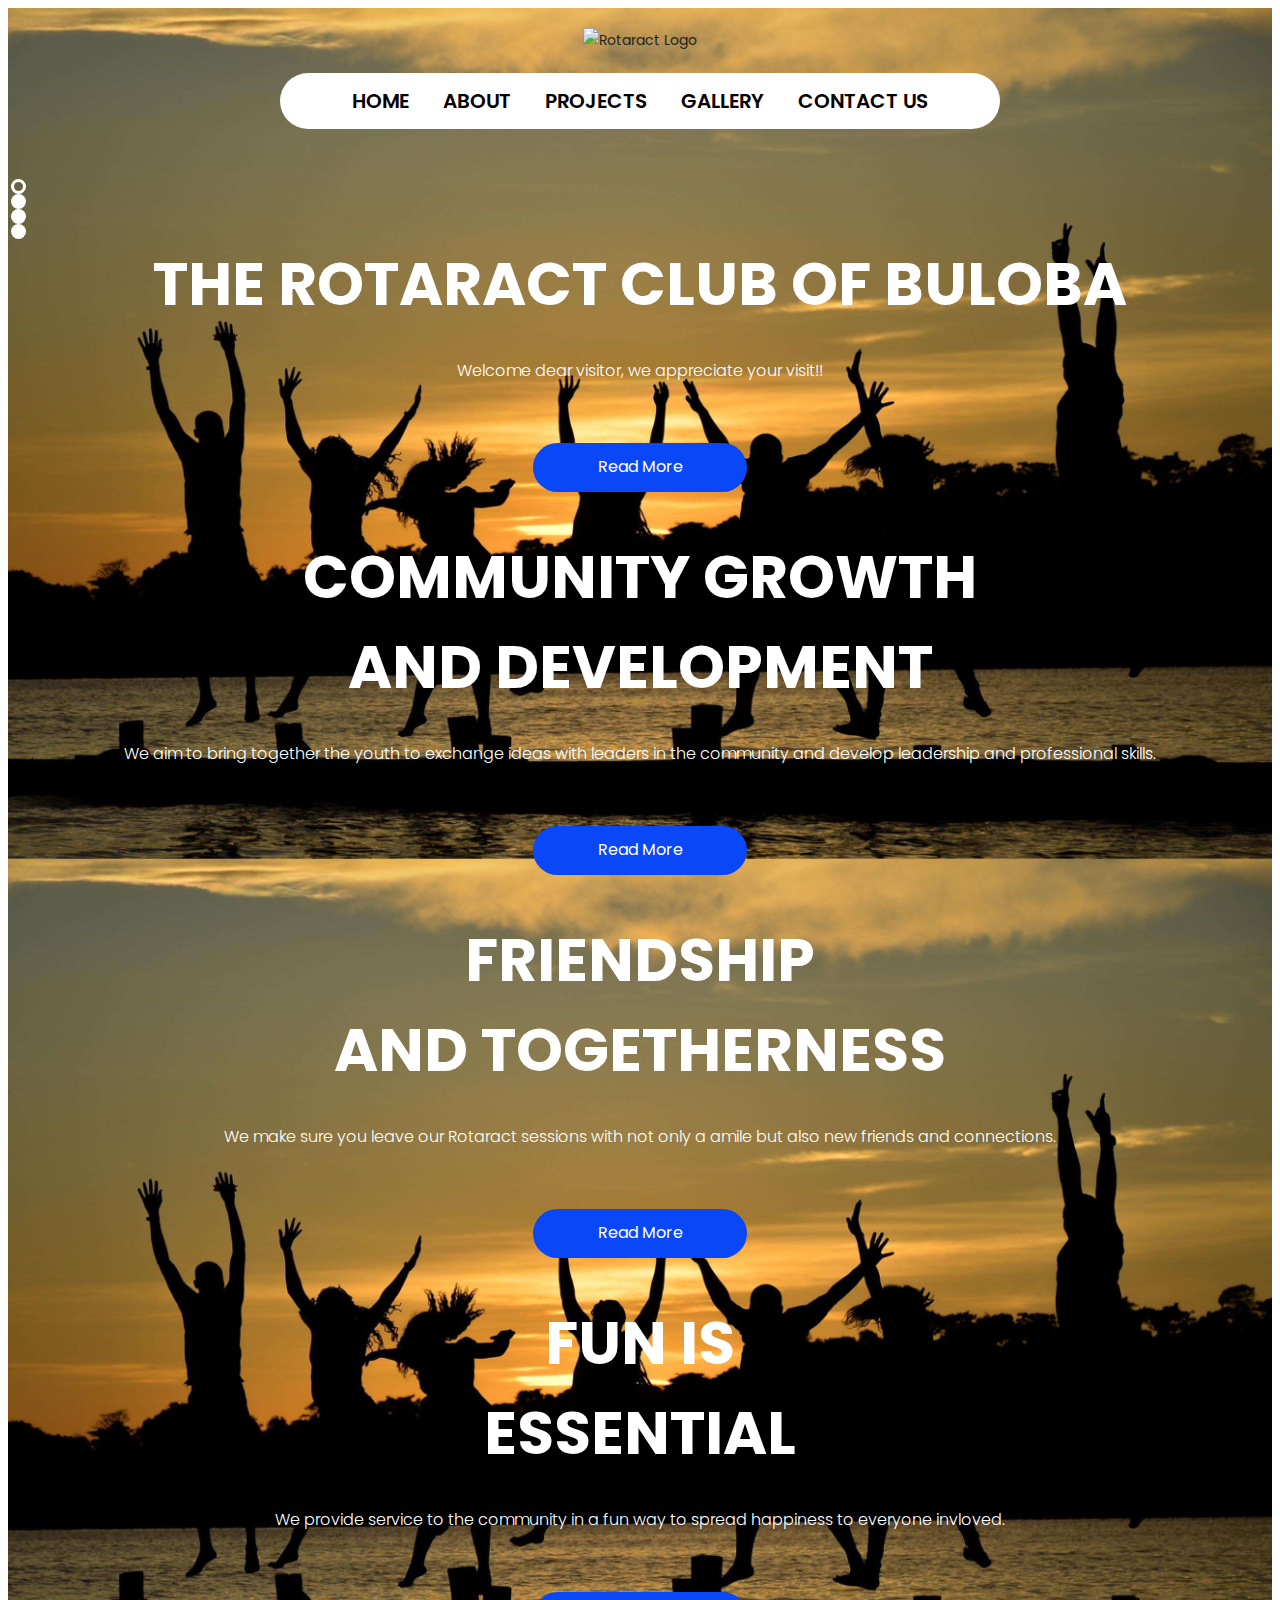
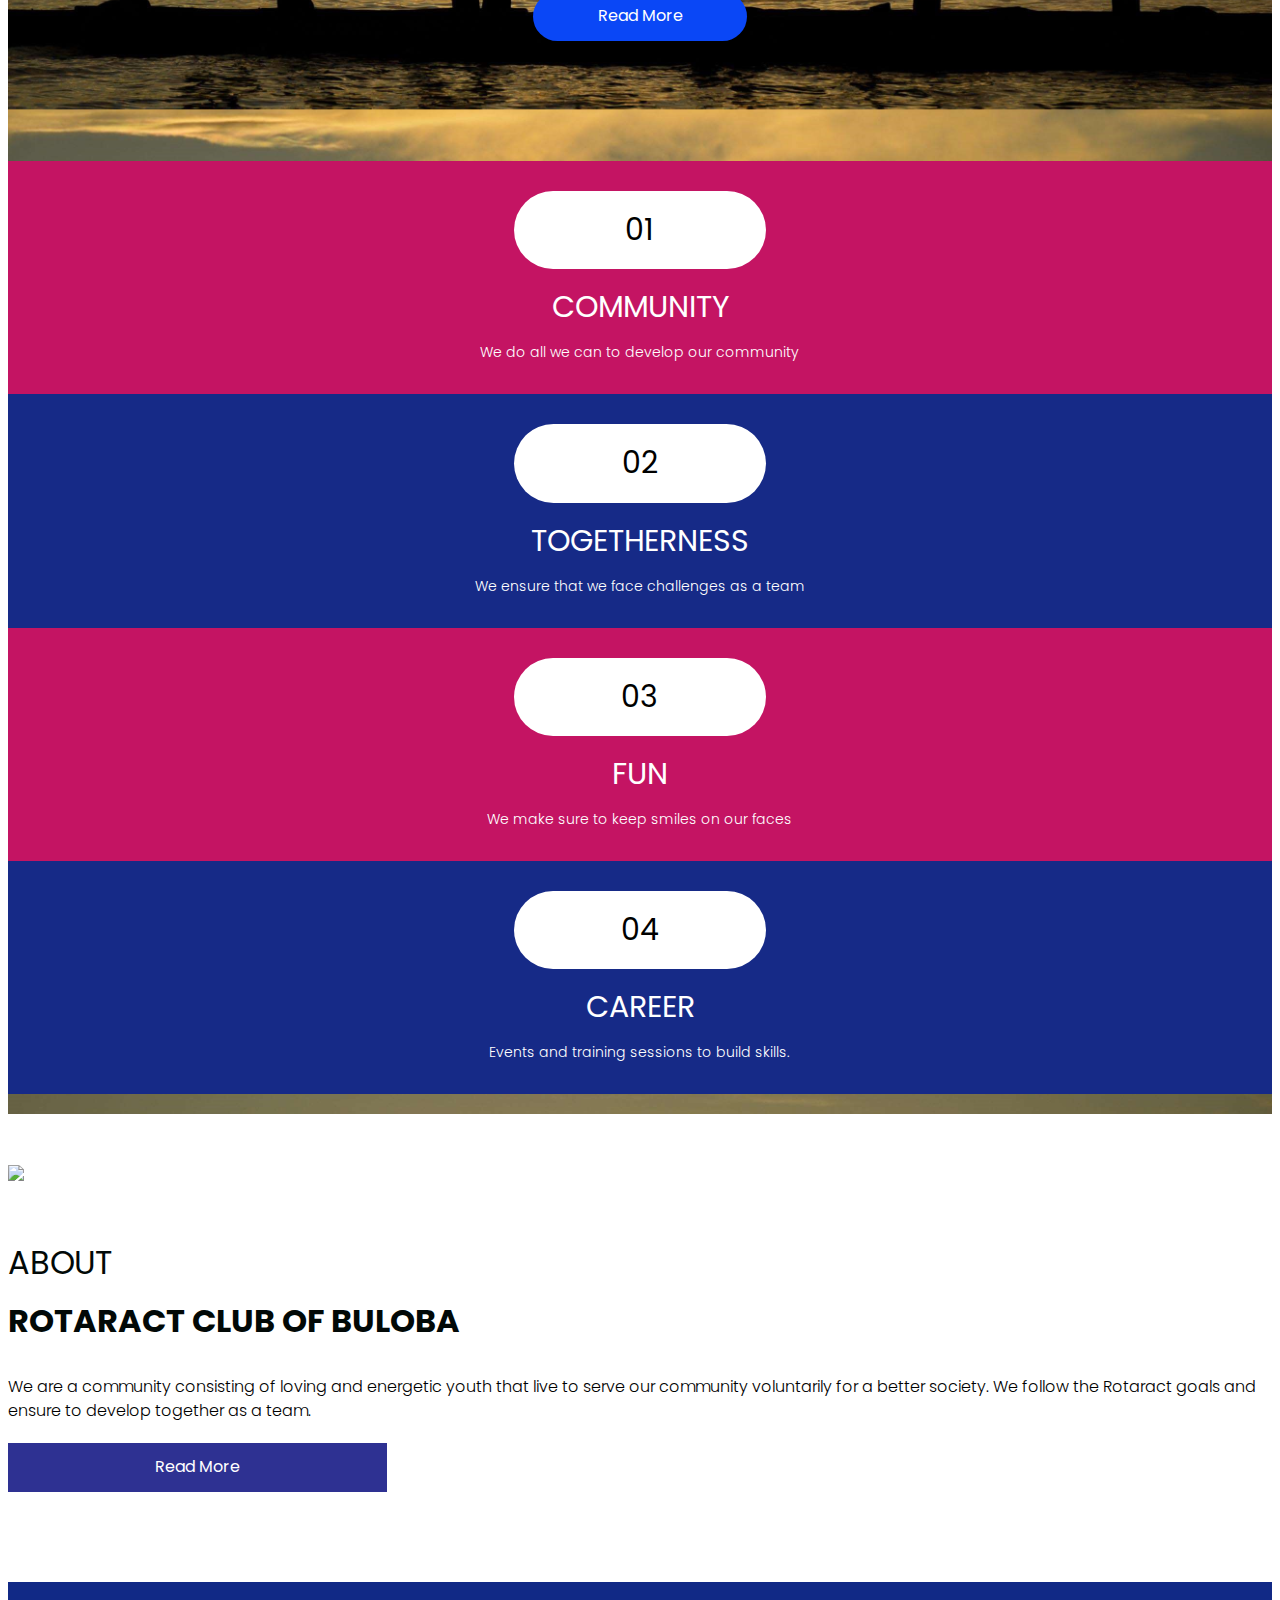
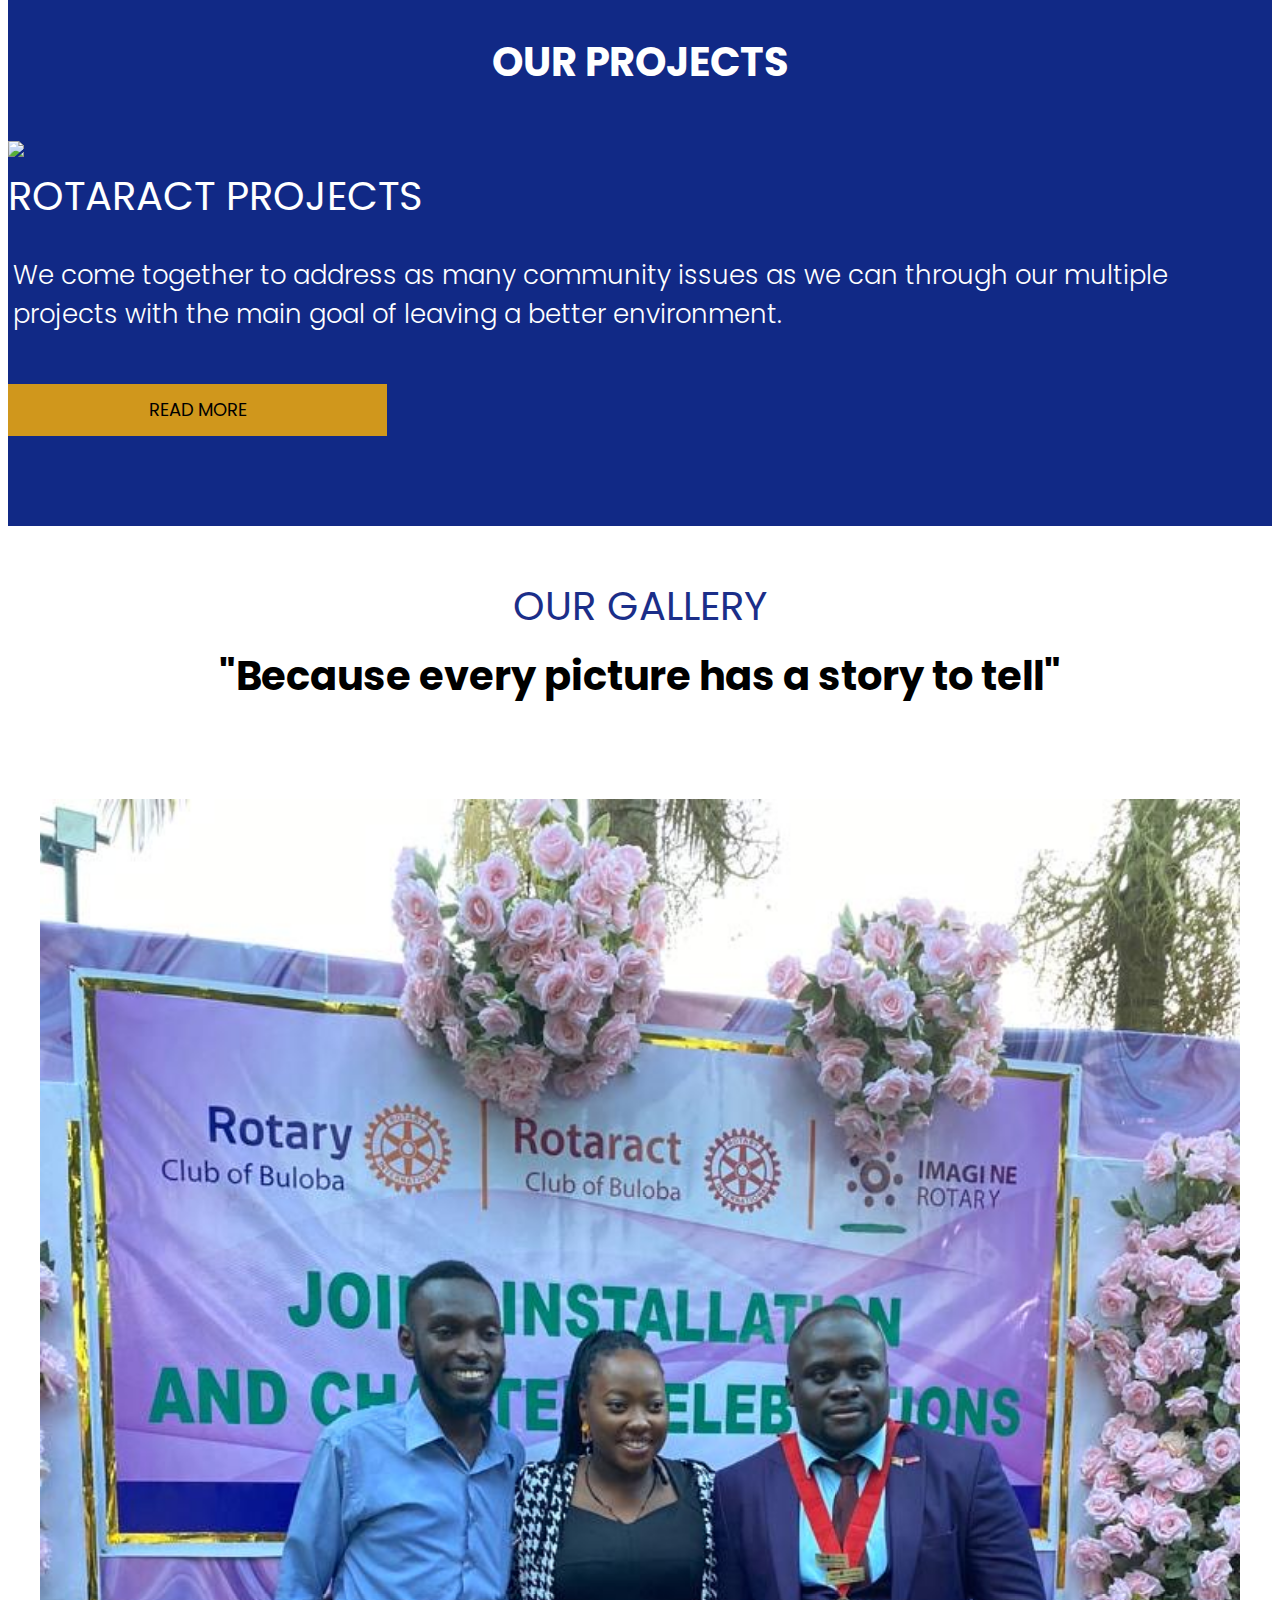
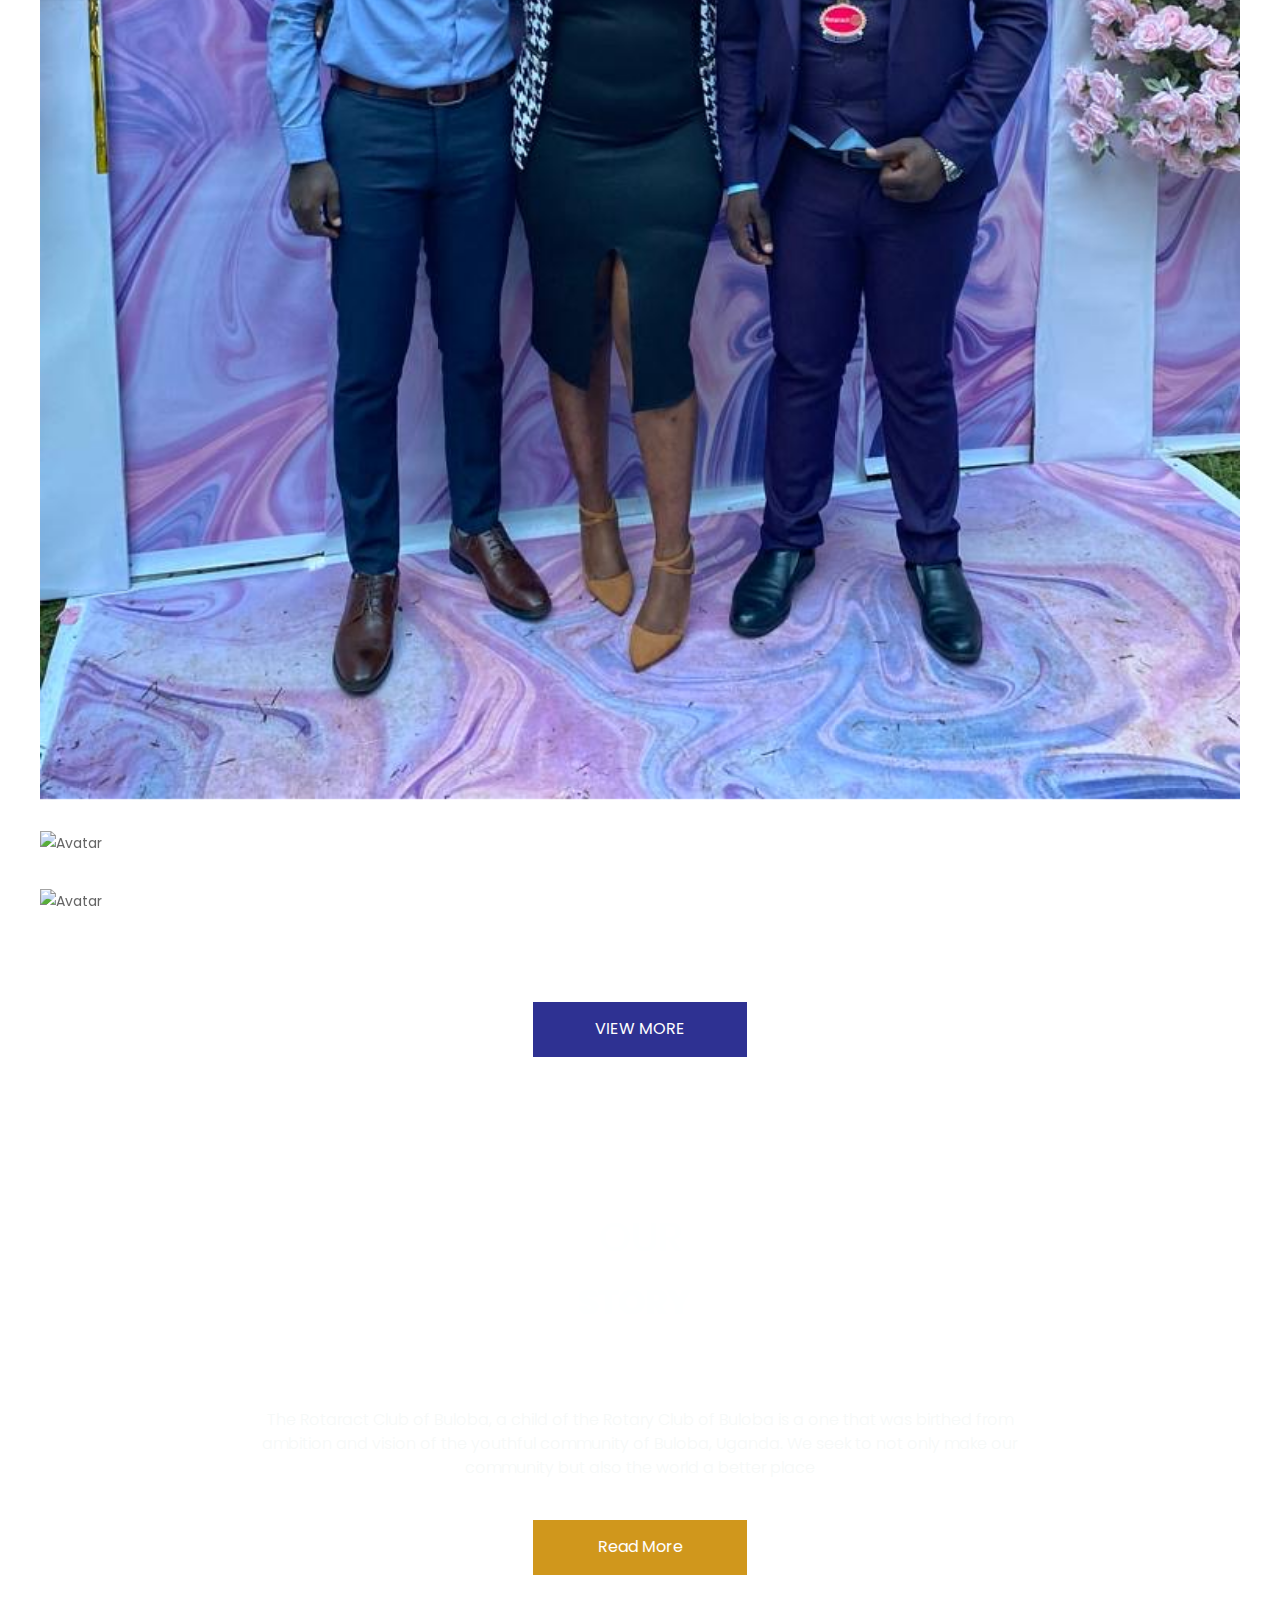
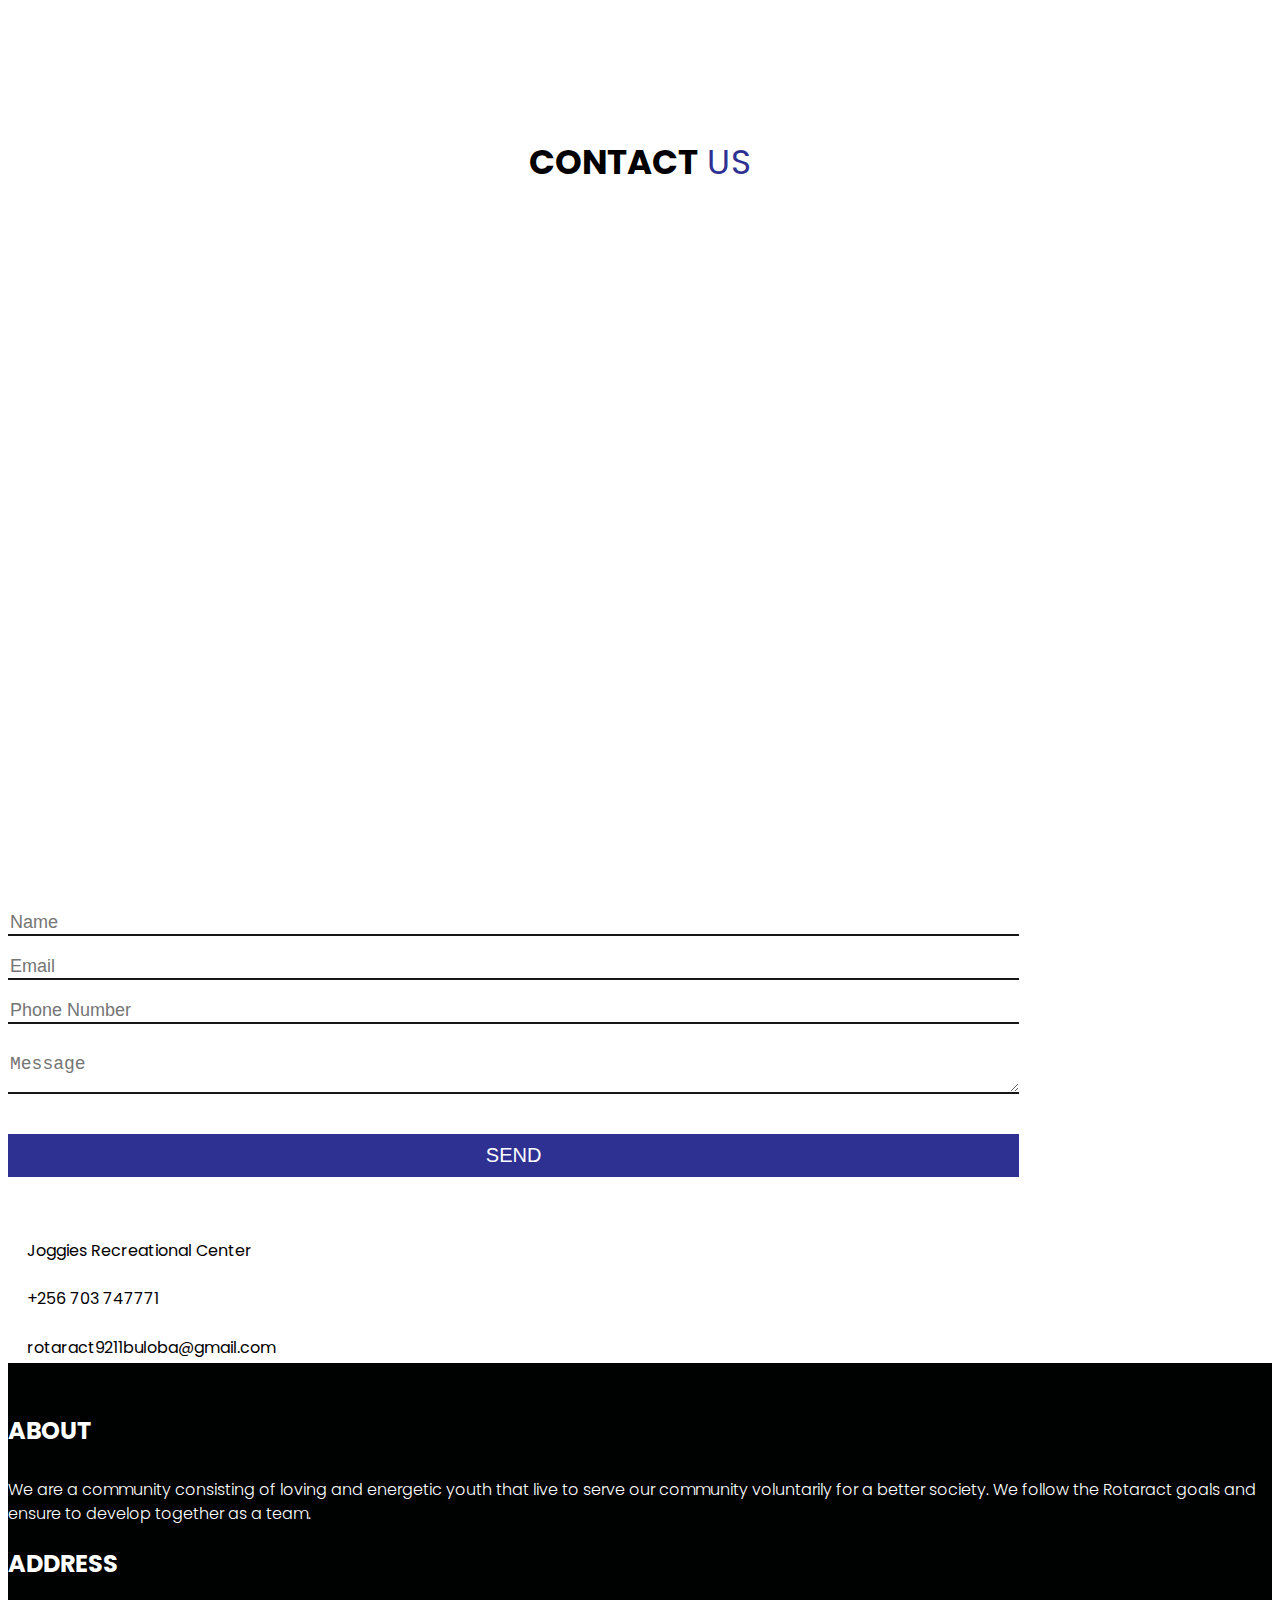
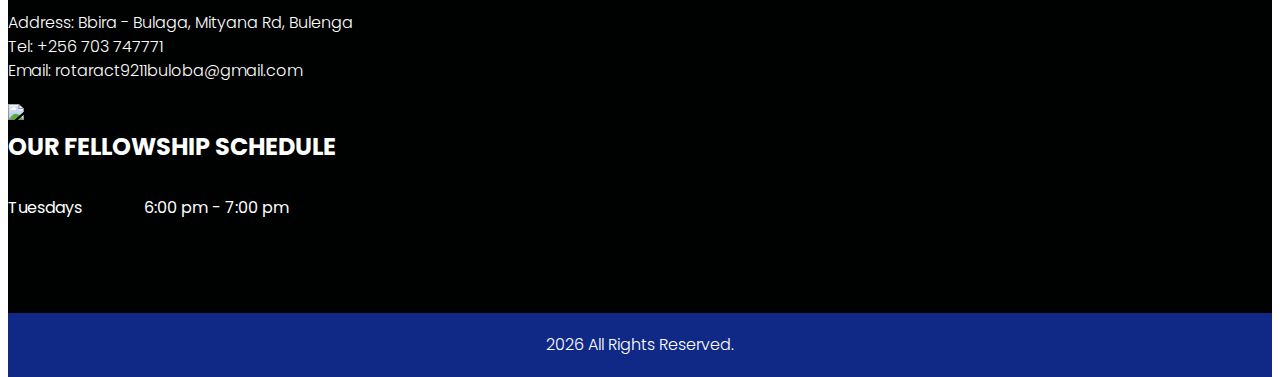
==== index.html @ fd331ba8 "Update index.html" ====
<!DOCTYPE html>
<html lang="en">

<head>
  <!-- basic -->
  <meta charset="utf-8">
  <meta http-equiv="X-UA-Compatible" content="IE=edge">
  <meta name="viewport" content="width=device-width, initial-scale=1">
  <!-- mobile metas -->
  <meta name="viewport" content="width=device-width, initial-scale=1">
  <meta name="viewport" content="initial-scale=1, maximum-scale=1">
  <!-- site metas -->
  <title> Rotaract Club of Buloba </title>
  <meta name="keywords" content="Rotaract, Rotaract Club, Rotaract Club of Buloba, RctBuloba, Rotary">
  <meta name="description"
    content="Rotaract Club of Buloba is a great way to develop your leadership skills, and to make a difference in the world.">
  <meta name="author" content="code-maestro">
  <!-- bootstrap css -->
  <link rel="stylesheet" type="text/css" href="css/bootstrap.min.css">
  <!-- style css -->
  <link rel="stylesheet" type="text/css" href="css/style.css">
  <!-- Responsive-->
  <link rel="stylesheet" href="css/responsive.css">
  <!-- favicon -->
  <link rel="icon" href="images/favicon.ico" type="image/x-icon" />
  <link rel="icon" type="image/png" sizes="16x16" href="images/favicon-16x16.png">
  <link rel="icon" type="image/png" sizes="32x32" href="images/favicon-32x32.png">
  <link rel="icon" type="image/png" sizes="192x192" href="iamges/android-chrome-192x192.png">
  <link rel="icon" type="image/png" sizes="512x512" href="iamges/android-chrome-512x512.png">

  <link rel="apple-touch-icon" href="images/apple-touch-icon.png">

  <!-- Scrollbar Custom CSS -->
  <link rel="stylesheet" href="css/jquery.mCustomScrollbar.min.css">
  <!-- Tweaks for older IEs-->
  <link rel="stylesheet" href="https://netdna.bootstrapcdn.com/font-awesome/4.0.3/css/font-awesome.css">
  <!-- owl stylesheets -->
  <link rel="stylesheet" href="css/owl.carousel.min.css">
  <link rel="stylesheet" href="css/owl.theme.default.min.css">
  <link rel="stylesheet" href="https://cdnjs.cloudflare.com/ajax/libs/fancybox/2.1.5/jquery.fancybox.min.css"
    media="screen">
</head>

<body>
  <!-- header section start -->
  <div class="header_section">
    <div class="mobile_menu">
      <nav class="navbar navbar-expand-lg navbar-light bg-light">
        <div class="logo_mobile">
          <a href="index.html">
            <img loading="lazy" src="https://ucarecdn.com/bc5cd442-bb57-47ff-8459-71dfe9b202cd/-/preview/690x690/"
              alt="Rotaract Logo">
          </a>
        </div>
        <button class="navbar-toggler" type="button" data-toggle="collapse" data-target="#navbarNav"
          aria-controls="navbarNav" aria-expanded="false" aria-label="Toggle navigation">
          <span class="navbar-toggler-icon"></span>
        </button>
        <div class="collapse navbar-collapse" id="navbarNav">
          <ul class="navbar-nav">
            <li class="nav-item">
              <a class="nav-link" href="index.html">Home</a>
            </li>
            <li class="nav-item">
              <a class="nav-link" href="about.html">About</a>
            </li>
            <li class="nav-item">
              <a class="nav-link " href="projects.html">Projects</a>
            </li>
            <li class="nav-item">
              <a class="nav-link" href="gallery.html">Gallery</a>
            </li>
            <li class="nav-item">
              <a class="nav-link " href="contact.html">Contact Us</a>
            </li>
          </ul>
        </div>
      </nav>
    </div>
    <div class="container">
      <div class="logo">
        <a href="index.html">
          <img loading="lazy" src="https://ucarecdn.com/bc5cd442-bb57-47ff-8459-71dfe9b202cd/-/preview/690x690/"
            alt="Rotaract Logo">
        </a>
      </div>
      <div class="menu_main">
        <ul>
          <li><a href="index.html">Home</a></li>
          <li><a href="about.html">About</a></li>
          <li><a href="projects.html">Projects</a></li>
          <li><a href="gallery.html">Gallery</a></li>
          <li><a href="contact.html">Contact us</a></li>
        </ul>
      </div>
    </div>
    <!-- header section end -->

    <!-- banner section start -->
    <div class="banner_section layout_padding">
      <div class="container">
        <div id="carouselExampleIndicators" class="carousel slide" data-ride="carousel">
          <ol class="carousel-indicators">
            <li data-target="#carouselExampleIndicators" data-slide-to="0" class="active"></li>
            <li data-target="#carouselExampleIndicators" data-slide-to="1"></li>
            <li data-target="#carouselExampleIndicators" data-slide-to="2"></li>
            <li data-target="#carouselExampleIndicators" data-slide-to="3"></li>
          </ol>
          <div class="carousel-inner">
            <div class="carousel-item active">
              <h1 class="your_text">The Rotaract Club of Buloba </h1>
              <p class="there_text">Welcome dear visitor, we appreciate your visit!!</p>
              <div class="start_bt">
                <div class="read_bt"><a href="about.html">Read More</a></div>
              </div>
            </div>
            <div class="carousel-item">
              <h1 class="your_text">Community Growth <br>and Development </h1>
              <p class="there_text">We aim to bring together the youth to exchange ideas with leaders in the community
                and develop leadership and professional skills.</p>
              <div class="start_bt">
                <div class="read_bt"><a href="about.html">Read More</a></div>
              </div>
            </div>
            <div class="carousel-item">
              <h1 class="your_text">Friendship <br>and Togetherness </h1>
              <p class="there_text">We make sure you leave our Rotaract sessions with not only a amile but also new
                friends and connections.</p>
              <div class="start_bt">
                <div class="read_bt"><a href="about.html">Read More</a></div>
              </div>
            </div>
            <div class="carousel-item">
              <h1 class="your_text">Fun is <br>essential</h1>
              <p class="there_text">We provide service to the community in a fun way to spread happiness to everyone
                invloved.</p>
              <div class="start_bt">
                <div class="read_bt"><a href="about.html">Read More</a></div>
              </div>
            </div clav>
          </div>
        </div>
      </div>
    </div>
    <div class="container-fluid">
      <div class="banner_section_2">
        <div class="row">

          <div class="col-lg-3 col-sm-6 padding_0">
            <div class="box_main">
              <div class="internet_icon">01</div>
              <h4 class="broadband_text">Community</h4>
              <p class="many_text">We do all we can to develop our community</p>
            </div>
          </div>

          <div class="col-lg-3 col-sm-6 padding_0">
            <div class="box_main active">
              <div class="internet_icon">02</div>
              <h4 class="broadband_text active">Togetherness</h4>
              <p class="many_text active">We ensure that we face challenges as a team</p>
            </div>
          </div>

          <div class="col-lg-3 col-sm-6 padding_0">
            <div class="box_main">
              <div class="internet_icon">03</div>
              <h4 class="broadband_text">Fun</h4>
              <p class="many_text">We make sure to keep smiles on our faces</p>
            </div>
          </div>

          <div class="col-lg-3 col-sm-6 padding_0">
            <div class="box_main active">
              <div class="internet_icon">04</div>
              <h4 class="broadband_text">Career</h4>
              <p class="many_text"> Events and training sessions to build skills. </p>
            </div>
          </div>

        </div>
      </div>
    </div>
    <!-- banner section end -->
  </div>


  <!-- about section start -->
  <div class="about_section layout_padding">
    <div class="container">
      <div class="row">
        <div class="col-md-6">
          <div class="image_1"><img loading="lazy" src="images/Rotaract-gong.JPG"></div>
        </div>
        <div class="col-md-6">
          <h1 class="welcome_text">ABOUT</h1>
          <h1 class="live_text">ROTARACT CLUB OF BULOBA</h1>
          <p class="lorem_text">
            We are a community consisting of loving and energetic youth that live to serve our
            community voluntarily for a better society.
            We follow the Rotaract goals and ensure to develop together as a team.
            <li></li>
          </p>
          <div class="online_bt_main">
            <div class="read_bt1"><a href="about.html">Read More</a></div>
          </div>
        </div>
      </div>
    </div>
  </div>
  <!-- about section end -->


  <!-- product section start -->
  <div class="product_section layout_padding">
    <div class="container">

      <div class="row">
        <div class="col-md-12">
          <h1 class="choose_text">OUR PROJECTS</h1>
        </div>

        <div class="row pp">

          <div class="col-md-6">
            <div class="image_2"><img loading="lazy" src="images/Projects.jpg"></div>
          </div>

          <div class="col-md-6">

            <h2 class="tariffs_text"> ROTARACT PROJECTS </h2>

            <p class="lorem_text1">
              We come together to address as many community issues as we can through our multiple projects with the
              main
              goal of leaving a better environment.
            </p>

            <div class="see_more">
              <a href="projects.html"> READ MORE</a>
            </div>

          </div>


        </div>

        <!-- <div class="row pp">
          <div class="col-md-6">
            <h2 class="tariffs_text"> PROJECT 2 TITLE </h2>
            <p class="lorem_text1">
              Lorem ipsum dolor sit amet consectetur adipisicing elit.
              Quod optio eius voluptatem pariatur aliquam, inventore provident officia cumque, cupiditate, et aliquid.
            </p>
            <div class="see_more"><a href="#"> READ MORE</a></div>
          </div>
          <div class="col-md-6">
            <div class="image_2"><img src="images/Projects.jpg"></div>
          </div>
        </div> -->

        <!-- <div class="row pp">
          <div class="col-md-6">
            <div class="image_2"><img src="images/Projects.jpg"></div>
          </div>
          <div class="col-md-6">

            <h2 class="tariffs_text"> PROJECT 3 TITLE </h2>

            <p class="lorem_text1">
              Lorem ipsum dolor sit amet consectetur adipisicing elit.
              Quod optio eius voluptatem pariatur aliquam, inventore provident officia cumque, cupiditate, et aliquid.
            </p>

            <div class="see_more"><a href="#"> READ MORE</a></div>

          </div>

        </div> -->
      </div>
    </div>
  </div>
  <!-- product section end -->


  <!-- gallery section start -->
  <div class="classes_section layout_padding">
    <div class="container">
      <h1 class="popular_text">Our Gallery</h1>
      <h6 class="classes_text">"Because every picture has a story to tell"</h6>
      <div class="projects_section2">

        <div class="container_main2">
          <div class="row">
            <div class="col-sm-4">
              <div class="container_main1">
                <img src="images/photo3.JPG" loading="lazy" alt="Avatar" class="image" style="width:100%">
                <div class="middle">
                  <a href="gallery.html">
                    <div class="text">
                      VIEW MORE
                    </div>
                  </a>
                </div>
              </div>
            </div>
            <div class="col-sm-4">
              <div class="container_main1">
                <img src="images/installation2.jpg" loading="lazy" alt="Avatar" class="image" style="width:100%">
                <div class="middle">
                  <a href="gallery.html">
                    <div class="text">
                      VIEW MORE
                    </div>
                  </a>
                </div>
              </div>
            </div>
            <div class="col-sm-4">
              <div class="container_main1">
                <img src="images/photo5.JPG" loading="lazy" alt="Avatar" class="image" style="width:100%">
                <div class="middle">
                  <a href="gallery.html">
                    <div class="text">
                      VIEW MORE
                    </div>
                  </a>
                </div>
              </div>
            </div>
          </div>
        </div>
        <div class="readmore_bt">
          <div class="read_bt2"><a href="gallery.html"> VIEW MORE </a></div>
        </div>
      </div>
    </div>
  </div>
  <!-- gallery section end -->


  <!-- success section start -->
  <div class="success_section layout_padding">
    <div class="container">
      <h1 class="our_text">OUR</h1>
      <h1 class="Success_text"> Story</h1>
      <p class="lorem_long_text">The Rotaract Club of Buloba, a child of the Rotary Club of Buloba is a one that was
        birthed from ambition and vision of the youthful community of Buloba, Uganda. We seek to not only make our
        community but also the world a better place</p>
      <div class="readmore_bt">
        <div class="read_bt3"><a href="about.html">Read More</a></div>
      </div>
    </div>
  </div>
  <!-- success section end -->



  <!-- contact section start -->
  <div class="contact_section layout_padding">
    <div class="container-fluid">
      <div class="contact_text"><b>CONTACT</b> <span class="contact_us_text">US</span></div>
      <div class="contact_section2">
        <div class="row">
          <div class="col-md-6 padding_left_0">
            <div class="map-responsive">
              <iframe
                src="https://www.google.com/maps/embed/v1/place?q=place_id:ChIJdW1MMF-kfRcRj1L9omKO8LA&key=AIzaSyDzNuBqDuKAQCC-iU_5rY0wd1E5LaBCLZA"
                width="600" height="600" frameborder="0" style="border:0; width: 100%;" allowfullscreen></iframe>
            </div>
          </div>
          <div class="col-md-6">
            <h1 class="feedback_msg" id="success-msg"> </h1>
            <!-- <h1 class="feedback_msg" id="err-msg"> </h1> -->
            <div class="mail_section">
              <!-- Sending Email Form -->
              <!-- <div> -->
              <form enctype="multipart/form-data" id="sendEmailIForm" name="sendEmailIForm">
                <input type="text" id="user_name" class="mail_text" placeholder="Name" name="Name" required>
                <input type="email" id="user_email" class="mail_text" placeholder="Email" name="Email" required>
                <input type="number" id="user_phone_no" class="mail_text" placeholder="Phone Number" name="Phone Number"
                  required>
                <textarea class="massage_text" placeholder="Message" rows="5" id="user_comment" name="Message"
                  required></textarea>
                <button class="send_bt" id="ss" type="button" onclick="sendingEmail('sendEmailIForm')"> send </button>
              </form>
              <!-- </div> -->
              <div class="Locations_text"><img src="images/map-icon.png" loading="lazy"><span class="map_icon"> Joggies
                  Recreational
                  Center </span></div>
              <div class="Locations_text"><img src="images/call-icon.png" loading="lazy"><span class="map_icon"> +256
                  703 747771
                </span>
              </div>
              <div class="Locations_text"><img src="images/mail-icon.png" loading="lazy"><span class="map_icon">
                  rotaract9211buloba@gmail.com </span>
              </div>
            </div>
          </div>
        </div>
      </div>
    </div>
  </div>
  <!-- contact section end -->


  <!-- footer section start -->
  <div class="footer_section layout_padding">
    <div class="container">
      <div class="row">
        <div class="col-lg-4 col-sm-6">
          <h1 class="customer_text">About</h1>
          <p class="footer_lorem_text">We are a community consisting of loving and energetic youth that live to
            serve
            our community voluntarily for a better society. We follow the Rotaract goals and ensure to develop
            together
            as a team.
          </p>
        </div>
        <div class="col-lg-4 col-sm-6">
          <h1 class="customer_text">Address</h1>
          <p class="footer_lorem_text1">Address: Bbira - Bulaga, Mityana Rd, Bulenga</p>
          <p class="footer_lorem_text2">Tel: +256 703 747771</p>
          <p class="footer_lorem_text2">Email: rotaract9211buloba@gmail.com</p>
          <div class="social_icon">
            <ul>
              <li><a href="https://www.facebook.com/rotaract.buloba?mibextid=ZbWKwL" target="_blank"><img
                    src="images/fb-icon.png"></a></li>
              <li><a href="https://twitter.com/RctBuloba" target="_blank"><img loading="lazy"
                    src="images/twitter-icon.png"></a>
              </li>
              <li><a href="https://www.instagram.com/rotaractbuloba/" target="_blank"><img loading="lazy"
                    src="images/instagram-resized.jpg"></a></li>
            </ul>
          </div>
        </div>
        <div class="col-lg-4 col-sm-6">
          <h1 class="customer_text">Our Fellowship Schedule</h1>
          <div class="time_main">
            <div class="footer_lorem_text">Tuesdays <span class="monday_text1">6:00 pm - 7:00 pm</span></div>
          </div>
        </div>
      </div>
    </div>
  </div>
  <!--  footer section end -->

  <!-- copyright section start -->
  <div class="copyright_section">
    <div class="container">
      <p class="copyright_text">
        <span id="currentYear">

        </span>
        All Rights Reserved.
    </div>
  </div>
  <!-- copyright section end -->
  <!-- Javascript files-->

  <script>
    const date = new Date();
    console.log(date)

    document.getElementById("currentYear").innerText = date.getFullYear();

  </script>

  <script src="js/jquery.min.js"></script>
  <script src="js/popper.min.js"></script>
  <script src="js/bootstrap.bundle.min.js"></script>
  <script src="js/jquery-3.0.0.min.js"></script>
  <script src="js/plugin.js"></script>
  <!-- sidebar -->
  <script src="js/jquery.mCustomScrollbar.concat.min.js"></script>
  <script src="js/custom.js"></script>
  <script src="js/send_mail.js"></script>
  <!-- javascript -->
  <script src="js/owl.carousel.js"></script>
  <script src="https:cdnjs.cloudflare.com/ajax/libs/fancybox/2.1.5/jquery.fancybox.min.js"></script>
</body>

</html>
---- css/style.css ----
/*--------------------------------------------------------------------- File Name: style.css ---------------------------------------------------------------------*/

/*--------------------------------------------------------------------- import Fonts ---------------------------------------------------------------------*/

@import url('https://fonts.googleapis.com/css?family=Poppins:100,100i,200,200i,300,300i,400,400i,500,500i,600,600i,700,700i,800,800i,900,900i');
/*****---------------------------------------- 1) font-family: 'Rajdhani', sans-serif;
 2) font-family: 'Poppins', sans-serif;
 ----------------------------------------*****/


/*--------------------------------------------------------------------- import Files ---------------------------------------------------------------------*/

@import url(animate.min.css);
@import url(normalize.css);
@import url(icomoon.css);
@import url(css/font-awesome.min.css);
@import url(meanmenu.css);
@import url(owl.carousel.min.css);
@import url(swiper.min.css);
@import url(slick.css);
@import url(jquery.fancybox.min.css);
@import url(jquery-ui.css);
@import url(nice-select.css);

/*--------------------------------------------------------------------- skeleton ---------------------------------------------------------------------*/

* {
     box-sizing: border-box !important;
     transition: ease all 0.5s;
}

html {
     scroll-behavior: smooth;
}

body {
     color: #666666;
     font-size: 14px;
     font-family: "Poppins";
     line-height: 1.80857;
     font-weight: normal;
     overflow-x: hidden;
}

a {
     color: #1f1f1f;
     text-decoration: none !important;
     outline: none !important;
     -webkit-transition: all .3s ease-in-out;
     -moz-transition: all .3s ease-in-out;
     -ms-transition: all .3s ease-in-out;
     -o-transition: all .3s ease-in-out;
     transition: all .3s ease-in-out;
}

h1,
h2,
h3,
h4,
h5,
h6 {
     letter-spacing: 0;
     font-weight: normal;
     position: relative;
     padding: 0 0 10px 0;
     font-weight: normal;
     line-height: normal;
     color: #111111;
     margin: 0
}

h1 {
     font-size: 24px
}

h2 {
     font-size: 22px
}

h3 {
     font-size: 18px
}

h4 {
     font-size: 16px
}

h5 {
     font-size: 14px
}

h6 {
     font-size: 13px
}

*,
*::after,
*::before {
     -webkit-box-sizing: border-box;
     -moz-box-sizing: border-box;
     box-sizing: border-box;
}

h1 a,
h2 a,
h3 a,
h4 a,
h5 a,
h6 a {
     color: #212121;
     text-decoration: none!important;
     opacity: 1
}

button:focus {
     outline: none;
}

ul,
li,
ol {
     margin: 0px;
     padding: 0px;
     list-style: none;
}

p {
     margin: 20px;
     font-weight: 300;
     font-size: 15px;
     line-height: 24px;
}

a {
     color: #222222;
     text-decoration: none;
     outline: none !important;
}

a,
.btn {
     text-decoration: none !important;
     outline: none !important;
     -webkit-transition: all .3s ease-in-out;
     -moz-transition: all .3s ease-in-out;
     -ms-transition: all .3s ease-in-out;
     -o-transition: all .3s ease-in-out;
     transition: all .3s ease-in-out;
}

img {
     max-width: 100%;
     height: auto;
}

 :focus {
     outline: 0;
}

.paddind_bottom_0 {
     padding-bottom: 0 !important;
}

.btn-custom {
     margin-top: 20px;
     background-color: transparent !important;
     border: 2px solid #ddd;
     padding: 12px 40px;
     font-size: 16px;
}

.lead {
     font-size: 18px;
     line-height: 30px;
     color: #767676;
     margin: 0;
     padding: 0;
}

.form-control:focus {
     border-color: #ffffff !important;
     box-shadow: 0 0 0 .2rem rgba(255, 255, 255, .25);
}

.navbar-form input {
     border: none !important;
}

.badge {
     font-weight: 500;
}

blockquote {
     margin: 20px 0 20px;
     padding: 30px;
}

button {
     border: 0;
     margin: 0;
     padding: 0;
     cursor: pointer;
}

.full {
     float: left;
     width: 100%;
}

.layout_padding {
     padding-top: 50px;
     padding-bottom: 0px;
}

.padding_0{
     padding: 0px;
}

.header_section {
    width: 100%;
    float: left;
    background-image: url(../images/RotaractBanner.jpg);
    height: auto;
    background-size: 100%;
    padding: 20px 0px;
}
.bg-light {
    background-color: transparent !important;
}
.logo {
    width: 100%;
    float: left;
    text-align: center;
    padding-bottom: 20px;
}
.logo_mobile{
    width: 100%;
    float: left;
    text-align: center;
    padding-bottom: 20px;
}
.mobile_menu{
    width: 100%;
    float: left;
    display: none;
}
.navbar-light .navbar-nav .nav-link {
    color: #000;
    font-size: 18px;
    text-transform: uppercase;
    color: #fff;
}
.navbar-nav { align-items: center; }
.btn:not(:disabled):not(.disabled) {
    cursor: pointer;
    border-radius: 20px;
    border: 2px solid #fff;
    color: #fff;
}

.navbar-expand-lg .navbar-nav .nav-link {
    padding-right: 20px;
    padding-left: 20px;
}

.nav-item {
    position: relative;
}


.menu_main ul {
    margin: 0px;
    padding: 0px;
    list-style: none;
    display: inline-flex;
    justify-content: center;
}


.menu_main li {
    float: left;
    padding-left: 17px;
    padding-right: 17px;
    font-size: 20px;
    padding-top: 10px;
    text-transform: uppercase;
    font-weight: 600;
    padding-bottom: 10px;
    color: #050101;
}

.menu_main li a{
    color: #050101;
}
.menu_main li a:hover{
    color: #c41463;
}


.mb-lg-0, .my-lg-0 {
    margin-bottom: 0!important;
    width: 20%;
    float: left;
}

.menu_main{
    display: flex;
    -ms-flex-direction: column;
    flex-direction: column;
    padding-left: 0;
    margin-bottom: 0;
    list-style: none;
    width: 57%;
    text-align: center;
    margin: 0 auto;
    background-color: #fff;
    border-radius: 30px;
}

.banner_section{
    width: 100%;
    float: left;
}

.your_text {
    width: 100%;
    float: left;
    font-size: 60px;
    color: #ffffff;
    font-weight: bold;
    text-transform: uppercase;
    text-align: center;
}

.there_text {
    width: 100%;
    float: left;
    font-size: 16px;
    color: #ffffff;
    margin-left: 0px;
    text-align: center;
}

.images_1{
    width: 100%;
    float: left;
}

.start_bt{
    width: 17%;
    margin: 0 auto;
    text-align: center;
}

.read_bt {
    width: 100%;
    float: left;
    margin: 40px 0px;
}
.read_bt a {
    width: 100%;
    float: left;
    font-size: 16px;
    color: #ffffff;
    background-color: #0a47f6;
    text-align: center;
    padding: 10px 0px;
    border-radius: 30px;
}
.read_bt a:hover{
    background-color: #ffffff;
    color: #000;
}
.carousel-indicators li {
    position: relative;
    -ms-flex: 0 1 auto;
    flex: 0 1 auto;
    width: 15px;
    height: 15px;
    margin-right: 3px;
    margin-left: 3px;
    text-indent: -999px;
    background-color: #ffffff;
    border-radius: 20px;
}
.carousel-indicators {
    bottom: -30px;
}
.carousel-indicators .active {
    background-color: transparent;
    border: 3px solid #fff;
}

.banner_section_2{
    width: 100%;
    float: left;
    padding-top: 80px;
}
.box_main {
    width: 100%;
    float: left;
    background-color: #c41463;
    height: auto;
    padding: 30px;
}
.box_main.active {
    background-color: #162a87;
}

.box_main:hover {
    background-color: #162a87;
}
.internet_icon {
    width: 21%;
    margin: 0 auto;
    text-align: center;
    background-color: #ffffff;
    color: #000;
    font-size: 30px;
    color: #000;
    border-radius: 100px;
    padding: 12px 0px;
}


.broadband_text {
    width: 100%;
    float: left;
    font-size: 30px;
    color: #ffffff;
    text-align: center;
    padding-top: 15px;
    text-transform: uppercase;
}
.box_main h4.active{ color: #ffffff ; }
.box_main:hover h4{ color: #ffffff ; }
.box_main:hover .many_text{
     color: #ffffff ;
}
.box_main .many_text.active{
     color: #ffffff ;
}

.many_text {
    width: 71%;
    margin: 0 auto;
    font-size: 14px;
    color: #ffffff;
    text-align: center;
}
.about_section{
    width: 100%;
    float: left; 
    background-image: url(../images/about-bg.png);
    height: auto;
    background-repeat: no-repeat;
    background-size: cover; 
    padding-bottom: 90px;  
}

.image_2{
    width: 100%;
    float: left;
}
.live_text {
    width: 100%;
    float: left;
    font-size: 32px;
    color: #020907;
    font-weight: bold;

}
.welcome_text {
    width: 100%;
    float: left;
    font-size: 32px;
    color: #020907;
    padding-top: 30px;
}
.lorem_text{
    width: 100%;
    float: left;
    font-size: 16px;
    color: #000;
   margin-left: 0px;
}

.read_bt1 {
    width: 30%;
    float: left;
    margin-top: 0px;
}
.read_bt1 a {
    width: 100%;
    float: left;
    font-size: 16px;
    color: #ffffff;
    background-color: #2e3192;
    text-align: center;
    padding: 10px 0px;
    border-radius: 0px;
}
.read_bt1 a:hover{
    color: #ffffff;
    background-color: #c41463;
}
.product_section {
    width: 100%;
    float: left;
    background-color: #112986;
    height: auto;
    background-repeat: no-repeat;
    background-size: cover;
    padding-bottom: 90px;
}
.tariffs_text {
    width: 100%;
    float: left;
    font-size: 40px;
    color: #fff;
}
.choose_text{
    padding-bottom: 3rem;
    width: 100%;
    float: left;
    font-size: 40px;
    color: #ffffff;
    font-weight: bold;
    text-transform: uppercase;
    display: flex;
    justify-content: center;
}
.lorem_text1 {
    width: 100%;
    float: left;
    font-size: 26px;
    color: #ffffff;
    margin-left: 5px;
    line-height: 1.5;
}
.right_icon{
    padding-left: 20px;
}

.see_more{
    width: 30%;
    float: left;
    margin-top: 30px;
}
.see_more a{
    width: 100%;
    float: left;
    font-size: 18px;
    color: #000;
    background-color: #d0971c;
    padding: 10px 0px;
    text-align: center;
}
.see_more a:hover{
    color: #000;
    background-color: #ffffff;
}
.classes_section{
    width: 100%;
    float: left;
    background-image: url(../images/gallery-bg.png);
    height: auto;
    padding-bottom: 60px; 
}
.popular_text{
    width: 100%;
    float: left;
    font-size: 40px;
    color: #1b2e89;
    text-align: center;
    text-transform: uppercase;
}

.classes_text{
    width: 100%;
    float: left;
    font-size: 40px;
    color: #000;
    text-align: center;
    font-weight: bold;
}

.projects_section2{
    width: 100%;
    float: left;
    padding-top: 35px;
}

.container_main1 {
    /* position: relative; */
    width: 100%;
    padding: 1rem 0;
}

.image {
  opacity: 1;
  display: block;
  width: 100%;
  height: auto;
  transition: .5s ease;
  backface-visibility: hidden;
}

.middle {
    transition: .5s ease;
    opacity: 0;
    position: absolute;
    top: 50%;
    left: 50%;
    transform: translate(-50%, -50%);
    -ms-transform: translate(-50%, -50%);
    text-align: center;
    z-index: 99999;
}

.container_main1:hover .image {
  opacity: 0.3;
}

.container_main1:hover .middle {
  opacity: 1;
}

.text {
    color: #fff;
    font-size: 16px;
    padding: 10px 20px;
    border: 2px solid #fff;
}


.container_main2 {
    width: 100%;
    float: left;
}

.container_main2 .row {
    padding: 2rem;
}

.container_main1::after {
    content: "";
    position: absolute;
    top: 0;
    width: 92%;
    height: 100%;
    background-color: rgb(27,46,137,.7);
    z-index: 11;
    display: none;
}
.container_main1:hover::after{
    display: block;
}

.readmore_bt{
    width: 17%;
    margin: 0 auto;
    text-align: center;
}

.read_bt2 {
    width: 100%;
    float: left;
    margin: 40px 0px;
}
.read_bt2 a {
    width: 100%;
    float: left;
    font-size: 16px;
    color: #ffffff;
    background-color: #2e3192;
    text-align: center;
    padding: 13px 0px;
}
.read_bt2 a:hover{
    background-color: #000;
    color: #ffffff;
}
.success_section {
    width: 100%;
    float: left;
    background-image: url(../images/story.jpg);
    height: auto;
    padding-bottom: 67px;
    background-size: 100%;
    background-repeat: no-repeat;
}
.our_text {
    width: 100%;
    float: left;
    font-size: 40px;
    color: #feffff;
    text-align: center;
    text-transform: uppercase;
}
.Success_text {
    width: 99%;
    float: left;
    font-size: 34px;
    color: #feffff;
    text-align: center;
    text-transform: uppercase;
    font-weight: bold;
    padding-bottom: 80px;
}
.lorem_long_text {
    width: 60%;
    font-size: 16px;
    color: #f6f9f8;
    text-align: center;
    margin: 0 auto;
}
.read_bt3 {
    width: 100%;
    float: left;
    margin: 40px 0px;
}
.read_bt3 a {
    width: 100%;
    float: left;
    font-size: 16px;
    color: #ffffff;
    background-color: #d0971c;
    text-align: center;
    padding: 13px 0px;
}
.read_bt3 a:hover{
    background-color: #ffffff;
    color: #000;
}
.contact_section{
    width: 100%;
    float: left;
}
.contact_text{
    width: 100%;
    float: left;
    font-size: 34px;
    color: #000;
    text-align: center;
    text-transform: uppercase;
}
.contact_us_text{
    color: #2e3192;
}
.contact_section2{
    width: 100%;
    float: left;
    padding-top: 80px;
}

.mail_section {
    width: 80%;
    float: left;
}
.mail_text {
    width: 100%;
    float: left;
    font-size: 18px;
    color: #666666;
    background-color: transparent !important;
    border-bottom: 2px solid #171717 !important;
    padding-right: 20px;
    border: 0px;
    padding-top: 20px;
}
.massage_text {
    width: 100%;
    float: left;
    font-size: 18px;
    color: #666666;
    background-color: transparent !important;
    border-bottom: 2px solid #171717 !important;
    padding-right: 20px;
    border: 0px;
    height: 70px;
    padding-top: 30px;
}
.send_bt {
    /* width: 25%; */
    /* float: left; */
    margin-top: 40px;
    margin-bottom: 40px;
    width: 100%;
    float: left;
    font-size: 20px;
    color: #ffffff;
    text-align: center;
    background-color: #2e3192;
    padding: 10px 0px;
    text-transform: uppercase;
}

.send_bt:hover{
    color: #ffffff;
    background-color: #000;
}
.Locations_text {
    width: 100%;
    float: left;
    font-size: 16px;
    color: #020000;
    padding-top: 20px;
}
.map_icon{
    padding-left: 15px;
}

.padding_left_0{
    padding-left: 0px; 
}

.footer_section {
    width: 100%;
    float: left;
    background-color: #000202;
    height: auto;
    padding-bottom: 90px;
}
.fooer_logo {
    width: 100%;
    float: left;
    padding-bottom: 40px;
}
.customer_text {
    width: 100%;
    float: left;
    font-size: 24px;
    color: #ffffff;
    text-transform: uppercase;
    font-weight: bold;
}

.feedback_msg {
    width: 100%;
    float: left;
    font-size: 24px;
    color: #85346e;
    text-transform: uppercase;
    font-weight: bold;
}

.footer_lorem_text{
    width: 100%;
    float: left;
    font-size: 16px;
    color: #fefefe;
    margin-left: 0px;
}
.footer_lorem_text1 {
    width: 100%;
    float: left;
    font-size: 16px;
    color: #fefefe;
    margin-left: 0px;
    margin-bottom: 0;

}
.footer_lorem_text2 {
    width: 100%;
    float: left;
    font-size: 16px;
    color: #fefefe;
    margin-left: 0px;
    margin-bottom: 0;
    margin-top: 0;
}
.social_icon{
    width: 100%;
    float: left;
}
.social_icon ul{
    margin: 0px;
    padding: 0px;
    display: inline-flex;
}
.social_icon li {
    float: left;
    padding-right: 25px;
    padding-top: 20px;
}
.time_main {
    padding-top: 20px;
    width: 100%;
    float: left;
}

.margin_top0{
    margin-top: 90px;
}
.monday_text{
    padding-left: 58px;
}
.monday_text1{
    padding-left: 58px;
}
.monday_text2{
    padding-left: 50px;
}
.monday_text3{
    padding-left: 75px;
}
.monday_text4{
    padding-left: 55px;
}
.monday_text5{
    padding-left: 66px;
}

.margin_0{
    margin: 90px 0px;
}

.copyright_section {
    width: 100%;
    float: left;
    background-color: #112986;
    height: auto;
}

.copyright_text {
    width: 100%;
    float: left;
    color: #fff;
    text-align: center;
    font-size: 16px;
    margin-left: 0px;
}
.copyright_text a{
    color: #ffffff;
}
.copyright_text a:hover{
    color: #ef5051;
}


.pp {
    padding: 2.25rem 0;
}

.gallery-hover {
    background: rgba(0, 0, 0, 0.5) none repeat scroll 0 0;
    bottom: 0;
    height: 100%;
    left: 0;
    opacity: 0;
    position: absolute;
    right: 0;
    top: 0;
    transform: scaleY(0);
    transition: all 0.5s ease 0s;
    visibility: hidden;
    width: 100%;
}

.gallery-item:hover .gallery-hover {
    opacity: 1;
    transform: scaleY(1);
    visibility: visible;
}

.gallery-icon {
    bottom: 0;
    height: 40px;
    left: 0;
    margin: auto;
    position: absolute;
    right: 0;
    text-align: center;
    top: 0;
}

.gallery-icon span.s-img,
.gallery-icon a:hover span.p-img {
    display: none;
}
---- css/responsive.css ----
/*--------------------------------------------------------------------- File Name: responsive.css ---------------------------------------------------------------------*/

/*------------------------------------------------------------------- 991px x 768px ---------------------------------------------------------------------*/

@media only screen and (min-width: 768px) and (max-width: 991px) {
  .header-search {
    padding: 15px 0px;
  }
}

/*------------------------------------------------------------------- 767px x 599px ---------------------------------------------------------------------*/

@media only screen and (min-width: 599px) and (max-width: 767px) {
  .logo {
    text-align: center;
  }
  .cart-content-right {
    padding-bottom: 5px;
  }
  .mg {
    margin: 0px 0px;
  }
  .menu-area-main {
    height: 256px;
    overflow-y: auto;
  }
  .megamenu > .row [class*="col-"] {
    padding: 0px;
  }
  .menu-area-main .megamenu .men-cat {
    padding: 0px 15px;
  }
  .menu-area-main .megamenu .women-cat {
    padding: 0px 15px;
  }
  .menu-area-main .megamenu .el-cat {
    padding: 0px 15px;
  }
  .mean-container .mean-nav ul li a.mean-expand {
    height: 19px;
  }
  .category-box.women-box {
    display: none;
  }
  .cart-box {
    display: inline-block;
    margin: 0px 30px;
  }
  .wish-box {
    float: none;
    margin: 0px 30px;
    display: inline-block;
  }
  .menu-add {
    display: none;
  }
  .category-box {
    display: none;
  }
  .mean-container .mean-nav ul li ol {
    padding: 0px;
  }
  .mean-container .mean-nav ul li a {
    padding: 10px 20px;
    width: 94.8%;
  }
  .mean-container .mean-nav ul li li a {
    width: 92%;
    padding: 1em 4%;
  }
  .mean-container .mean-nav ul li li li a {
    width: 100%;
  }
  .header-search {
    padding: 15px 0px;
  }
  #collapseFilter.d-md-block {
    padding: 30px 0px;
  }
  .gallery-item {
    width: 100%;
  }
  .pt-90 {
    padding-top: 50px;
  }
}

/*------------------------------------------------------------------- 599px x 280px ---------------------------------------------------------------------*/

@media only screen and (min-width: 280px) and (max-width: 599px) {
  .cart-content-right {
    padding-bottom: 5px;
  }
  .megamenu > .row [class*="col-"] {
    padding: 0px;
  }
  .menu-area-main .megamenu .men-cat {
    padding: 0px 15px;
  }
  .menu-area-main .megamenu .women-cat {
    padding: 0px 15px;
  }
  .menu-area-main .megamenu .el-cat {
    padding: 0px 15px;
  }
  .mean-container .mean-nav ul li a {
    padding: 1em 4%;
    width: 92%;
  }
  .mean-container .mean-nav ul li li a {
    width: 90%;
    padding: 1em 5%;
  }
  .mean-container .sub-full.megamenu-categories ol li a {
    padding: 5px 0px;
    text-transform: capitalize;
    width: 100%;
  }
  .megamenu .sub-full.megamenu-categories .women-box .banner-up-text a {
    width: auto;
    border: none;
    float: none;
  }
  .menu-area-main {
    height: 45px;
    overflow-y: auto;
  }
  .mean-container .mean-nav ul li a.mean-expand {
    top: 0;
  }
}

@media (min-width: 992px) and (max-width: 1199px) {
  .titlepage h2::after {
    width: 58%;
  }
  .about-box .titlepage h2::after {
    width: 52%;
    right: -221px;
  }
  .Nursery-img .text-box h3 {
    padding: 111px 50px;
  }
  .contact .titlepage h2::after {
    left: -650px;
    width: 30%;
  }

  .menu_main {
    width: 68%;
  }
  .internet_icon {
    width: 80px;
  }
  .many_text {
    width: 92%;
  }
  .welcome_text {
    padding-top: 0px;
  }
  .lorem_text {
    font-size: 14px;
  }
  .lorem_text1 {
    margin-bottom: 0px;
  }
  .Success_text {
    width: 100%;
    padding-bottom: 10px;
  }
  .success_section {
    padding-bottom: 0px;
  }
  .send_bt {
    width: 140px;
  }
  .readmore_bt {
    width: 140px;
  }
  .see_more {
    width: 140px;
  }
  .read_bt1 {
    width: 140px;
  }
  .start_bt {
    width: 140px;
  }
}

@media (min-width: 768px) and (max-width: 991px) {
  .main-menu ul > li a {
    padding: 7px 6px;
  }
  .main-menu ul > li a {
    font-size: 14px;
  }

  .banner-main .carousel-caption h1 {
    font-size: 36px;
    padding-top: 0px;
  }
  .banner-main .carousel-caption p {
    margin-bottom: 7px;
    display: none;
  }
  .main {
    width: 15%;
  }
  .info_icon {
    min-width: 10%;
  }
  #main_slider a.carousel-control-prev {
    display: none;
  }
  .btn_main {
    margin-top: 58px;
    width: 65%;
  }
  #main_slider a.carousel-control-next {
    display: none;
  }
  .sporrt_text {
    margin-top: 0px;
    font-size: 24px;
  }
  .email_btn {
    padding: 41px;
  }
  .btn-primary {
    max-width: 144px;
  }
  .titlepage h2::after {
    width: 79%;
  }
  .about-box .titlepage h2::after {
    width: 73%;
    right: -88px;
  }
  .contact .titlepage h2::after {
    left: -403px;
    width: 41%;
  }
  .paddimg-right {
    padding-right: 15px;
  }
  .paddimg-left {
    padding-left: 15px;
  }

  .navbar-toggler {
    background-color: #ffffff;
  }
  .logo {
    display: none;
  }
  .menu_main {
    display: none;
  }
  .logo_mobile {
    width: 20%;
    padding: 0px;
  }
  .mobile_menu {
    display: initial;
  }
  .your_text {
    font-size: 24px;
  }
  .Shows_text {
    font-size: 30px;
  }
  .readmore_bt {
    width: 140px;
  }
  .see_more {
    margin-bottom: 30px;
    width: 140px;
  }
  .internet_icon {
    width: 80px;
  }
  .lorem_text1 {
    font-size: 16px;
    margin-bottom: 0;
  }
  .choose_text {
    font-size: 30px;
  }
  .tariffs_text {
    font-size: 30px;
  }
  .read_bt1 {
    width: 140px;
  }
  .live_text {
    font-size: 22px;
  }
  .welcome_text {
    font-size: 22px;
    padding-top: 0px;
  }
  .lorem_text {
    font-size: 14px;
  }
  .many_text {
    width: 100%;
  }
  .box_main {
    margin-bottom: 0px;
  }
  .start_bt {
    width: 135px;
  }
  .read_bt {
    width: 135px;
  }
  .success_section {
    background-size: cover;
  }
  .Success_text {
    width: 100%;
    font-size: 32px;
  }
  .our_text {
    font-size: 32px;
  }
  .lorem_long_text {
    width: 100%;
  }
  .mail_section {
    width: 100%;
    margin-top: 25px;
  }
  .send_bt {
    width: 140px;
  }
  .contact_section2 {
    padding-bottom: 80px;
  }
  .social_icon {
    padding-bottom: 30px;
  }
}

@media (min-width: 576px) and (max-width: 767px) {
  .last {
    display: none;
  }
  .banner-main .carousel-caption {
    top: 0%;
  }
  .titlepage h2 {
    font-size: 42px;
    display: block;
  }
  #main_slider a.carousel-control-prev {
    position: absolute;
    left: 25%;
    top: 64%;
    display: none;
  }
  .btn_main {
    margin-top: 58px;
    width: 80%;
  }
  #main_slider a.carousel-control-next {
    position: absolute;
    left: 50px;
    top: 64%;
    display: none;
  }
  .btn-primary {
    margin-top: 0px;
    margin-left: -7px;
  }

  .banner-main .carousel-caption h1 {
    font-size: 50px;
  }
  .titlepage h2::after {
    width: 88%;
  }

  .about-box .titlepage h2::after {
    width: 45%;
    right: -281px;
  }
  .sporrt_text {
    margin-top: 0px;
  }
  .Nursery-img .text-box h3 {
    font-size: 36px;
    padding: 126px 40px;
  }
  .main {
    width: 20%;
  }

  .contact .titlepage h2::after {
    left: -234px;
    width: 55%;
  }

  .navbar-toggler {
    background-color: #ffffff;
  }
  .logo {
    display: none;
  }
  .menu_main {
    display: none;
  }
  .logo_mobile {
    width: 35%;
    padding: 0px;
  }
  .mobile_menu {
    display: initial;
  }
  .your_text {
    font-size: 24px;
  }
  .Shows_text {
    font-size: 30px;
  }
  .classes_text {
    font-size: 23px;
  }
  .popular_text {
    font-size: 23px;
  }
  .readmore_bt {
    width: 140px;
  }
  .see_more {
    margin-bottom: 30px;
    width: 140px;
  }
  .internet_icon {
    width: 80px;
  }
  .lorem_text1 {
    font-size: 16px;
    margin-bottom: 0;
  }
  .choose_text {
    font-size: 30px;
  }
  .tariffs_text {
    font-size: 30px;
  }
  .read_bt1 {
    width: 140px;
  }
  .live_text {
    font-size: 22px;
  }
  .welcome_text {
    font-size: 22px;
  }
  .many_text {
    width: 100%;
  }
  .box_main {
    margin-bottom: 0px;
  }
  .start_bt {
    width: 135px;
  }
  .read_bt {
    width: 135px;
  }
  .success_section {
    background-size: cover;
  }
  .Success_text {
    width: 100%;
    font-size: 32px;
  }
  .our_text {
    font-size: 32px;
  }
  .lorem_long_text {
    width: 100%;
  }
  .mail_section {
    width: 100%;
  }
  .send_bt {
    width: 140px;
  }
  .contact_section2 {
    padding-bottom: 80px;
  }
  .social_icon {
    padding-bottom: 30px;
  }
  .banner_section {
    padding-top: 30px;
  }
  .carousel-indicators {
    bottom: -30px;
    display: none;
  }
  .banner_section_2 {
    padding-top: 0px;
  }
  .pt-90 {
    padding-top: 50px;
  }
  .gallery-item {
    width: 100%;
  }
}

@media (max-width: 575px) {
  .last {
    display: none;
  }
  .carousel-caption {
    display: none;
  }
  .header {
    padding-top: 0px;
  }
  .btn-primary {
    max-width: 126px;
    margin-right: 2px;
    font-size: 14px;
  }
  .banner-main .carousel-caption h1 {
    font-size: 30px;
    line-height: 38px;
  }
  .titlepage h2 {
    font-size: 27px;
  }
  .sporrt_text {
    font-size: 23px;
    margin-top: 0px;
  }
  .main {
    width: 100%;
  }
  .btn_main {
    margin-top: 30px;
    padding-bottom: 30px;
    width: 55%;
  }

  #main_slider a.carousel-control-prev {
    position: absolute;
    left: 175px;
    top: 90%;
    display: none;
  }

  #main_slider a.carousel-control-next {
    position: absolute;
    left: 236px;
    top: 90%;
    display: none;
  }

  .titlepage h2::after {
    width: 93%;
  }
  .about-box .titlepage h2::after {
    width: 238px;
    right: -50px;
  }
  .Gallery .titlepage h2 {
    font-size: 47px;
  }
  .Gallery .titlepage h2::after {
    width: 89%;
  }

  .paddimg-right {
    padding-right: 15px;
  }
  .paddimg-left {
    padding-left: 15px;
  }
  .Nursery-img .text-box h3 {
    font-size: 23px;
    padding: 30px 14px;
  }

  .contact .titlepage h2::after {
    left: -8px;
    width: 281px;
  }
  .footer .headinga span {
    font-size: 16px;
  }
  .menu-bottom {
    margin-bottom: 45px;
  }
  ul.link li {
    padding: 8px 12px;
    padding-bottom: 0px;
  }

  .navbar-toggler {
    background-color: #ffffff;
  }
  .logo {
    display: none;
  }
  .menu_main {
    display: none;
  }
  .logo_mobile {
    width: 40%;
    padding: 0px;
  }
  .mobile_menu {
    display: initial;
  }
  .your_text {
    font-size: 24px;
  }
  .Shows_text {
    font-size: 30px;
  }
  .classes_text {
    font-size: 23px;
  }
  .popular_text {
    font-size: 23px;
  }
  .readmore_bt {
    width: 140px;
  }
  .see_more {
    margin-bottom: 30px;
    width: 140px;
  }
  .internet_icon {
    width: 80px;
  }
  .lorem_text1 {
    font-size: 16px;
    margin-bottom: 0;
  }
  .choose_text {
    font-size: 30px;
  }
  .tariffs_text {
    font-size: 30px;
  }
  .read_bt1 {
    width: 140px;
  }
  .live_text {
    font-size: 22px;
  }
  .welcome_text {
    font-size: 22px;
  }
  .many_text {
    width: 100%;
  }
  .box_main {
    margin-bottom: 0px;
  }
  .start_bt {
    width: 135px;
    display: none;
  }
  .read_bt {
    width: 135px;
  }
  .success_section {
    background-size: cover;
  }
  .Success_text {
    width: 100%;
    font-size: 32px;
  }
  .our_text {
    font-size: 32px;
  }
  .lorem_long_text {
    width: 100%;
  }
  .mail_section {
    width: 100%;
  }
  .send_bt {
    width: 140px;
  }
  .contact_section2 {
    padding-bottom: 80px;
  }
  .social_icon {
    padding-bottom: 30px;
  }
  .banner_section {
    padding-top: 30px;
  }
  .carousel-indicators {
    bottom: -30px;
    display: none;
  }
  .banner_section_2 {
    padding-top: 0px;
  }
}
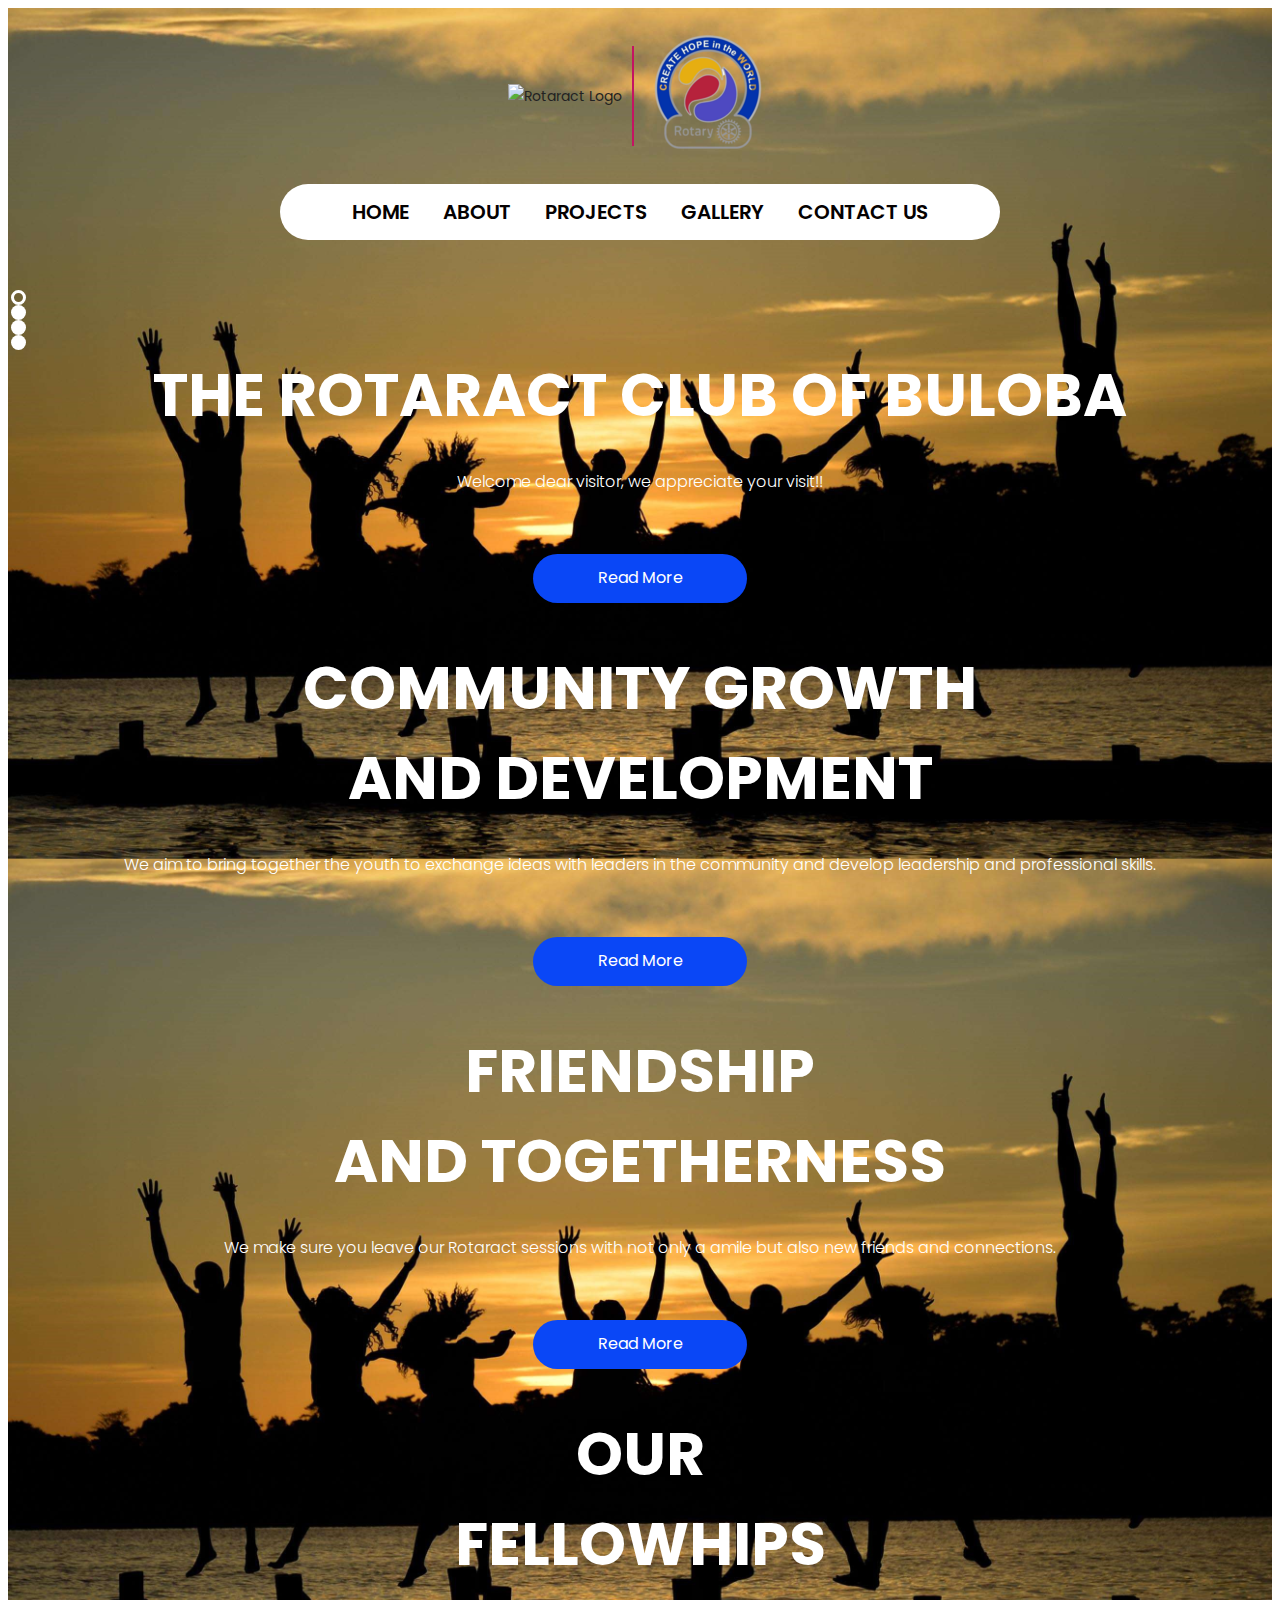
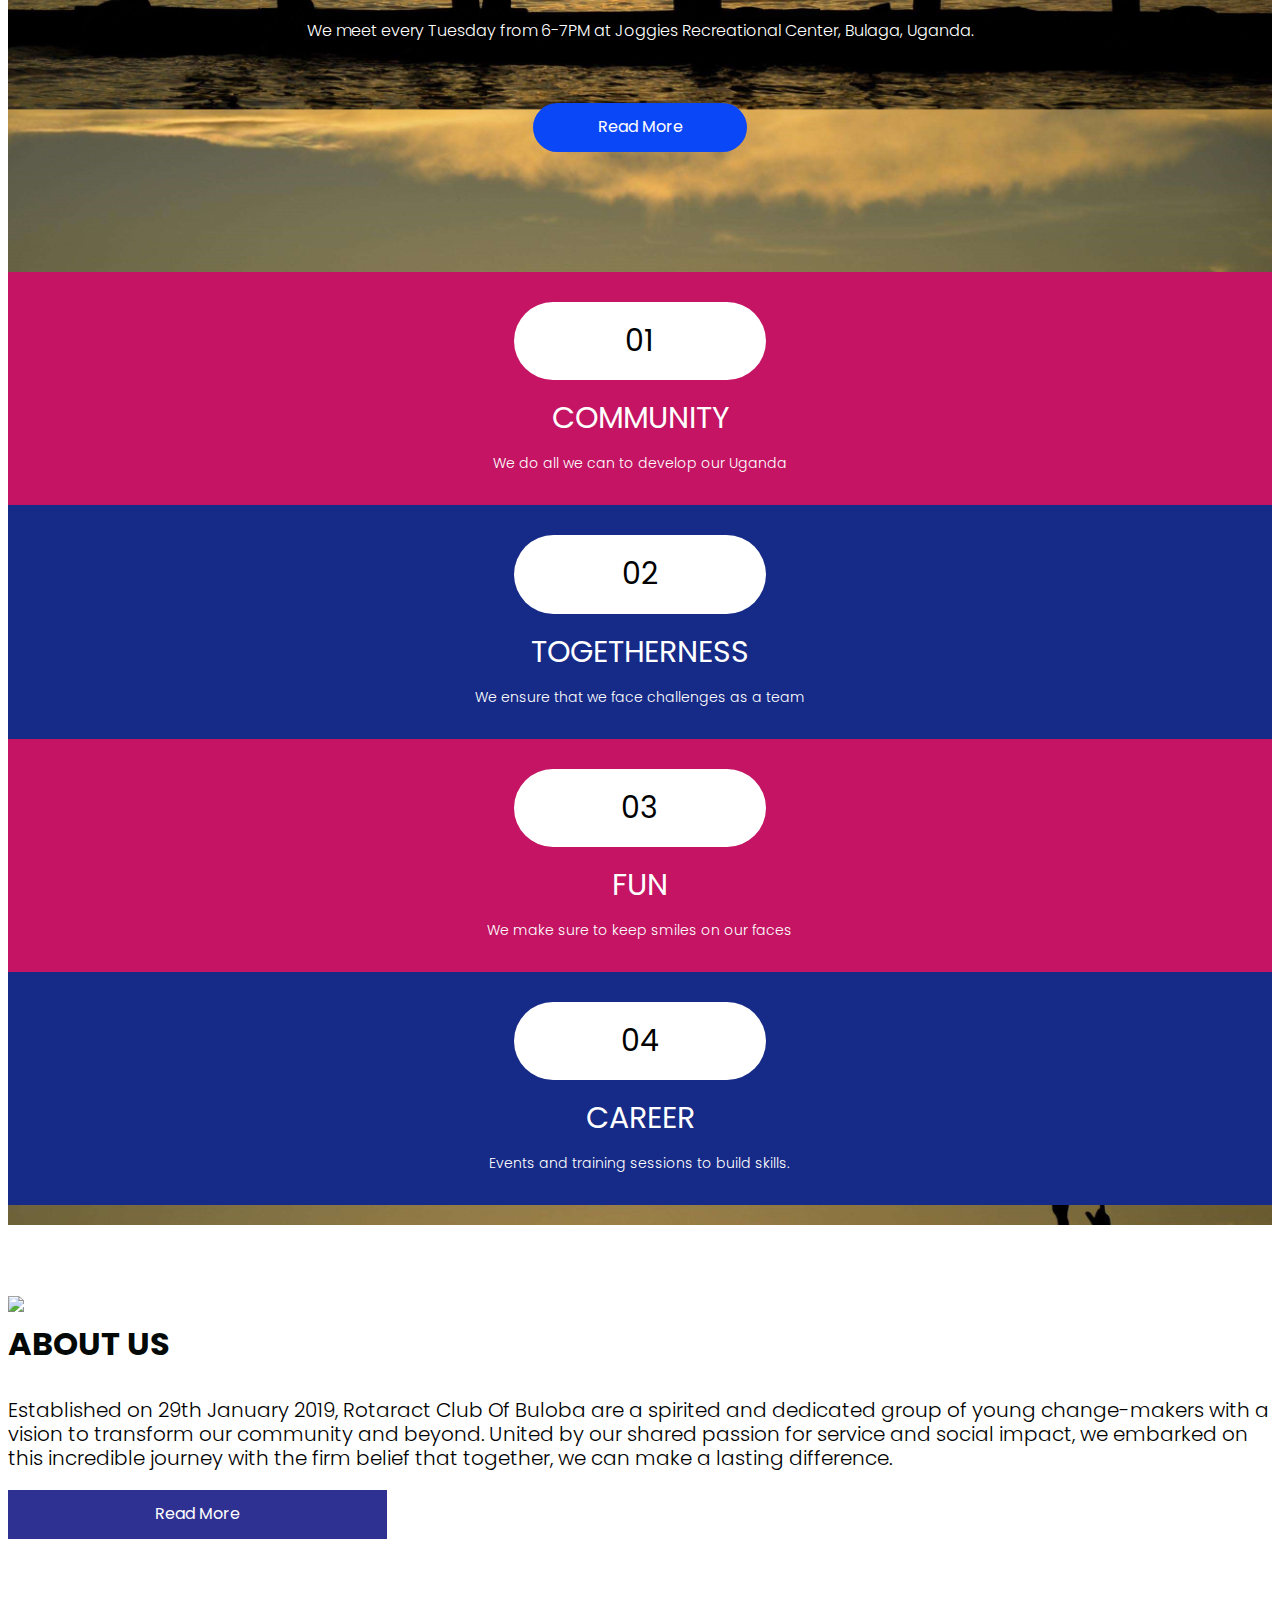
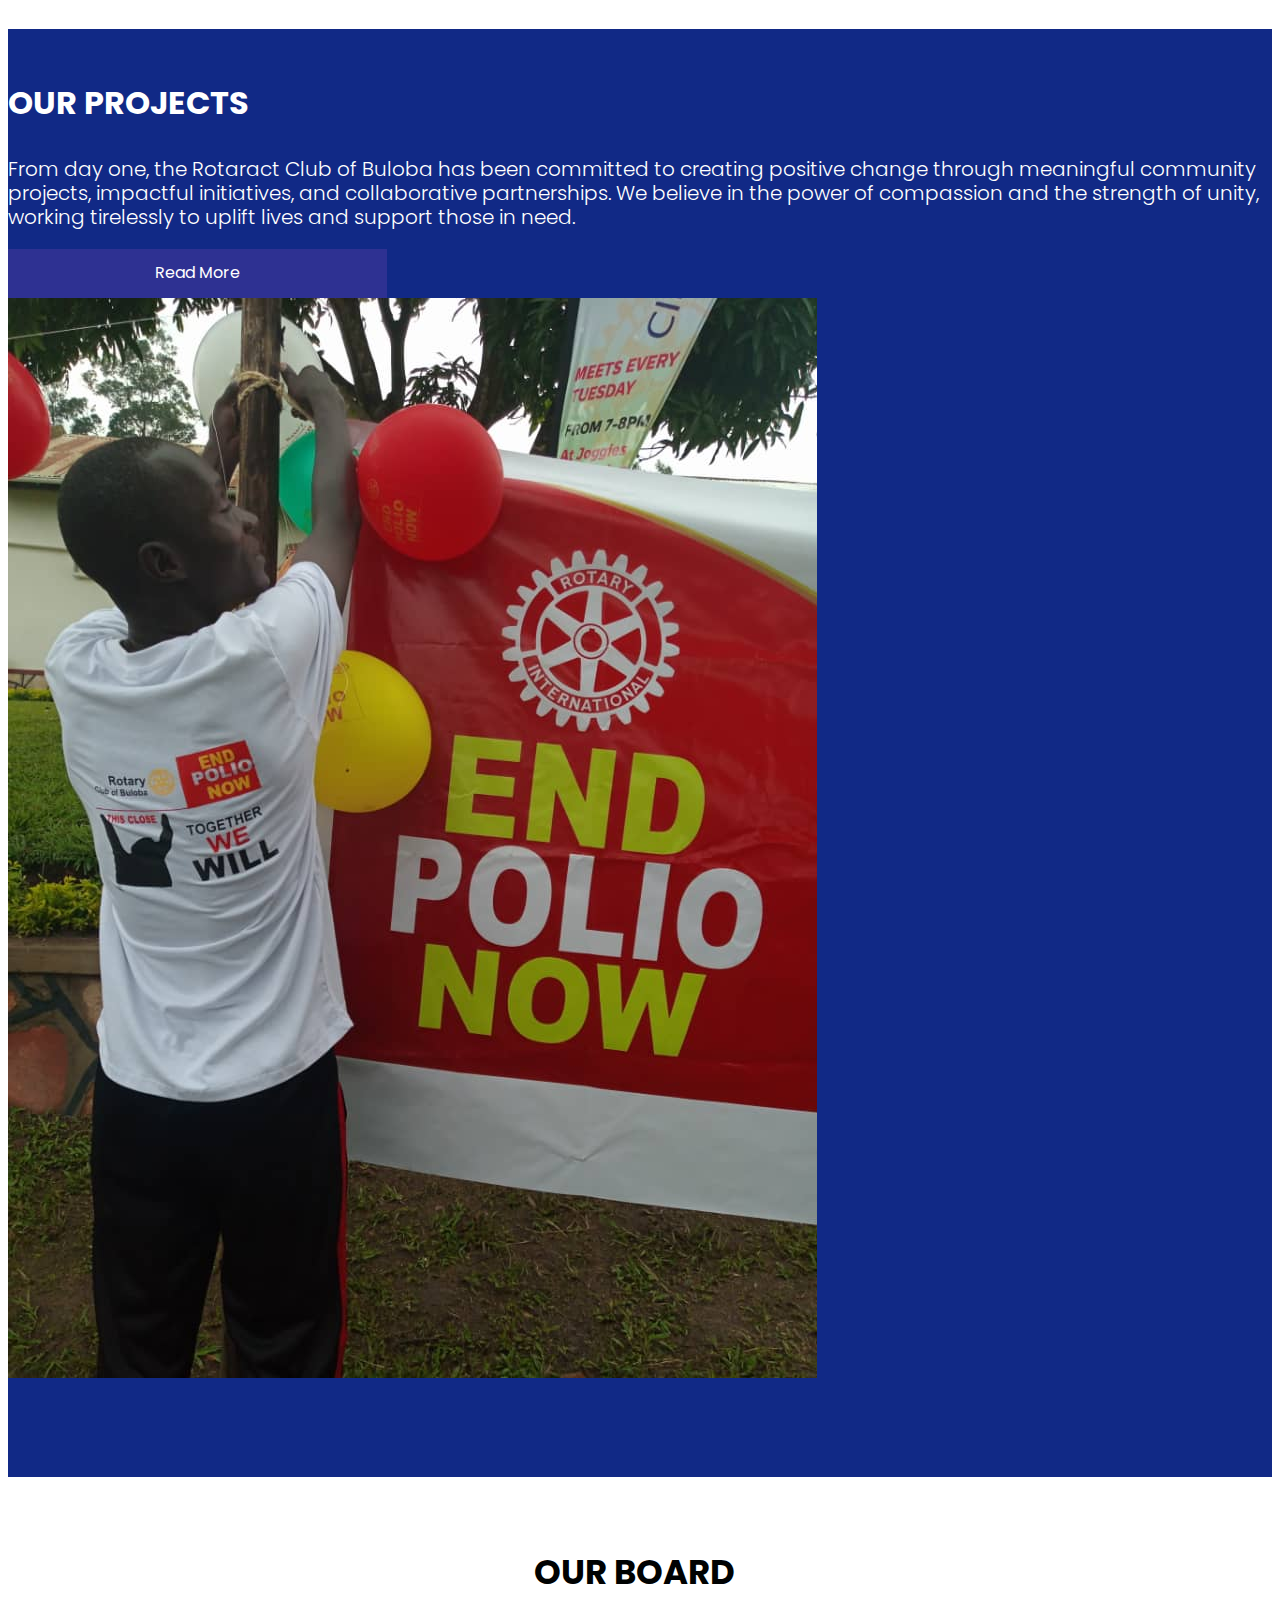
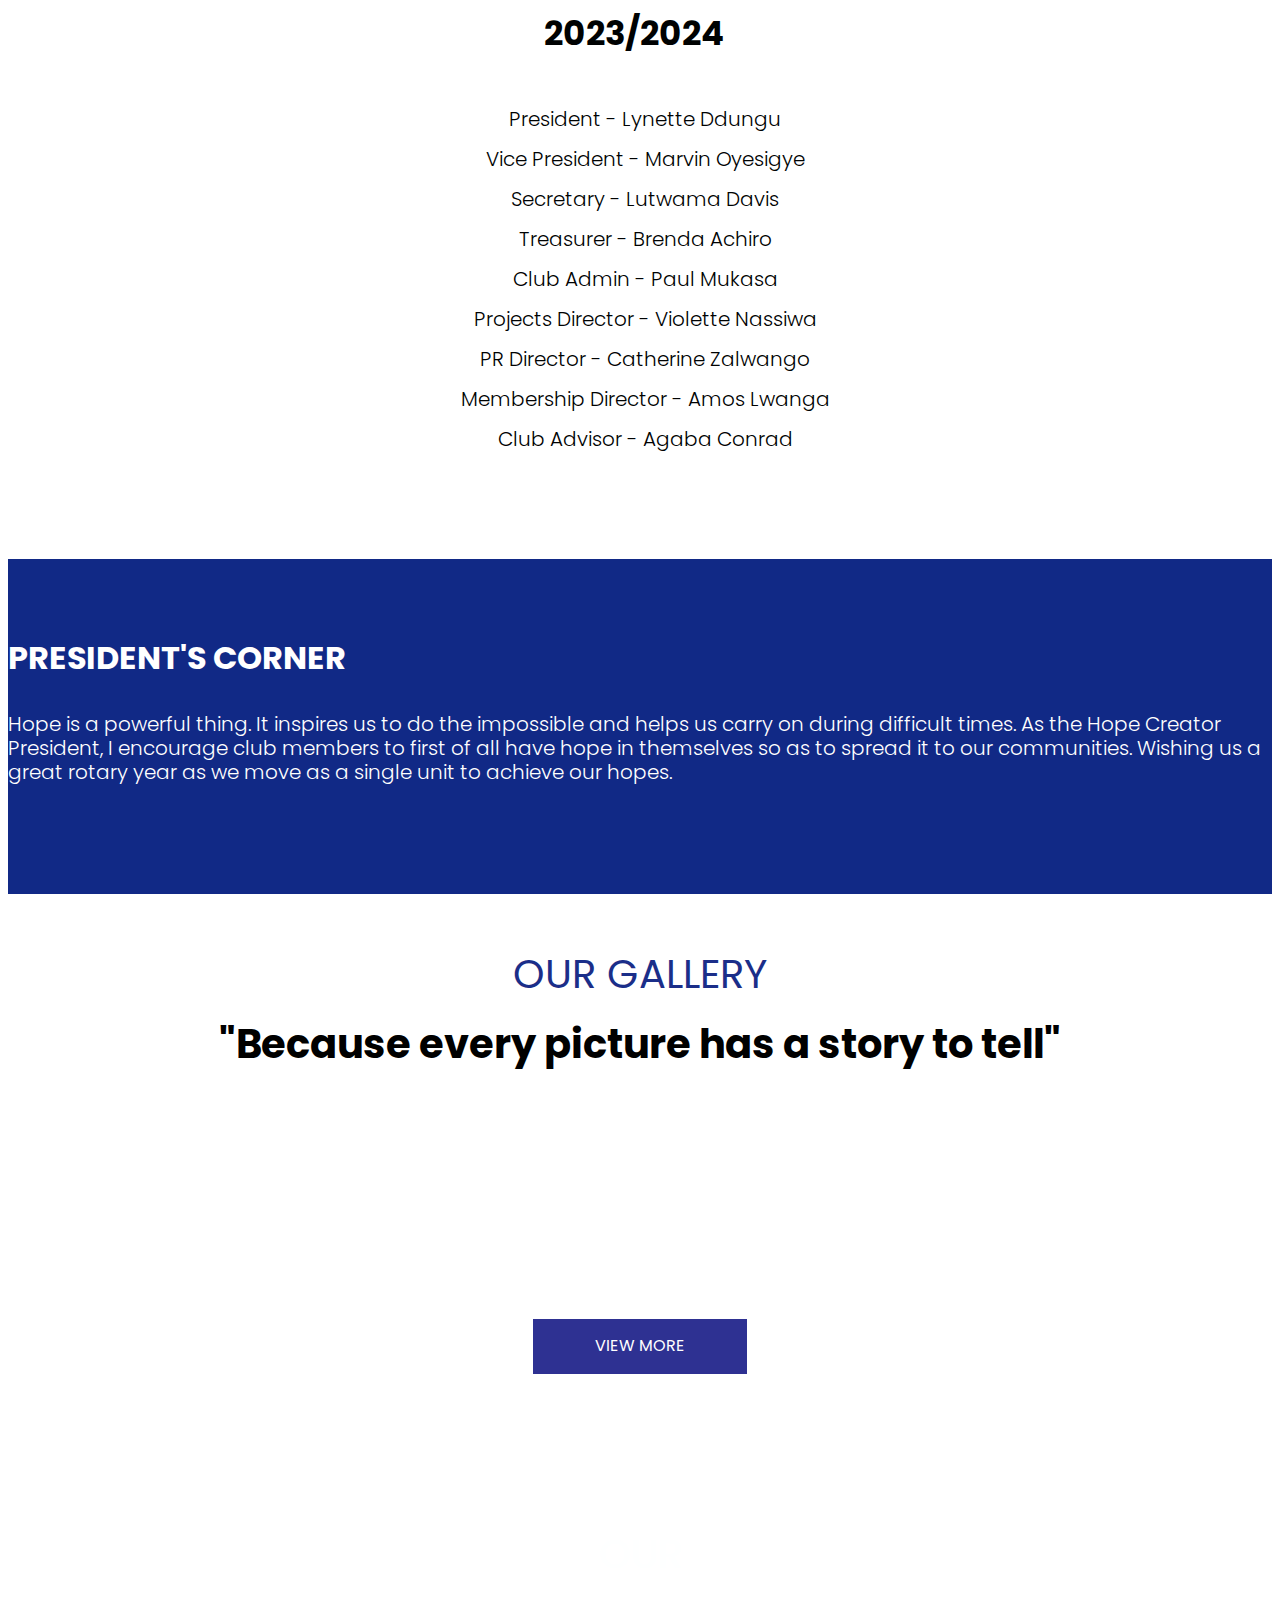
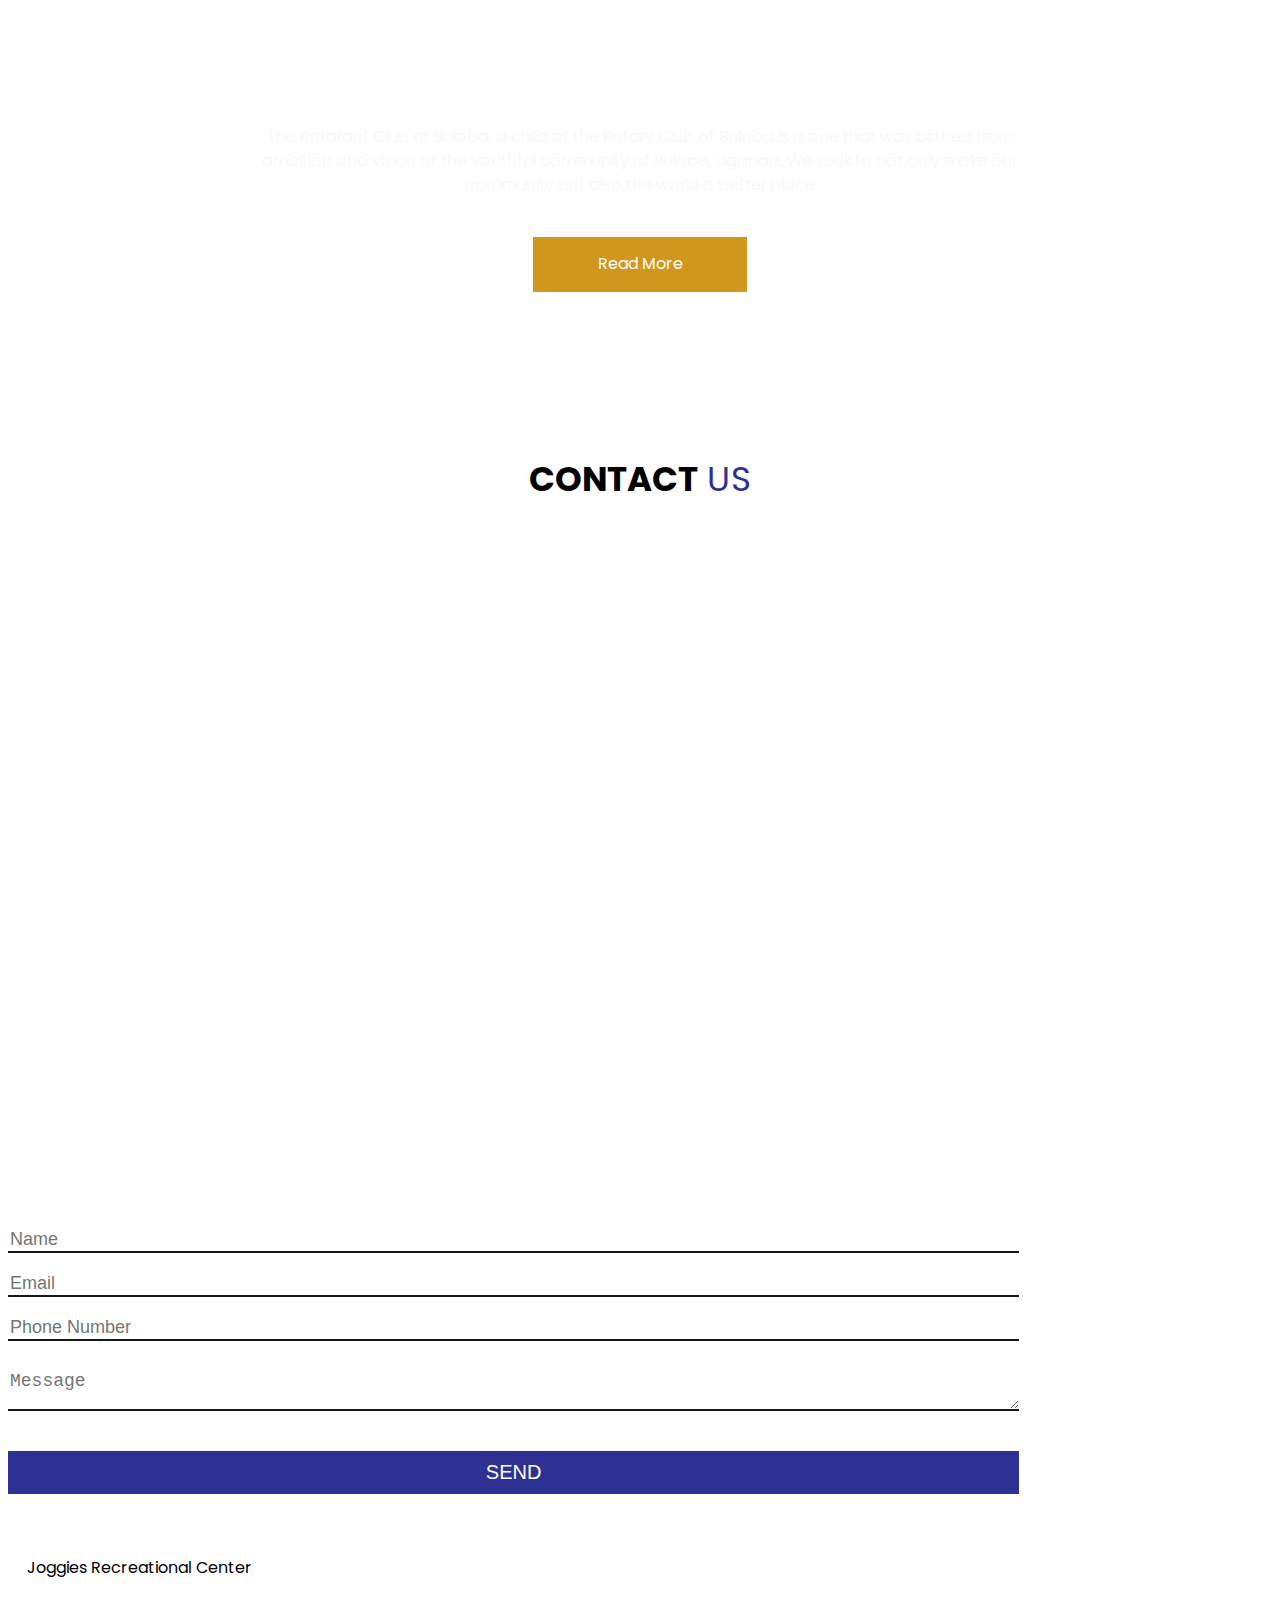
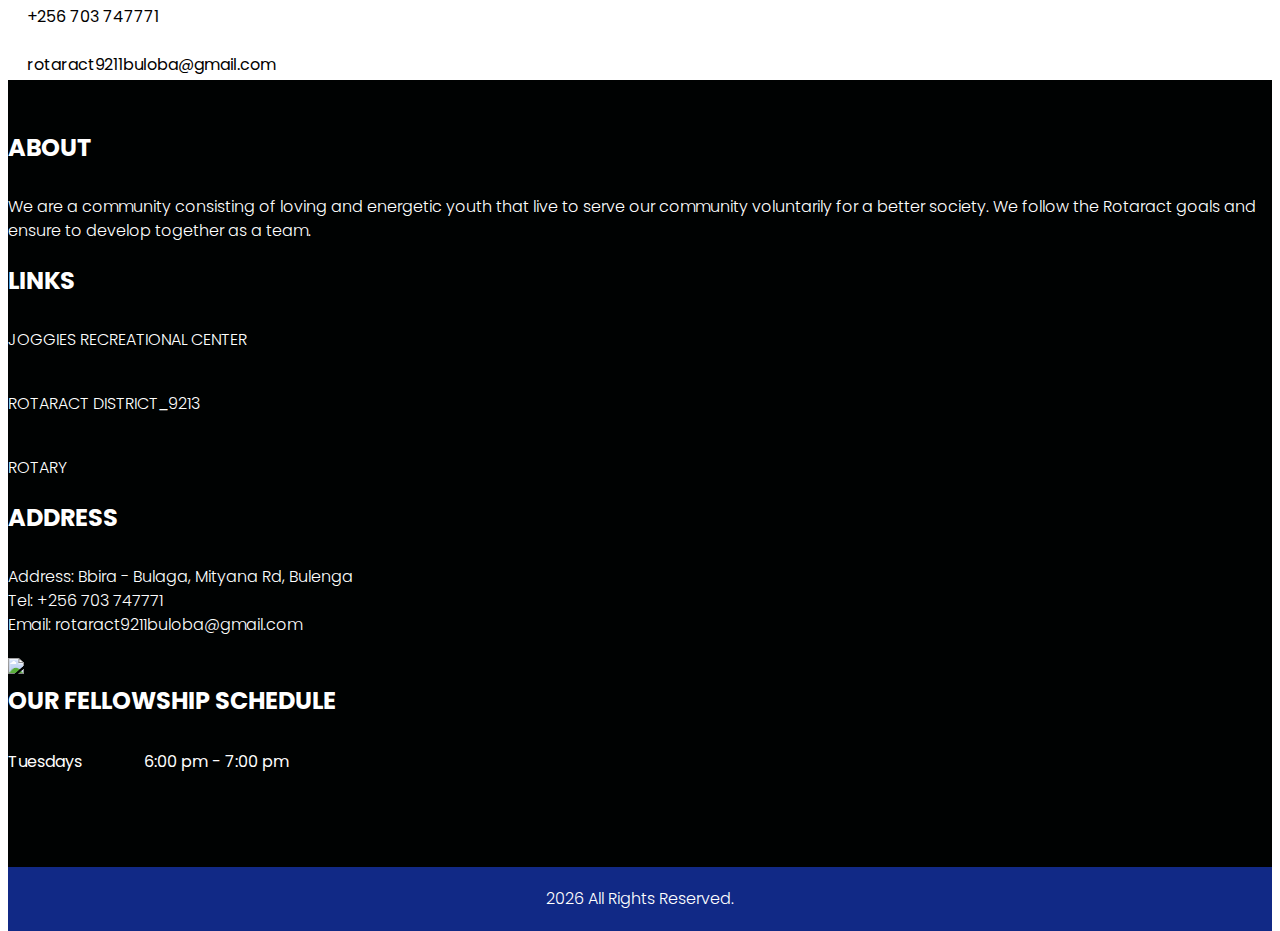
==== commit 036dfc14: "my changes" ====
--- a/index.html
+++ b/index.html
@@ -51,6 +51,12 @@
             <img loading="lazy" src="https://ucarecdn.com/bc5cd442-bb57-47ff-8459-71dfe9b202cd/-/preview/690x690/"
               alt="Rotaract Logo">
           </a>
+          <a href="index.html">
+            <div class="vertical-line-mobile"></div>
+          </a>
+          <a href="index.html">
+            <img loading="lazy" src="images/rotary_hope_removebg_icon.ico" alt="Rotaract Logo">
+          </a>
         </div>
         <button class="navbar-toggler" type="button" data-toggle="collapse" data-target="#navbarNav"
           aria-controls="navbarNav" aria-expanded="false" aria-label="Toggle navigation">
@@ -83,6 +89,12 @@
           <img loading="lazy" src="https://ucarecdn.com/bc5cd442-bb57-47ff-8459-71dfe9b202cd/-/preview/690x690/"
             alt="Rotaract Logo">
         </a>
+        <a href="index.html">
+          <div class="vertical-line"></div>
+        </a>
+        <a href="index.html">
+          <img loading="lazy" src="images/rotary_hope_removebg_icon.ico" alt="Rotaract Logo">
+        </a>
       </div>
       <div class="menu_main">
         <ul>
@@ -131,9 +143,8 @@
               </div>
             </div>
             <div class="carousel-item">
-              <h1 class="your_text">Fun is <br>essential</h1>
-              <p class="there_text">We provide service to the community in a fun way to spread happiness to everyone
-                invloved.</p>
+              <h1 class="your_text">Our <br>Fellowhips</h1>
+              <p class="there_text">We meet every Tuesday from 6-7PM at Joggies Recreational Center, Bulaga, Uganda.</p>
               <div class="start_bt">
                 <div class="read_bt"><a href="about.html">Read More</a></div>
               </div>
@@ -150,7 +161,7 @@
             <div class="box_main">
               <div class="internet_icon">01</div>
               <h4 class="broadband_text">Community</h4>
-              <p class="many_text">We do all we can to develop our community</p>
+              <p class="many_text">We do all we can to develop our Uganda</p>
             </div>
           </div>
 
@@ -161,7 +172,6 @@
               <p class="many_text active">We ensure that we face challenges as a team</p>
             </div>
           </div>
-
           <div class="col-lg-3 col-sm-6 padding_0">
             <div class="box_main">
               <div class="internet_icon">03</div>
@@ -169,7 +179,6 @@
               <p class="many_text">We make sure to keep smiles on our faces</p>
             </div>
           </div>
-
           <div class="col-lg-3 col-sm-6 padding_0">
             <div class="box_main active">
               <div class="internet_icon">04</div>
@@ -177,13 +186,11 @@
               <p class="many_text"> Events and training sessions to build skills. </p>
             </div>
           </div>
-
         </div>
       </div>
     </div>
     <!-- banner section end -->
   </div>
-
 
   <!-- about section start -->
   <div class="about_section layout_padding">
@@ -193,12 +200,12 @@
           <div class="image_1"><img loading="lazy" src="images/Rotaract-gong.JPG"></div>
         </div>
         <div class="col-md-6">
-          <h1 class="welcome_text">ABOUT</h1>
-          <h1 class="live_text">ROTARACT CLUB OF BULOBA</h1>
+          <h1 class="live_text">ABOUT US</h1>
           <p class="lorem_text">
-            We are a community consisting of loving and energetic youth that live to serve our
-            community voluntarily for a better society.
-            We follow the Rotaract goals and ensure to develop together as a team.
+            Established on 29th January 2019, Rotaract Club Of Buloba are a spirited and dedicated group of young
+            change-makers with a vision
+            to transform our community and beyond. United by our shared passion for service and social impact, we
+            embarked on this incredible journey with the firm belief that together, we can make a lasting difference.
             <li></li>
           </p>
           <div class="online_bt_main">
@@ -211,77 +218,81 @@
   <!-- about section end -->
 
 
-  <!-- product section start -->
+  <!-- Projects start-->
   <div class="product_section layout_padding">
     <div class="container">
-
       <div class="row">
-        <div class="col-md-12">
-          <h1 class="choose_text">OUR PROJECTS</h1>
-        </div>
-
-        <div class="row pp">
-
-          <div class="col-md-6">
-            <div class="image_2"><img loading="lazy" src="images/Projects.jpg"></div>
-          </div>
-
-          <div class="col-md-6">
-
-            <h2 class="tariffs_text"> ROTARACT PROJECTS </h2>
-
-            <p class="lorem_text1">
-              We come together to address as many community issues as we can through our multiple projects with the
-              main
-              goal of leaving a better environment.
-            </p>
-
-            <div class="see_more">
-              <a href="projects.html"> READ MORE</a>
-            </div>
-
-          </div>
-
-
-        </div>
-
-        <!-- <div class="row pp">
-          <div class="col-md-6">
-            <h2 class="tariffs_text"> PROJECT 2 TITLE </h2>
-            <p class="lorem_text1">
-              Lorem ipsum dolor sit amet consectetur adipisicing elit.
-              Quod optio eius voluptatem pariatur aliquam, inventore provident officia cumque, cupiditate, et aliquid.
-            </p>
-            <div class="see_more"><a href="#"> READ MORE</a></div>
-          </div>
-          <div class="col-md-6">
-            <div class="image_2"><img src="images/Projects.jpg"></div>
-          </div>
-        </div> -->
-
-        <!-- <div class="row pp">
-          <div class="col-md-6">
-            <div class="image_2"><img src="images/Projects.jpg"></div>
-          </div>
-          <div class="col-md-6">
-
-            <h2 class="tariffs_text"> PROJECT 3 TITLE </h2>
-
-            <p class="lorem_text1">
-              Lorem ipsum dolor sit amet consectetur adipisicing elit.
-              Quod optio eius voluptatem pariatur aliquam, inventore provident officia cumque, cupiditate, et aliquid.
-            </p>
-
-            <div class="see_more"><a href="#"> READ MORE</a></div>
-
-          </div>
-
-        </div> -->
-      </div>
-    </div>
+        <div class="col-md-6">
+          <h1 class="live_text my_text_white">OUR PROJECTS</h1>
+          <p class="lorem_text" id="president_speech">
+            From day one, the Rotaract Club of Buloba has been committed to creating positive change through meaningful
+            community projects, impactful initiatives, and collaborative partnerships. We believe in the power of
+            compassion and the strength of unity, working tirelessly to uplift lives and support those in need.
+          </p>
+          <div class="online_bt_main">
+            <div class="read_bt1"><a href="projects.html">Read More</a></div>
+          </div>
+        </div>
+        <div class="col-md-6">
+          <div class="image_1 col-sm-6"><img loading="lazy" src="images/alex_rotaract.jpg"></div>
+        </div>
+      </div>
+    </div>
+  </div>
+  <!-- Projects corner end-->
+
+
   </div>
   <!-- product section end -->
 
+  <!-- Rotaract Board start-->
+  <div class="about_section layout_padding">
+    <div class="container">
+      <h1 class="Success_text my_color" id="my-board-heading">OUR BOARD</h1>
+      <h2 class="Success_text my_color" id="my-board-heading2">2023/2024</h2>
+      <p class="board_list board"><span class="my_separator">President</span> - Lynette Ddungu
+      </p>
+      <p class="board_list board">Vice President <span class="my_separator">-</span> Marvin Oyesigye
+      </p>
+      <p class="board_list board">Secretary <span class="my_separator">-</span> Lutwama Davis
+      </p>
+      <p class="board_list board">Treasurer <span class="my_separator">-</span> Brenda Achiro
+      </p>
+      <p class="board_list board">Club Admin <span class="my_separator">-</span> Paul Mukasa
+      </p>
+      <p class="board_list board">Projects Director <span class="my_separator">-</span> Violette Nassiwa
+      </p>
+      <p class="board_list board">PR Director <span class="my_separator">-</span> Catherine Zalwango
+      </p>
+      <p class="board_list board">Membership Director <span class="my_separator">-</span> Amos Lwanga
+      </p>
+      <p class="board_list board">Club Advisor <span class="my_separator">-</span> Agaba Conrad
+      </p>
+    </div>
+  </div>
+  <!-- Rotaract Board end-->
+
+  <!-- President's corner start-->
+  <div class="product_section layout_padding">
+    <div class="container">
+      <div class="row">
+        <div class="col-md-6">
+          <div class="image_2 col-sm-6"><img loading="lazy" src="images/photo5.JPG"></div>
+        </div>
+        <div class="col-md-6">
+          <h1 class="live_text my_text_white">PRESIDENT'S CORNER</h1>
+          <p class="lorem_text" id="president_speech">
+            Hope is a powerful thing. It inspires us to do the impossible
+            and helps us carry on during difficult times. As the Hope Creator
+            President, I encourage club members to first of all have hope in
+            themselves so as to spread it to our communities. Wishing us a
+            great rotary year as we move as a single unit to achieve our hopes.
+          </p>
+        </div>
+      </div>
+    </div>
+  </div>
+  <!-- President's corner end-->
 
   <!-- gallery section start -->
   <div class="classes_section layout_padding">
@@ -353,8 +364,6 @@
     </div>
   </div>
   <!-- success section end -->
-
-
 
   <!-- contact section start -->
   <div class="contact_section layout_padding">
@@ -411,12 +420,14 @@
         <div class="col-lg-4 col-sm-6">
           <h1 class="customer_text">About</h1>
           <p class="footer_lorem_text">We are a community consisting of loving and energetic youth that live to
-            serve
-            our community voluntarily for a better society. We follow the Rotaract goals and ensure to develop
-            together
-            as a team.
+            serve our community voluntarily for a better society. We follow the Rotaract goals and ensure to develop
+            together as a team.
           </p>
-        </div>
+          <h1 class="customer_text">Links</h1> 
+          <p class="footer_lorem_text"><a class="my_links" target="_blank" href="https://www.joggiescottages.com/">JOGGIES RECREATIONAL CENTER</a></p>
+          <p class="footer_lorem_text"><a class="my_links" target="_blank" href="https://rotaractd9213.org/">ROTARACT DISTRICT_9213</a></p>
+          <p class="footer_lorem_text"><a class="my_links" target="_blank" href="https://rotary.org/">ROTARY</a></p>
+        </div>   
         <div class="col-lg-4 col-sm-6">
           <h1 class="customer_text">Address</h1>
           <p class="footer_lorem_text1">Address: Bbira - Bulaga, Mityana Rd, Bulenga</p>
@@ -433,7 +444,7 @@
                     src="images/instagram-resized.jpg"></a></li>
             </ul>
           </div>
-        </div>
+        </div> 
         <div class="col-lg-4 col-sm-6">
           <h1 class="customer_text">Our Fellowship Schedule</h1>
           <div class="time_main">
@@ -480,4 +491,4 @@
   <script src="https:cdnjs.cloudflare.com/ajax/libs/fancybox/2.1.5/jquery.fancybox.min.js"></script>
 </body>
 
-</html>
+</html>--- a/css/style.css
+++ b/css/style.css
@@ -2,11 +2,10 @@
 
 /*--------------------------------------------------------------------- import Fonts ---------------------------------------------------------------------*/
 
-@import url('https://fonts.googleapis.com/css?family=Poppins:100,100i,200,200i,300,300i,400,400i,500,500i,600,600i,700,700i,800,800i,900,900i');
+@import url("https://fonts.googleapis.com/css?family=Poppins:100,100i,200,200i,300,300i,400,400i,500,500i,600,600i,700,700i,800,800i,900,900i");
 /*****---------------------------------------- 1) font-family: 'Rajdhani', sans-serif;
  2) font-family: 'Poppins', sans-serif;
  ----------------------------------------*****/
-
 
 /*--------------------------------------------------------------------- import Files ---------------------------------------------------------------------*/
 
@@ -25,32 +24,32 @@
 /*--------------------------------------------------------------------- skeleton ---------------------------------------------------------------------*/
 
 * {
-     box-sizing: border-box !important;
-     transition: ease all 0.5s;
+  box-sizing: border-box !important;
+  transition: ease all 0.5s;
 }
 
 html {
-     scroll-behavior: smooth;
+  scroll-behavior: smooth;
 }
 
 body {
-     color: #666666;
-     font-size: 14px;
-     font-family: "Poppins";
-     line-height: 1.80857;
-     font-weight: normal;
-     overflow-x: hidden;
+  color: #666666;
+  font-size: 14px;
+  font-family: "Poppins";
+  line-height: 1.80857;
+  font-weight: normal;
+  overflow-x: hidden;
 }
 
 a {
-     color: #1f1f1f;
-     text-decoration: none !important;
-     outline: none !important;
-     -webkit-transition: all .3s ease-in-out;
-     -moz-transition: all .3s ease-in-out;
-     -ms-transition: all .3s ease-in-out;
-     -o-transition: all .3s ease-in-out;
-     transition: all .3s ease-in-out;
+  color: #1f1f1f;
+  text-decoration: none !important;
+  outline: none !important;
+  -webkit-transition: all 0.3s ease-in-out;
+  -moz-transition: all 0.3s ease-in-out;
+  -ms-transition: all 0.3s ease-in-out;
+  -o-transition: all 0.3s ease-in-out;
+  transition: all 0.3s ease-in-out;
 }
 
 h1,
@@ -59,46 +58,46 @@
 h4,
 h5,
 h6 {
-     letter-spacing: 0;
-     font-weight: normal;
-     position: relative;
-     padding: 0 0 10px 0;
-     font-weight: normal;
-     line-height: normal;
-     color: #111111;
-     margin: 0
+  letter-spacing: 0;
+  font-weight: normal;
+  position: relative;
+  padding: 0 0 10px 0;
+  font-weight: normal;
+  line-height: normal;
+  color: #111111;
+  margin: 0;
 }
 
 h1 {
-     font-size: 24px
+  font-size: 24px;
 }
 
 h2 {
-     font-size: 22px
+  font-size: 22px;
 }
 
 h3 {
-     font-size: 18px
+  font-size: 18px;
 }
 
 h4 {
-     font-size: 16px
+  font-size: 16px;
 }
 
 h5 {
-     font-size: 14px
+  font-size: 14px;
 }
 
 h6 {
-     font-size: 13px
+  font-size: 13px;
 }
 
 *,
 *::after,
 *::before {
-     -webkit-box-sizing: border-box;
-     -moz-box-sizing: border-box;
-     box-sizing: border-box;
+  -webkit-box-sizing: border-box;
+  -moz-box-sizing: border-box;
+  box-sizing: border-box;
 }
 
 h1 a,
@@ -107,494 +106,524 @@
 h4 a,
 h5 a,
 h6 a {
-     color: #212121;
-     text-decoration: none!important;
-     opacity: 1
+  color: #212121;
+  text-decoration: none !important;
+  opacity: 1;
 }
 
 button:focus {
-     outline: none;
+  outline: none;
 }
 
 ul,
 li,
 ol {
-     margin: 0px;
-     padding: 0px;
-     list-style: none;
+  margin: 0px;
+  padding: 0px;
+  list-style: none;
 }
 
 p {
-     margin: 20px;
-     font-weight: 300;
-     font-size: 15px;
-     line-height: 24px;
+  margin: 20px;
+  font-weight: 300;
+  font-size: 15px;
+  line-height: 24px;
 }
 
 a {
-     color: #222222;
-     text-decoration: none;
-     outline: none !important;
+  color: #222222;
+  text-decoration: none;
+  outline: none !important;
 }
 
 a,
 .btn {
-     text-decoration: none !important;
-     outline: none !important;
-     -webkit-transition: all .3s ease-in-out;
-     -moz-transition: all .3s ease-in-out;
-     -ms-transition: all .3s ease-in-out;
-     -o-transition: all .3s ease-in-out;
-     transition: all .3s ease-in-out;
+  text-decoration: none !important;
+  outline: none !important;
+  -webkit-transition: all 0.3s ease-in-out;
+  -moz-transition: all 0.3s ease-in-out;
+  -ms-transition: all 0.3s ease-in-out;
+  -o-transition: all 0.3s ease-in-out;
+  transition: all 0.3s ease-in-out;
 }
 
 img {
-     max-width: 100%;
-     height: auto;
-}
-
- :focus {
-     outline: 0;
+  max-width: 100%;
+  height: auto;
+}
+
+:focus {
+  outline: 0;
 }
 
 .paddind_bottom_0 {
-     padding-bottom: 0 !important;
+  padding-bottom: 0 !important;
 }
 
 .btn-custom {
-     margin-top: 20px;
-     background-color: transparent !important;
-     border: 2px solid #ddd;
-     padding: 12px 40px;
-     font-size: 16px;
+  margin-top: 20px;
+  background-color: transparent !important;
+  border: 2px solid #ddd;
+  padding: 12px 40px;
+  font-size: 16px;
 }
 
 .lead {
-     font-size: 18px;
-     line-height: 30px;
-     color: #767676;
-     margin: 0;
-     padding: 0;
+  font-size: 18px;
+  line-height: 30px;
+  color: #767676;
+  margin: 0;
+  padding: 0;
 }
 
 .form-control:focus {
-     border-color: #ffffff !important;
-     box-shadow: 0 0 0 .2rem rgba(255, 255, 255, .25);
+  border-color: #ffffff !important;
+  box-shadow: 0 0 0 0.2rem rgba(255, 255, 255, 0.25);
 }
 
 .navbar-form input {
-     border: none !important;
+  border: none !important;
 }
 
 .badge {
-     font-weight: 500;
+  font-weight: 500;
 }
 
 blockquote {
-     margin: 20px 0 20px;
-     padding: 30px;
+  margin: 20px 0 20px;
+  padding: 30px;
 }
 
 button {
-     border: 0;
-     margin: 0;
-     padding: 0;
-     cursor: pointer;
+  border: 0;
+  margin: 0;
+  padding: 0;
+  cursor: pointer;
 }
 
 .full {
-     float: left;
-     width: 100%;
+  float: left;
+  width: 100%;
 }
 
 .layout_padding {
-     padding-top: 50px;
-     padding-bottom: 0px;
-}
-
-.padding_0{
-     padding: 0px;
+  padding-top: 50px;
+  padding-bottom: 0px;
+}
+
+.padding_0 {
+  padding: 0px;
 }
 
 .header_section {
-    width: 100%;
-    float: left;
-    background-image: url(../images/RotaractBanner.jpg);
-    height: auto;
-    background-size: 100%;
-    padding: 20px 0px;
+  width: 100%;
+  float: left;
+  background-image: url(../images/RotaractBanner.jpg);
+  height: auto;
+  background-size: 100%;
+  padding: 20px 0px;
 }
 .bg-light {
-    background-color: transparent !important;
+  background-color: transparent !important;
 }
 .logo {
-    width: 100%;
-    float: left;
-    text-align: center;
-    padding-bottom: 20px;
-}
-.logo_mobile{
-    width: 100%;
-    float: left;
-    text-align: center;
-    padding-bottom: 20px;
-}
-.mobile_menu{
-    width: 100%;
-    float: left;
-    display: none;
+  width: 100%;
+  display: flex;
+  justify-content: center;
+  align-items: center;
+  padding-bottom: 20px;
+}
+.logo_mobile {
+  width: 100%;
+  display: flex;
+  justify-content: center;
+  align-items: center;
+  float: left;
+  padding-bottom: 20px;
+}
+.mobile_menu {
+  width: 100%;
+  float: left;
+  display: none;
 }
 .navbar-light .navbar-nav .nav-link {
-    color: #000;
-    font-size: 18px;
-    text-transform: uppercase;
-    color: #fff;
-}
-.navbar-nav { align-items: center; }
+  color: #000;
+  font-size: 18px;
+  text-transform: uppercase;
+  color: #fff;
+}
+.navbar-nav {
+  align-items: center;
+}
 .btn:not(:disabled):not(.disabled) {
-    cursor: pointer;
-    border-radius: 20px;
-    border: 2px solid #fff;
-    color: #fff;
+  cursor: pointer;
+  border-radius: 20px;
+  border: 2px solid #fff;
+  color: #fff;
 }
 
 .navbar-expand-lg .navbar-nav .nav-link {
-    padding-right: 20px;
-    padding-left: 20px;
+  padding-right: 20px;
+  padding-left: 20px;
 }
 
 .nav-item {
-    position: relative;
-}
-
+  position: relative;
+}
 
 .menu_main ul {
-    margin: 0px;
-    padding: 0px;
-    list-style: none;
-    display: inline-flex;
-    justify-content: center;
-}
-
+  margin: 0px;
+  padding: 0px;
+  list-style: none;
+  display: inline-flex;
+  justify-content: center;
+}
 
 .menu_main li {
-    float: left;
-    padding-left: 17px;
-    padding-right: 17px;
-    font-size: 20px;
-    padding-top: 10px;
-    text-transform: uppercase;
-    font-weight: 600;
-    padding-bottom: 10px;
-    color: #050101;
-}
-
-.menu_main li a{
-    color: #050101;
-}
-.menu_main li a:hover{
-    color: #c41463;
-}
-
-
-.mb-lg-0, .my-lg-0 {
-    margin-bottom: 0!important;
-    width: 20%;
-    float: left;
-}
-
-.menu_main{
-    display: flex;
-    -ms-flex-direction: column;
-    flex-direction: column;
-    padding-left: 0;
-    margin-bottom: 0;
-    list-style: none;
-    width: 57%;
-    text-align: center;
-    margin: 0 auto;
-    background-color: #fff;
-    border-radius: 30px;
-}
-
-.banner_section{
-    width: 100%;
-    float: left;
+  float: left;
+  padding-left: 17px;
+  padding-right: 17px;
+  font-size: 20px;
+  padding-top: 10px;
+  text-transform: uppercase;
+  font-weight: 600;
+  padding-bottom: 10px;
+  color: #050101;
+}
+
+.menu_main li a {
+  color: #050101;
+}
+.menu_main li a:hover {
+  color: #c41463;
+}
+
+.mb-lg-0,
+.my-lg-0 {
+  margin-bottom: 0 !important;
+  width: 20%;
+  float: left;
+}
+
+.menu_main {
+  display: flex;
+  -ms-flex-direction: column;
+  flex-direction: column;
+  padding-left: 0;
+  margin-bottom: 0;
+  list-style: none;
+  width: 57%;
+  text-align: center;
+  margin: 0 auto;
+  background-color: #fff;
+  border-radius: 30px;
+}
+
+.banner_section {
+  width: 100%;
+  float: left;
 }
 
 .your_text {
-    width: 100%;
-    float: left;
-    font-size: 60px;
-    color: #ffffff;
-    font-weight: bold;
-    text-transform: uppercase;
-    text-align: center;
+  width: 100%;
+  float: left;
+  font-size: 60px;
+  color: #ffffff;
+  font-weight: bold;
+  text-transform: uppercase;
+  text-align: center;
 }
 
 .there_text {
-    width: 100%;
-    float: left;
-    font-size: 16px;
-    color: #ffffff;
-    margin-left: 0px;
-    text-align: center;
-}
-
-.images_1{
-    width: 100%;
-    float: left;
-}
-
-.start_bt{
-    width: 17%;
-    margin: 0 auto;
-    text-align: center;
+  width: 100%;
+  float: left;
+  font-size: 16px;
+  color: #ffffff;
+  margin-left: 0px;
+  text-align: center;
+}
+
+.images_1 {
+  width: 100%;
+  float: left;
+}
+
+.start_bt {
+  width: 17%;
+  margin: 0 auto;
+  text-align: center;
 }
 
 .read_bt {
-    width: 100%;
-    float: left;
-    margin: 40px 0px;
+  width: 100%;
+  float: left;
+  margin: 40px 0px;
 }
 .read_bt a {
-    width: 100%;
-    float: left;
-    font-size: 16px;
-    color: #ffffff;
-    background-color: #0a47f6;
-    text-align: center;
-    padding: 10px 0px;
-    border-radius: 30px;
-}
-.read_bt a:hover{
-    background-color: #ffffff;
-    color: #000;
+  width: 100%;
+  float: left;
+  font-size: 16px;
+  color: #ffffff;
+  background-color: #0a47f6;
+  text-align: center;
+  padding: 10px 0px;
+  border-radius: 30px;
+}
+.read_bt a:hover {
+  background-color: #ffffff;
+  color: #000;
 }
 .carousel-indicators li {
-    position: relative;
-    -ms-flex: 0 1 auto;
-    flex: 0 1 auto;
-    width: 15px;
-    height: 15px;
-    margin-right: 3px;
-    margin-left: 3px;
-    text-indent: -999px;
-    background-color: #ffffff;
-    border-radius: 20px;
+  position: relative;
+  -ms-flex: 0 1 auto;
+  flex: 0 1 auto;
+  width: 15px;
+  height: 15px;
+  margin-right: 3px;
+  margin-left: 3px;
+  text-indent: -999px;
+  background-color: #ffffff;
+  border-radius: 20px;
 }
 .carousel-indicators {
-    bottom: -30px;
+  bottom: -30px;
 }
 .carousel-indicators .active {
-    background-color: transparent;
-    border: 3px solid #fff;
-}
-
-.banner_section_2{
-    width: 100%;
-    float: left;
-    padding-top: 80px;
+  background-color: transparent;
+  border: 3px solid #fff;
+}
+
+.banner_section_2 {
+  width: 100%;
+  float: left;
+  padding-top: 80px;
 }
 .box_main {
-    width: 100%;
-    float: left;
-    background-color: #c41463;
-    height: auto;
-    padding: 30px;
+  width: 100%;
+  float: left;
+  background-color: #c41463;
+  height: auto;
+  padding: 30px;
 }
 .box_main.active {
-    background-color: #162a87;
+  background-color: #162a87;
 }
 
 .box_main:hover {
-    background-color: #162a87;
+  background-color: #162a87;
 }
 .internet_icon {
-    width: 21%;
-    margin: 0 auto;
-    text-align: center;
-    background-color: #ffffff;
-    color: #000;
-    font-size: 30px;
-    color: #000;
-    border-radius: 100px;
-    padding: 12px 0px;
-}
-
+  width: 21%;
+  margin: 0 auto;
+  text-align: center;
+  background-color: #ffffff;
+  color: #000;
+  font-size: 30px;
+  color: #000;
+  border-radius: 100px;
+  padding: 12px 0px;
+}
 
 .broadband_text {
-    width: 100%;
-    float: left;
-    font-size: 30px;
-    color: #ffffff;
-    text-align: center;
-    padding-top: 15px;
-    text-transform: uppercase;
-}
-.box_main h4.active{ color: #ffffff ; }
-.box_main:hover h4{ color: #ffffff ; }
-.box_main:hover .many_text{
-     color: #ffffff ;
-}
-.box_main .many_text.active{
-     color: #ffffff ;
+  width: 100%;
+  float: left;
+  font-size: 30px;
+  color: #ffffff;
+  text-align: center;
+  padding-top: 15px;
+  text-transform: uppercase;
+}
+.box_main h4.active {
+  color: #ffffff;
+}
+.box_main:hover h4 {
+  color: #ffffff;
+}
+.box_main:hover .many_text {
+  color: #ffffff;
+}
+.box_main .many_text.active {
+  color: #ffffff;
 }
 
 .many_text {
-    width: 71%;
-    margin: 0 auto;
-    font-size: 14px;
-    color: #ffffff;
-    text-align: center;
-}
-.about_section{
-    width: 100%;
-    float: left; 
-    background-image: url(../images/about-bg.png);
-    height: auto;
-    background-repeat: no-repeat;
-    background-size: cover; 
-    padding-bottom: 90px;  
-}
-
-.image_2{
-    width: 100%;
-    float: left;
+  width: 71%;
+  margin: 0 auto;
+  font-size: 14px;
+  color: #ffffff;
+  text-align: center;
+}
+.about_section {
+  width: 100%;
+  float: left;
+  background-image: url(../images/about-bg.png);
+  height: auto;
+  background-repeat: no-repeat;
+  background-size: cover;
+  padding-bottom: 90px;
+}
+
+.image_2 {
+  width: 100%;
+  float: left;
+}
+.image_1 {
+  width: 100%;
+  float: right;
 }
 .live_text {
-    width: 100%;
-    float: left;
-    font-size: 32px;
-    color: #020907;
-    font-weight: bold;
-
+  width: 100%;
+  float: left;
+  font-size: 32px;
+  color: #020907;
+  font-weight: bold;
 }
 .welcome_text {
-    width: 100%;
-    float: left;
-    font-size: 32px;
-    color: #020907;
-    padding-top: 30px;
-}
-.lorem_text{
-    width: 100%;
-    float: left;
-    font-size: 16px;
-    color: #000;
-   margin-left: 0px;
+  width: 100%;
+  float: left;
+  font-size: 32px;
+  color: #020907;
+  padding-top: 30px;
+}
+.lorem_text {
+  width: 100%;
+  float: left;
+  font-size: 20px; 
+  color: #000;
+  margin-left: 0px;
+}
+
+.my_text_white {
+  color: #fff;
+}
+
+#president_speech {
+  color: #fff;
 }
 
 .read_bt1 {
-    width: 30%;
-    float: left;
-    margin-top: 0px;
+  width: 30%;
+  float: left;
+  margin-top: 0px;
 }
 .read_bt1 a {
-    width: 100%;
-    float: left;
-    font-size: 16px;
-    color: #ffffff;
-    background-color: #2e3192;
-    text-align: center;
-    padding: 10px 0px;
-    border-radius: 0px;
-}
-.read_bt1 a:hover{
-    color: #ffffff;
-    background-color: #c41463;
+  width: 100%;
+  float: left;
+  font-size: 16px;
+  color: #ffffff;
+  background-color: #2e3192;
+  text-align: center;
+  padding: 10px 0px;
+  border-radius: 0px;
+}
+.read_bt1 a:hover {
+  color: #ffffff;
+  background-color: #c41463;
 }
 .product_section {
-    width: 100%;
-    float: left;
-    background-color: #112986;
-    height: auto;
-    background-repeat: no-repeat;
-    background-size: cover;
-    padding-bottom: 90px;
+  width: 100%;
+  float: left;
+  background-color: #112986;
+  height: auto;
+  background-repeat: no-repeat;
+  background-size: cover;
+  padding-bottom: 90px;
 }
 .tariffs_text {
-    width: 100%;
-    float: left;
-    font-size: 40px;
-    color: #fff;
-}
-.choose_text{
-    padding-bottom: 3rem;
-    width: 100%;
-    float: left;
-    font-size: 40px;
-    color: #ffffff;
-    font-weight: bold;
-    text-transform: uppercase;
-    display: flex;
-    justify-content: center;
+  width: 100%;
+  float: left;
+  font-size: 40px;
+  color: #fff;
+}
+.choose_text {
+  padding-bottom: 3rem;
+  width: 100%;
+  float: left;
+  font-size: 40px;
+  color: #ffffff;
+  font-weight: bold;
+  text-transform: uppercase;
+  display: flex;
+  justify-content: center;
 }
 .lorem_text1 {
-    width: 100%;
-    float: left;
-    font-size: 26px;
-    color: #ffffff;
-    margin-left: 5px;
-    line-height: 1.5;
-}
-.right_icon{
-    padding-left: 20px;
-}
-
-.see_more{
-    width: 30%;
-    float: left;
-    margin-top: 30px;
-}
-.see_more a{
-    width: 100%;
-    float: left;
-    font-size: 18px;
-    color: #000;
-    background-color: #d0971c;
-    padding: 10px 0px;
-    text-align: center;
-}
-.see_more a:hover{
-    color: #000;
-    background-color: #ffffff;
-}
-.classes_section{
-    width: 100%;
-    float: left;
-    background-image: url(../images/gallery-bg.png);
-    height: auto;
-    padding-bottom: 60px; 
-}
-.popular_text{
-    width: 100%;
-    float: left;
-    font-size: 40px;
-    color: #1b2e89;
-    text-align: center;
-    text-transform: uppercase;
-}
-
-.classes_text{
-    width: 100%;
-    float: left;
-    font-size: 40px;
-    color: #000;
-    text-align: center;
-    font-weight: bold;
-}
-
-.projects_section2{
-    width: 100%;
-    float: left;
-    padding-top: 35px;
+  width: 100%;
+  float: left;
+  font-size: 26px;
+  color: #ffffff;
+  margin-left: 5px;
+  line-height: 1.5;
+}
+.board_list {
+  width: 100%;
+  font-size: 20px;
+  color: #000202;
+  margin-left: 5px;
+  line-height: 1;
+}
+.my_separator {
+  text-align: left;
+}
+.board {
+  text-align: center;
+}
+.right_icon {
+  padding-left: 20px;
+}
+
+.see_more {
+  width: 30%;
+  float: left;
+  margin-top: 30px;
+}
+.see_more a {
+  width: 100%;
+  float: left;
+  font-size: 18px;
+  color: #000;
+  background-color: #d0971c;
+  padding: 10px 0px;
+  text-align: center;
+}
+.see_more a:hover {
+  color: #000;
+  background-color: #ffffff;
+}
+.classes_section {
+  width: 100%;
+  float: left;
+  background-image: url(../images/gallery-bg.png);
+  height: auto;
+  padding-bottom: 60px;
+}
+.popular_text {
+  width: 100%;
+  float: left;
+  font-size: 40px;
+  color: #1b2e89;
+  text-align: center;
+  text-transform: uppercase;
+}
+
+.classes_text {
+  width: 100%;
+  float: left;
+  font-size: 40px;
+  color: #000;
+  text-align: center;
+  font-weight: bold;
+}
+
+.projects_section2 {
+  width: 100%;
+  float: left;
+  padding-top: 35px;
 }
 
 .container_main1 {
-    /* position: relative; */
-    width: 100%;
-    padding: 1rem 0;
+  /* position: relative; */
+  width: 100%;
+  padding: 1rem 0;
 }
 
 .image {
@@ -602,20 +631,20 @@
   display: block;
   width: 100%;
   height: auto;
-  transition: .5s ease;
+  transition: 0.5s ease;
   backface-visibility: hidden;
 }
 
 .middle {
-    transition: .5s ease;
-    opacity: 0;
-    position: absolute;
-    top: 50%;
-    left: 50%;
-    transform: translate(-50%, -50%);
-    -ms-transform: translate(-50%, -50%);
-    text-align: center;
-    z-index: 99999;
+  transition: 0.5s ease;
+  opacity: 0;
+  position: absolute;
+  top: 50%;
+  left: 50%;
+  transform: translate(-50%, -50%);
+  -ms-transform: translate(-50%, -50%);
+  text-align: center;
+  z-index: 99999;
 }
 
 .container_main1:hover .image {
@@ -627,361 +656,417 @@
 }
 
 .text {
-    color: #fff;
-    font-size: 16px;
-    padding: 10px 20px;
-    border: 2px solid #fff;
-}
-
+  color: #fff;
+  font-size: 16px;
+  padding: 10px 20px;
+  border: 2px solid #fff;
+}
 
 .container_main2 {
-    width: 100%;
-    float: left;
+  width: 100%;
+  float: left;
 }
 
 .container_main2 .row {
-    padding: 2rem;
+  padding: 2rem;
 }
 
 .container_main1::after {
-    content: "";
-    position: absolute;
-    top: 0;
-    width: 92%;
-    height: 100%;
-    background-color: rgb(27,46,137,.7);
-    z-index: 11;
-    display: none;
-}
-.container_main1:hover::after{
-    display: block;
-}
-
-.readmore_bt{
-    width: 17%;
-    margin: 0 auto;
-    text-align: center;
+  content: "";
+  position: absolute;
+  top: 0;
+  width: 92%;
+  height: 100%;
+  background-color: rgb(27, 46, 137, 0.7);
+  z-index: 11;
+  display: none;
+}
+.container_main1:hover::after {
+  display: block;
+}
+
+.readmore_bt {
+  width: 17%;
+  margin: 0 auto;
+  text-align: center;
 }
 
 .read_bt2 {
-    width: 100%;
-    float: left;
-    margin: 40px 0px;
+  width: 100%;
+  float: left;
+  margin: 40px 0px;
 }
 .read_bt2 a {
-    width: 100%;
-    float: left;
-    font-size: 16px;
-    color: #ffffff;
-    background-color: #2e3192;
-    text-align: center;
-    padding: 13px 0px;
-}
-.read_bt2 a:hover{
-    background-color: #000;
-    color: #ffffff;
+  width: 100%;
+  float: left;
+  font-size: 16px;
+  color: #ffffff;
+  background-color: #2e3192;
+  text-align: center;
+  padding: 13px 0px;
+}
+.read_bt2 a:hover {
+  background-color: #000;
+  color: #ffffff;
 }
 .success_section {
-    width: 100%;
-    float: left;
-    background-image: url(../images/story.jpg);
-    height: auto;
-    padding-bottom: 67px;
-    background-size: 100%;
-    background-repeat: no-repeat;
+  width: 100%;
+  float: left;
+  background-image: url(../images/story.jpg);
+  height: auto;
+  padding-bottom: 67px;
+  background-size: 100%;
+  background-repeat: no-repeat;
 }
 .our_text {
-    width: 100%;
-    float: left;
-    font-size: 40px;
-    color: #feffff;
-    text-align: center;
-    text-transform: uppercase;
+  width: 100%;
+  float: left;
+  font-size: 40px;
+  color: #feffff;
+  text-align: center;
+  text-transform: uppercase;
+}
+.our_text_black {
+  width: 100%;
+  float: left;
+  font-size: 40px;
+  color: #000202;
+  text-align: center;
+  text-transform: uppercase;
 }
 .Success_text {
-    width: 99%;
-    float: left;
-    font-size: 34px;
-    color: #feffff;
-    text-align: center;
-    text-transform: uppercase;
-    font-weight: bold;
-    padding-bottom: 80px;
+  width: 99%;
+  float: left;
+  font-size: 34px;
+  color: #feffff;
+  text-align: center;
+  text-transform: uppercase;
+  font-weight: bold;
+  padding-bottom: 80px;
+}
+.Success_black {
+  width: 99%;
+  float: left;
+  font-size: 34px;
+  color: #000202;
+  text-align: center;
+  text-transform: uppercase;
+  font-weight: bold;
+  padding-bottom: 30px;  
+}
+#my-board-heading {
+  color: #000202;
+  padding-bottom: 10px;
+}
+#my-board-heading2 {
+  color: #000202;
+  padding-bottom: 50px;
 }
 .lorem_long_text {
-    width: 60%;
-    font-size: 16px;
-    color: #f6f9f8;
-    text-align: center;
-    margin: 0 auto;
+  width: 60%;
+  font-size: 16px;
+  color: #f6f9f8;
+  text-align: center;
+  margin: 0 auto;
+}
+.lorem_long_black {
+  width: 60%;
+  font-size: 16px;
+  color: #000202;
+  text-align: center;
+  margin: 0 auto;
 }
 .read_bt3 {
-    width: 100%;
-    float: left;
-    margin: 40px 0px;
+  width: 100%;
+  float: left;
+  margin: 40px 0px;
 }
 .read_bt3 a {
-    width: 100%;
-    float: left;
-    font-size: 16px;
-    color: #ffffff;
-    background-color: #d0971c;
-    text-align: center;
-    padding: 13px 0px;
-}
-.read_bt3 a:hover{
-    background-color: #ffffff;
-    color: #000;
-}
-.contact_section{
-    width: 100%;
-    float: left;
-}
-.contact_text{
-    width: 100%;
-    float: left;
-    font-size: 34px;
-    color: #000;
-    text-align: center;
-    text-transform: uppercase;
-}
-.contact_us_text{
-    color: #2e3192;
-}
-.contact_section2{
-    width: 100%;
-    float: left;
-    padding-top: 80px;
+  width: 100%;
+  float: left;
+  font-size: 16px;
+  color: #ffffff;
+  background-color: #d0971c;
+  text-align: center;
+  padding: 13px 0px;
+}
+.read_bt3 a:hover {
+  background-color: #ffffff;
+  color: #000;
+}
+.contact_section {
+  width: 100%;
+  float: left;
+}
+.contact_text {
+  width: 100%;
+  float: left;
+  font-size: 34px;
+  color: #000;
+  text-align: center;
+  text-transform: uppercase;
+}
+.contact_us_text {
+  color: #2e3192;
+}
+.contact_section2 {
+  width: 100%;
+  float: left;
+  padding-top: 80px;
 }
 
 .mail_section {
-    width: 80%;
-    float: left;
+  width: 80%;
+  float: left;
 }
 .mail_text {
-    width: 100%;
-    float: left;
-    font-size: 18px;
-    color: #666666;
-    background-color: transparent !important;
-    border-bottom: 2px solid #171717 !important;
-    padding-right: 20px;
-    border: 0px;
-    padding-top: 20px;
+  width: 100%;
+  float: left;
+  font-size: 18px;
+  color: #666666;
+  background-color: transparent !important;
+  border-bottom: 2px solid #171717 !important;
+  padding-right: 20px;
+  border: 0px;
+  padding-top: 20px;
 }
 .massage_text {
-    width: 100%;
-    float: left;
-    font-size: 18px;
-    color: #666666;
-    background-color: transparent !important;
-    border-bottom: 2px solid #171717 !important;
-    padding-right: 20px;
-    border: 0px;
-    height: 70px;
-    padding-top: 30px;
+  width: 100%;
+  float: left;
+  font-size: 18px;
+  color: #666666;
+  background-color: transparent !important;
+  border-bottom: 2px solid #171717 !important;
+  padding-right: 20px;
+  border: 0px;
+  height: 70px;
+  padding-top: 30px;
 }
 .send_bt {
-    /* width: 25%; */
-    /* float: left; */
-    margin-top: 40px;
-    margin-bottom: 40px;
-    width: 100%;
-    float: left;
-    font-size: 20px;
-    color: #ffffff;
-    text-align: center;
-    background-color: #2e3192;
-    padding: 10px 0px;
-    text-transform: uppercase;
-}
-
-.send_bt:hover{
-    color: #ffffff;
-    background-color: #000;
+  /* width: 25%; */
+  /* float: left; */
+  margin-top: 40px;
+  margin-bottom: 40px;
+  width: 100%;
+  float: left;
+  font-size: 20px;
+  color: #ffffff;
+  text-align: center;
+  background-color: #2e3192;
+  padding: 10px 0px;
+  text-transform: uppercase;
+}
+
+.send_bt:hover {
+  color: #ffffff;
+  background-color: #000;
 }
 .Locations_text {
-    width: 100%;
-    float: left;
-    font-size: 16px;
-    color: #020000;
-    padding-top: 20px;
-}
-.map_icon{
-    padding-left: 15px;
-}
-
-.padding_left_0{
-    padding-left: 0px; 
+  width: 100%;
+  float: left;
+  font-size: 16px;
+  color: #020000;
+  padding-top: 20px;
+}
+.map_icon {
+  padding-left: 15px;
+}
+
+.padding_left_0 {
+  padding-left: 0px;
 }
 
 .footer_section {
-    width: 100%;
-    float: left;
-    background-color: #000202;
-    height: auto;
-    padding-bottom: 90px;
+  width: 100%;
+  float: left;
+  background-color: #000202;
+  height: auto;
+  padding-bottom: 90px;
 }
 .fooer_logo {
-    width: 100%;
-    float: left;
-    padding-bottom: 40px;
+  width: 100%;
+  float: left;
+  padding-bottom: 40px;
 }
 .customer_text {
-    width: 100%;
-    float: left;
-    font-size: 24px;
-    color: #ffffff;
-    text-transform: uppercase;
-    font-weight: bold;
+  width: 100%;
+  float: left;
+  font-size: 24px;
+  color: #ffffff;
+  text-transform: uppercase;
+  font-weight: bold;
 }
 
 .feedback_msg {
-    width: 100%;
-    float: left;
-    font-size: 24px;
-    color: #85346e;
-    text-transform: uppercase;
-    font-weight: bold;
-}
-
-.footer_lorem_text{
-    width: 100%;
-    float: left;
-    font-size: 16px;
-    color: #fefefe;
-    margin-left: 0px;
+  width: 100%;
+  float: left;
+  font-size: 24px;
+  color: #85346e;
+  text-transform: uppercase;
+  font-weight: bold;
+}
+
+.footer_lorem_text {
+  width: 100%;
+  float: left;
+  font-size: 16px;
+  color: #fefefe;
+  margin-left: 0px;
 }
 .footer_lorem_text1 {
-    width: 100%;
-    float: left;
-    font-size: 16px;
-    color: #fefefe;
-    margin-left: 0px;
-    margin-bottom: 0;
-
+  width: 100%;
+  float: left;
+  font-size: 16px;
+  color: #fefefe;
+  margin-left: 0px;
+  margin-bottom: 0;
 }
 .footer_lorem_text2 {
-    width: 100%;
-    float: left;
-    font-size: 16px;
-    color: #fefefe;
-    margin-left: 0px;
-    margin-bottom: 0;
-    margin-top: 0;
-}
-.social_icon{
-    width: 100%;
-    float: left;
-}
-.social_icon ul{
-    margin: 0px;
-    padding: 0px;
-    display: inline-flex;
+  width: 100%;
+  float: left;
+  font-size: 16px;
+  color: #fefefe;
+  margin-left: 0px;
+  margin-bottom: 0;
+  margin-top: 0;
+}
+.social_icon {
+  width: 100%;
+  float: left;
+}
+.social_icon ul {
+  margin: 0px;
+  padding: 0px;
+  display: inline-flex;
 }
 .social_icon li {
-    float: left;
-    padding-right: 25px;
-    padding-top: 20px;
+  float: left;
+  padding-right: 25px;
+  padding-top: 20px;
 }
 .time_main {
-    padding-top: 20px;
-    width: 100%;
-    float: left;
-}
-
-.margin_top0{
-    margin-top: 90px;
-}
-.monday_text{
-    padding-left: 58px;
-}
-.monday_text1{
-    padding-left: 58px;
-}
-.monday_text2{
-    padding-left: 50px;
-}
-.monday_text3{
-    padding-left: 75px;
-}
-.monday_text4{
-    padding-left: 55px;
-}
-.monday_text5{
-    padding-left: 66px;
-}
-
-.margin_0{
-    margin: 90px 0px;
+  padding-top: 20px;
+  width: 100%;
+  float: left;
+}
+
+.margin_top0 {
+  margin-top: 90px;
+}
+.monday_text {
+  padding-left: 58px;
+}
+.monday_text1 {
+  padding-left: 58px;
+}
+.monday_text2 {
+  padding-left: 50px;
+}
+.monday_text3 {
+  padding-left: 75px;
+}
+.monday_text4 {
+  padding-left: 55px;
+}
+.monday_text5 {
+  padding-left: 66px;
+}
+
+.margin_0 {
+  margin: 90px 0px;
 }
 
 .copyright_section {
-    width: 100%;
-    float: left;
-    background-color: #112986;
-    height: auto;
+  width: 100%;
+  float: left;
+  background-color: #112986;
+  height: auto;
 }
 
 .copyright_text {
-    width: 100%;
-    float: left;
-    color: #fff;
-    text-align: center;
-    font-size: 16px;
-    margin-left: 0px;
-}
-.copyright_text a{
-    color: #ffffff;
-}
-.copyright_text a:hover{
-    color: #ef5051;
-}
-
+  width: 100%;
+  float: left;
+  color: #fff;
+  text-align: center;
+  font-size: 16px;
+  margin-left: 0px;
+}
+.copyright_text a {
+  color: #ffffff;
+}
+.copyright_text a:hover {
+  color: #ef5051;
+}
 
 .pp {
-    padding: 2.25rem 0;
+  padding: 2.25rem 0;
 }
 
 .gallery-hover {
-    background: rgba(0, 0, 0, 0.5) none repeat scroll 0 0;
-    bottom: 0;
-    height: 100%;
-    left: 0;
-    opacity: 0;
-    position: absolute;
-    right: 0;
-    top: 0;
-    transform: scaleY(0);
-    transition: all 0.5s ease 0s;
-    visibility: hidden;
-    width: 100%;
+  background: rgba(0, 0, 0, 0.5) none repeat scroll 0 0;
+  bottom: 0;
+  height: 100%;
+  left: 0;
+  opacity: 0;
+  position: absolute;
+  right: 0;
+  top: 0;
+  transform: scaleY(0);
+  transition: all 0.5s ease 0s;
+  visibility: hidden;
+  width: 100%;
 }
 
 .gallery-item:hover .gallery-hover {
-    opacity: 1;
-    transform: scaleY(1);
-    visibility: visible;
+  opacity: 1;
+  transform: scaleY(1);
+  visibility: visible;
 }
 
 .gallery-icon {
-    bottom: 0;
-    height: 40px;
-    left: 0;
-    margin: auto;
-    position: absolute;
-    right: 0;
-    text-align: center;
-    top: 0;
+  bottom: 0;
+  height: 40px;
+  left: 0;
+  margin: auto;
+  position: absolute;
+  right: 0;
+  text-align: center;
+  top: 0;
 }
 
 .gallery-icon span.s-img,
 .gallery-icon a:hover span.p-img {
-    display: none;
-}
-
-
-
-
-
-
+  display: none;
+}
+
+.my_image {
+  margin-left: 50%;
+}
+
+.vertical-line {
+  border-left: 2px solid #c41463; /* Adjust the color and thickness as needed */
+  height: 100px; /* Adjust the height of the line as needed */
+  margin: 0 10px; /* Adjust the margin between the icons and the line */
+}
+
+.vertical-line-mobile {
+  border-left: 2px solid #c41463; /* Adjust the color and thickness as needed */
+  height: 40px; /* Adjust the height of the line as needed */
+  margin: 0 10px; /* Adjust the margin between the icons and the line */
+} 
+
+.icon { 
+  /* Add your icon styling here */
+  display: inline-block; /* Display the icons inline */
+  vertical-align: middle; /* Align icons vertically in the middle */
+}
+
+.my_links {
+  color: white; /* Set the default link color to white */
+  text-decoration: none; /* Remove underline from links */
+}
+
+/* Style for the links on hover */
+.my_links:hover {
+  color: #c41463; /* Change the link color to purple on hover */
+}--- a/css/responsive.css
+++ b/css/responsive.css
@@ -284,6 +284,7 @@
     font-size: 16px;
     margin-bottom: 0;
   }
+  
   .choose_text {
     font-size: 30px;
   }
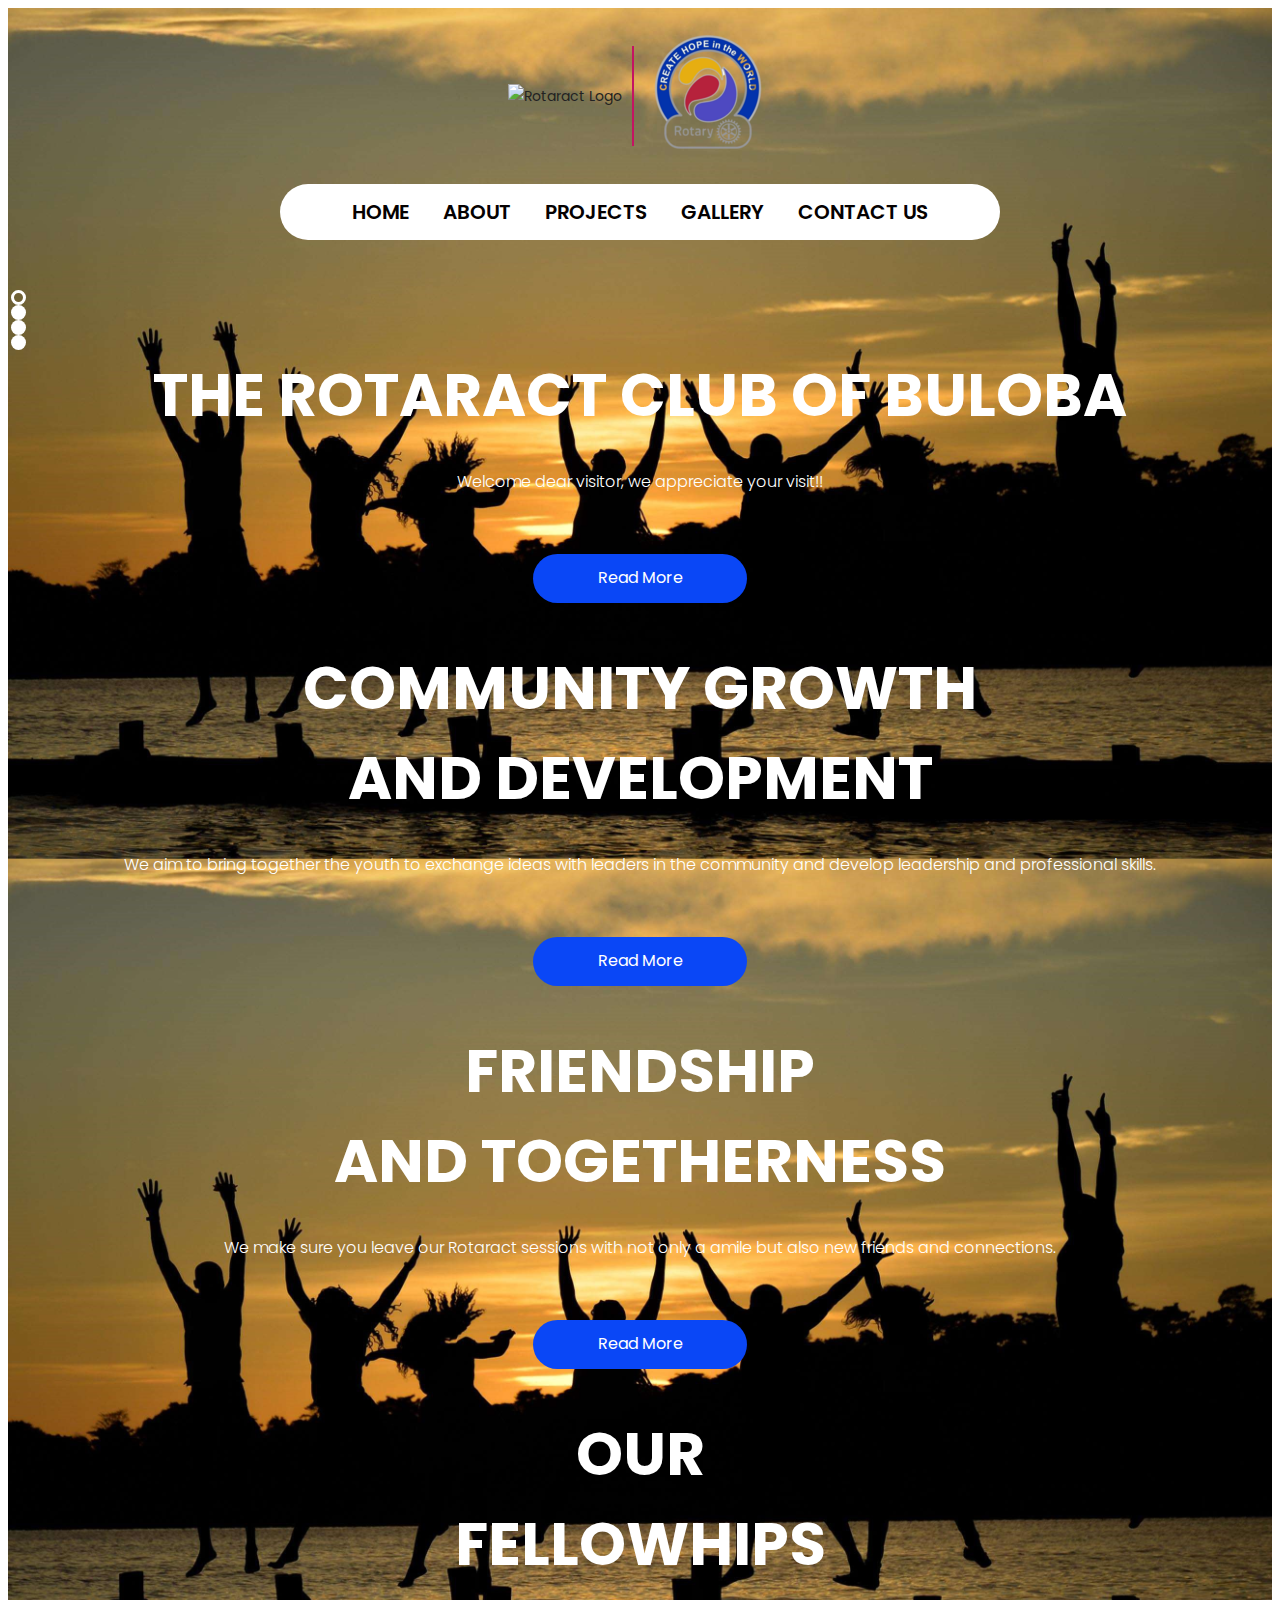
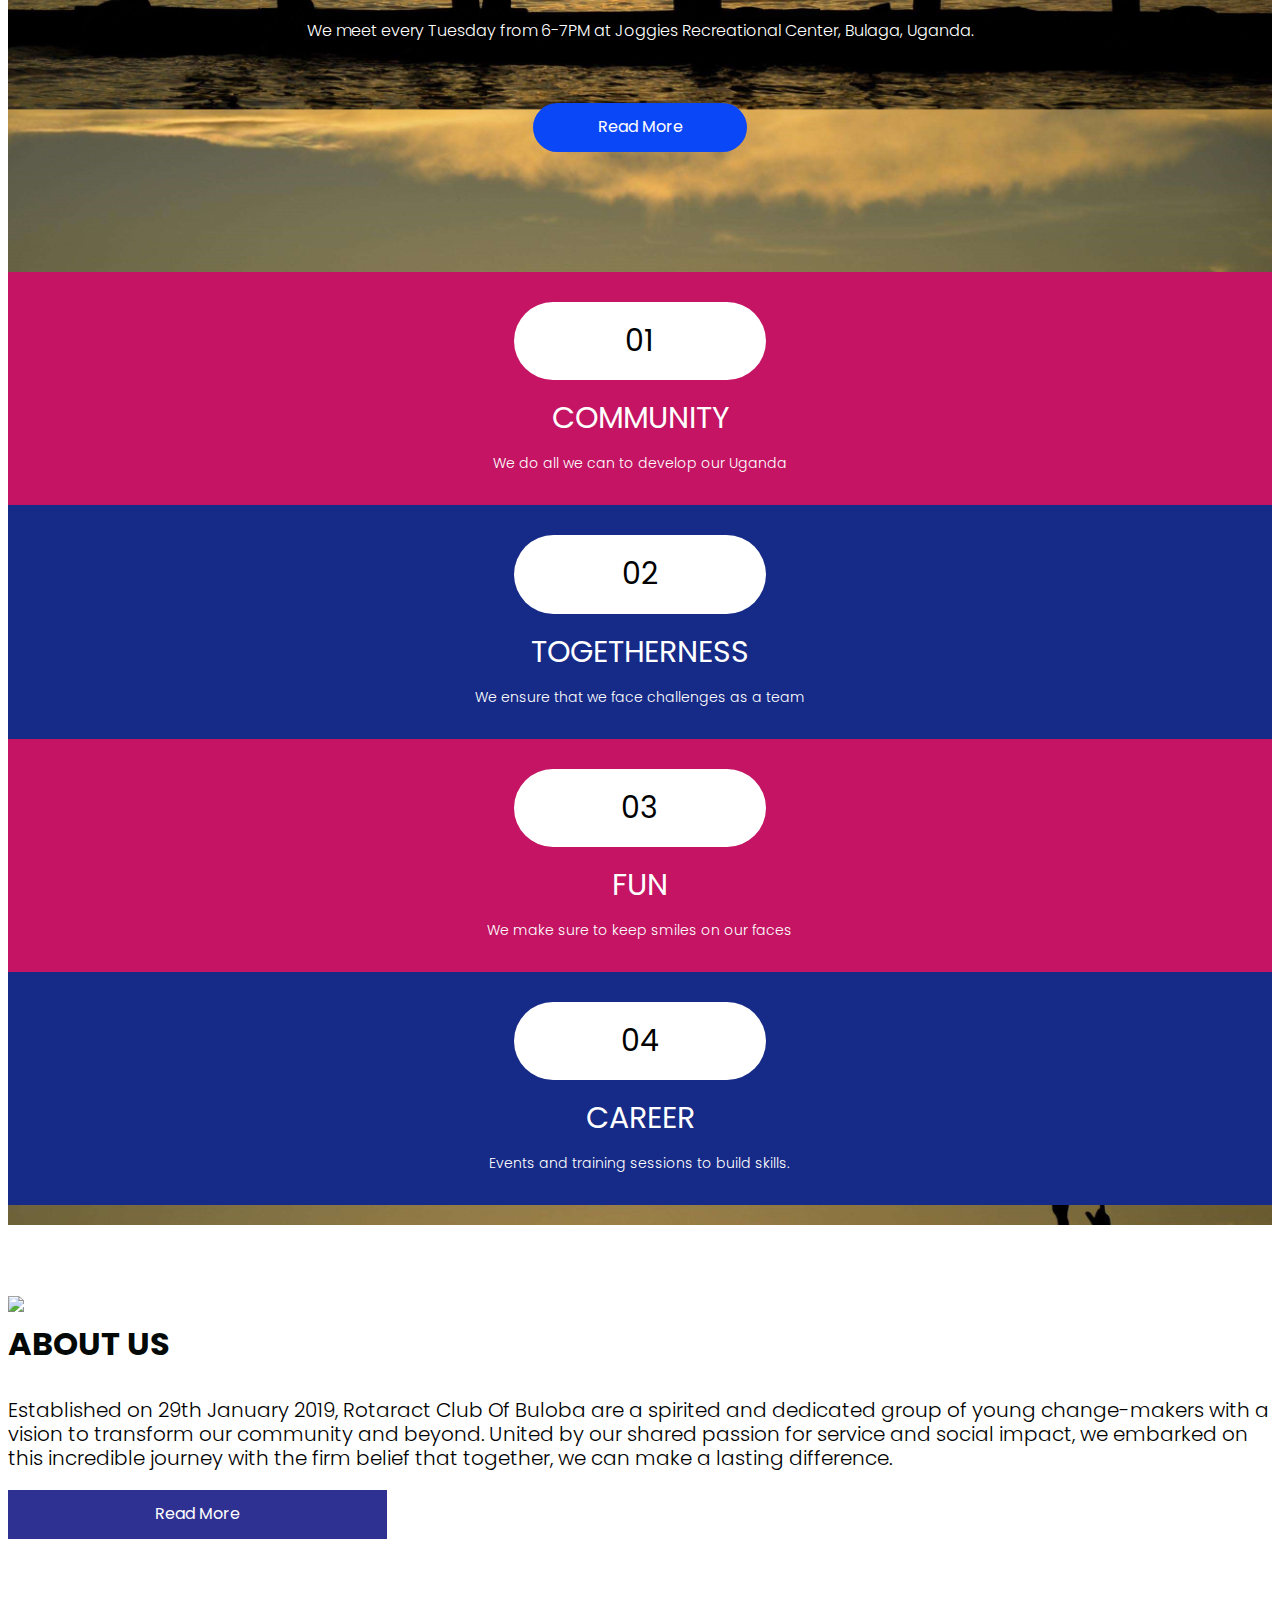
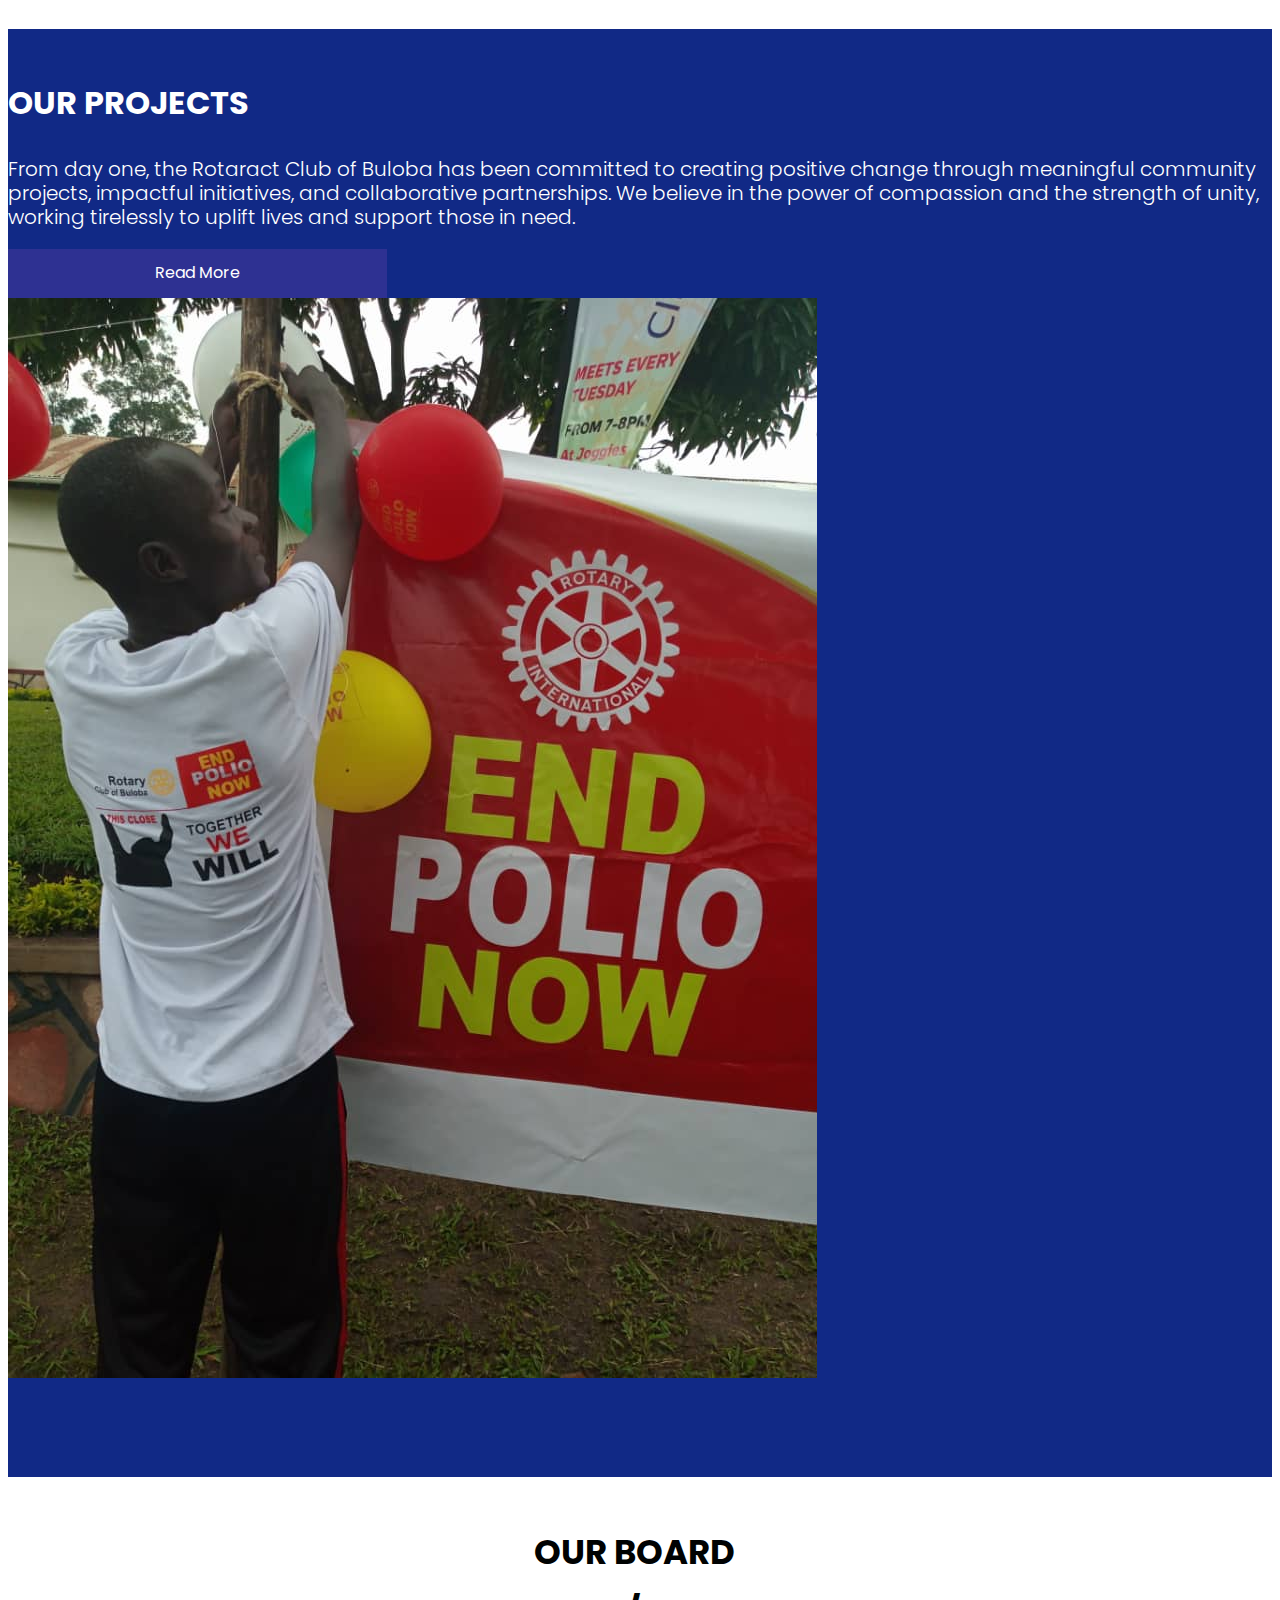
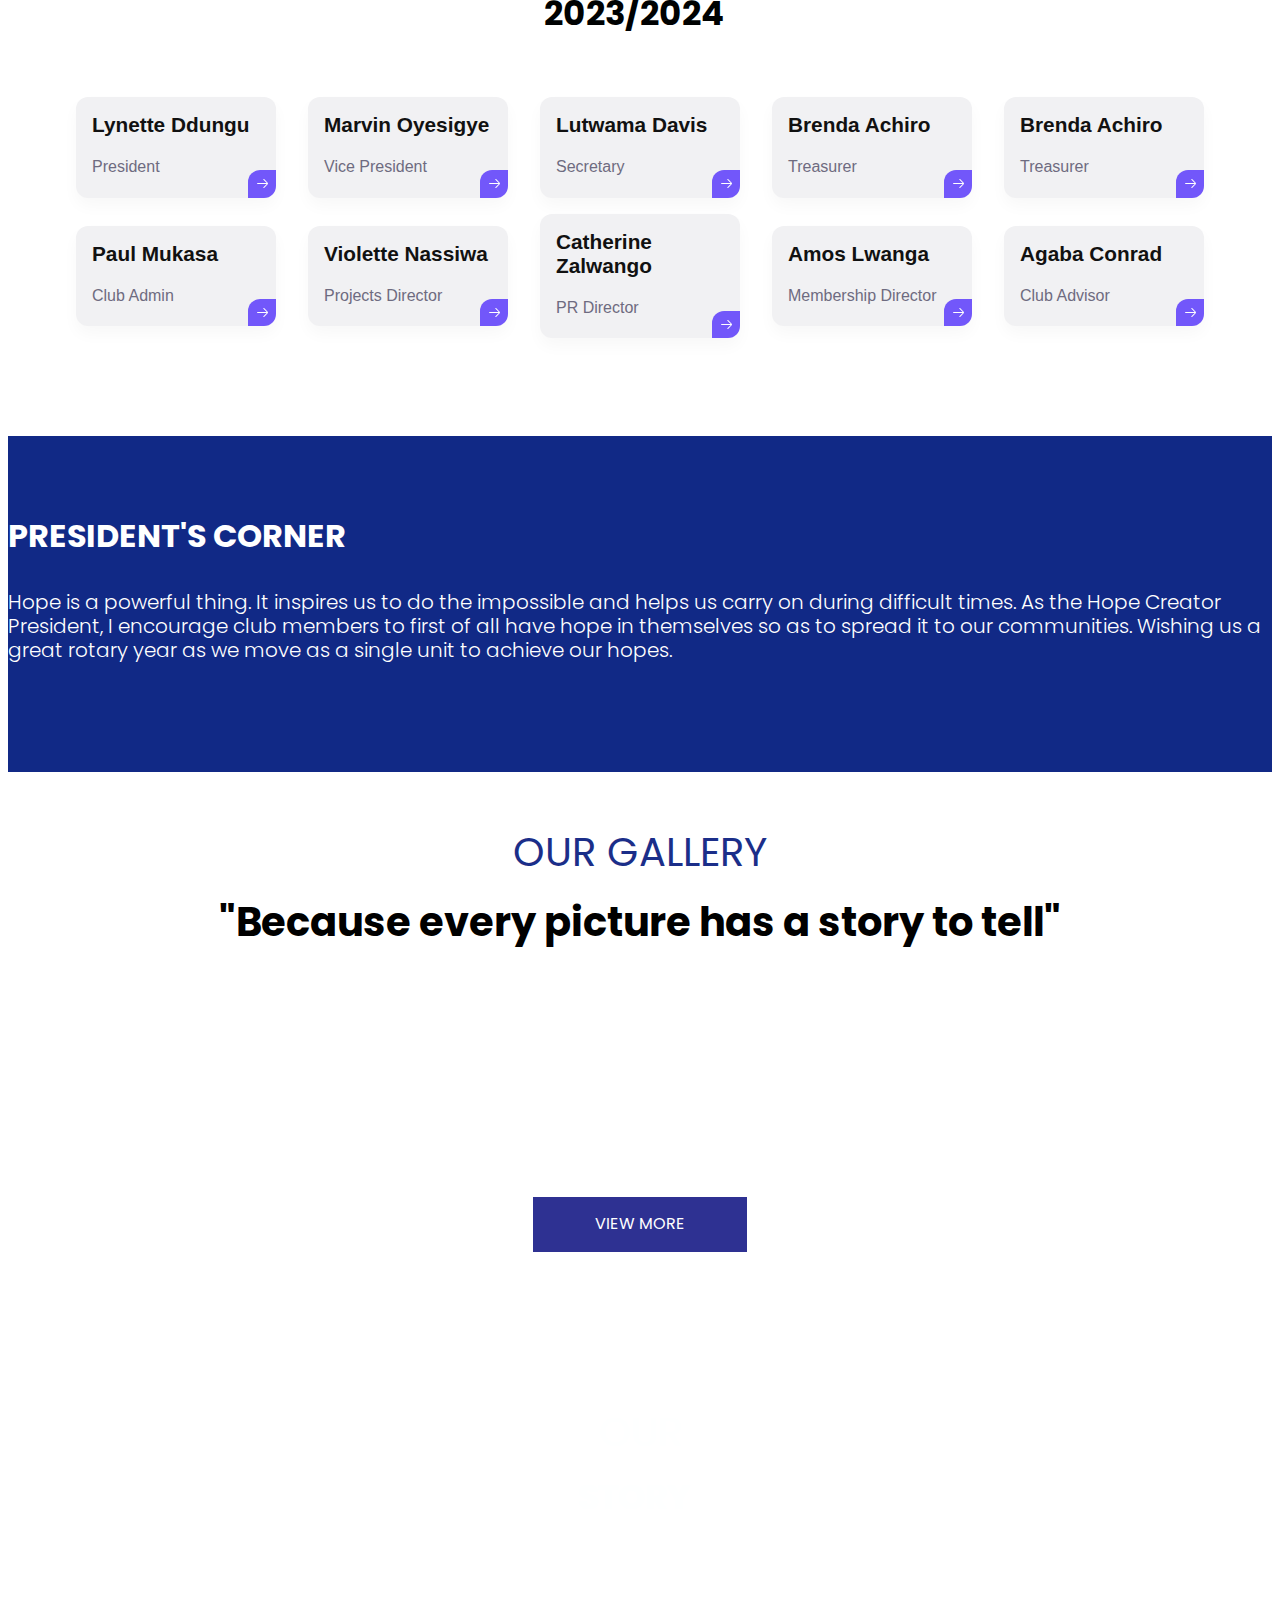
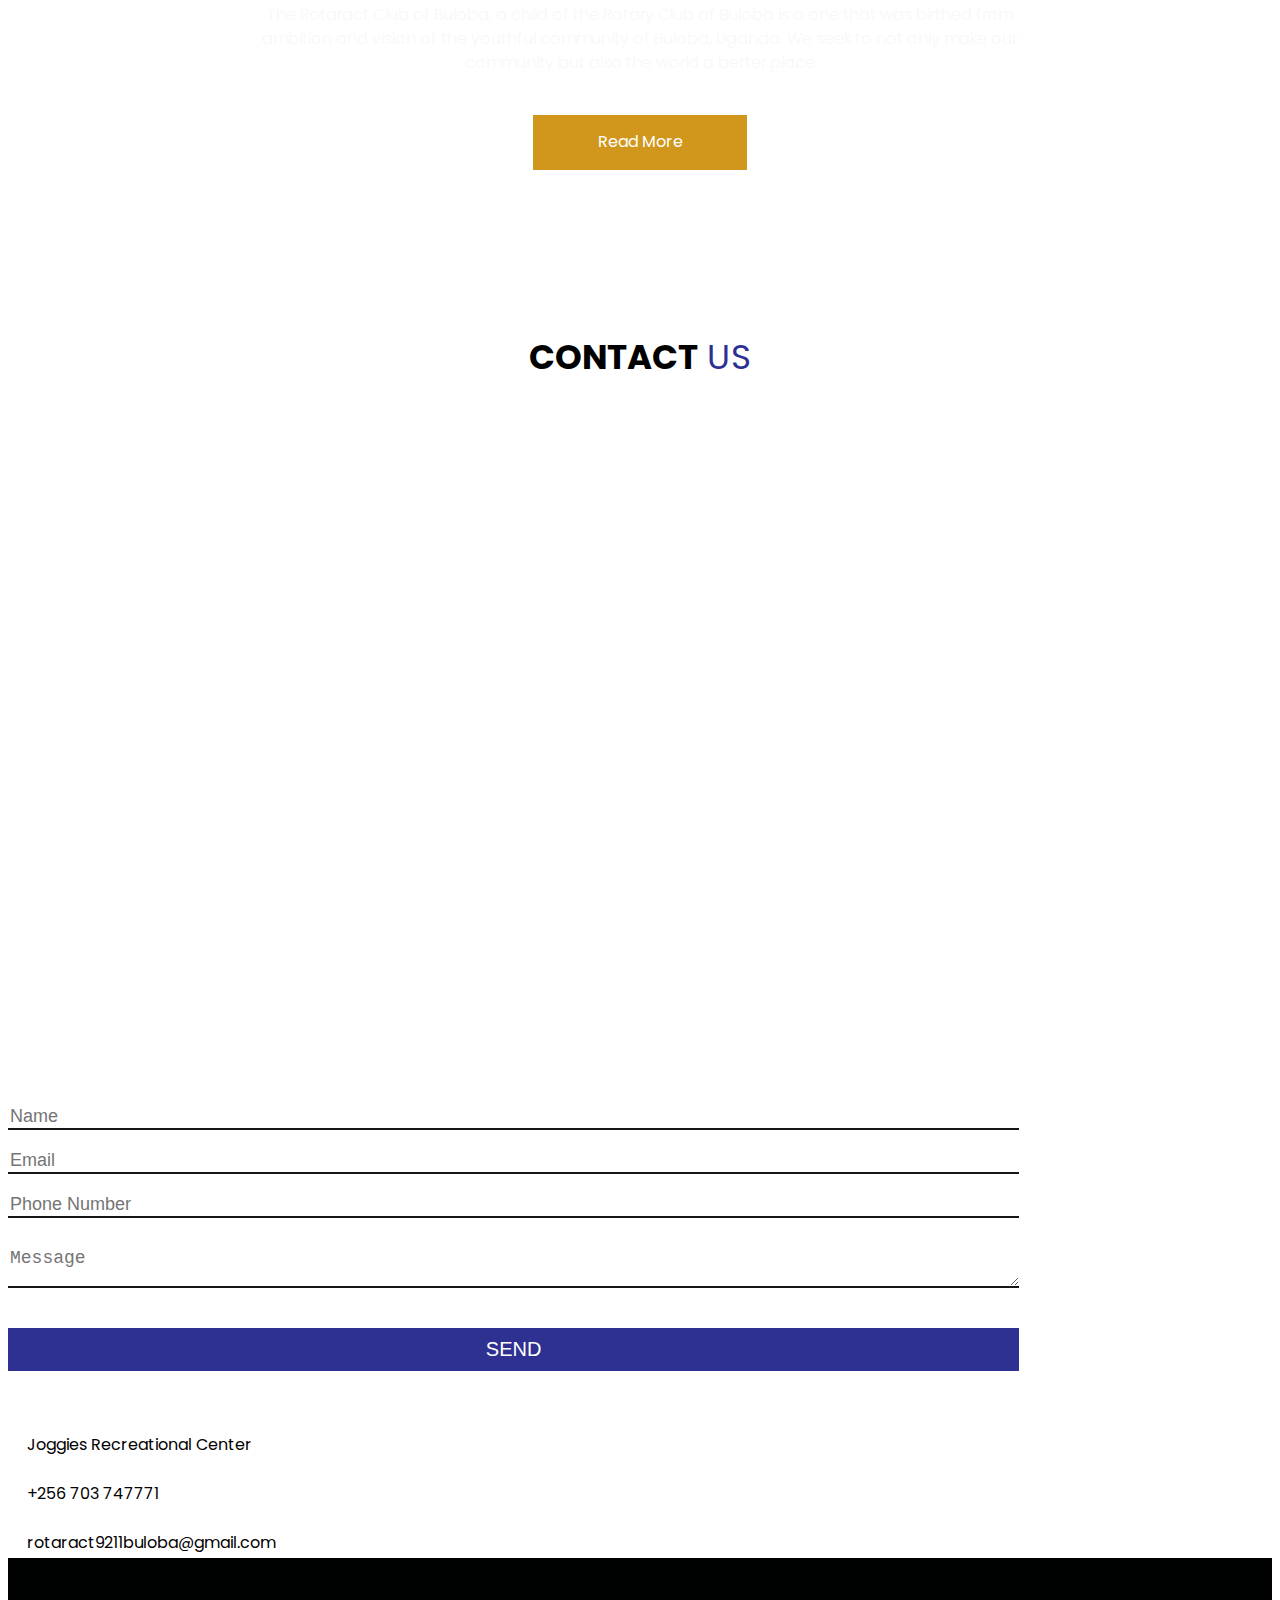
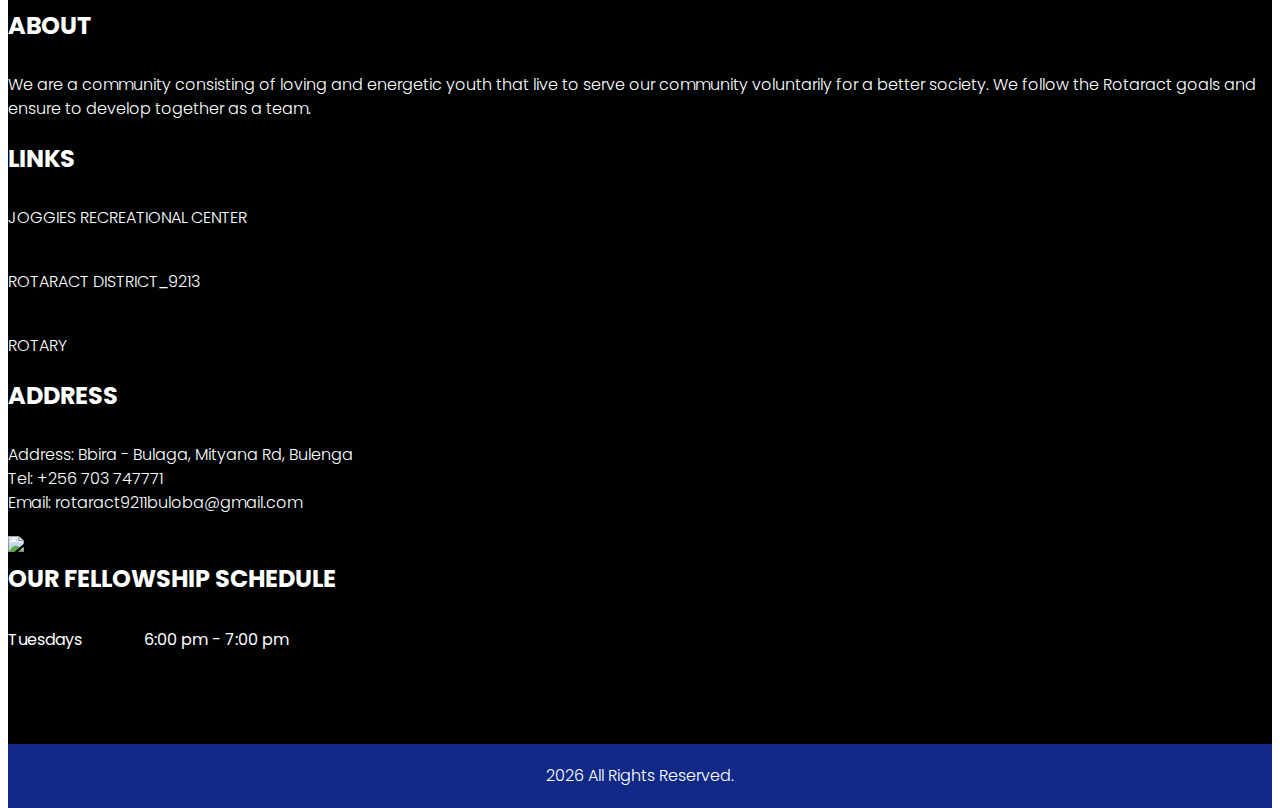
==== commit 424e1180: "projects and board" ====
--- a/index.html
+++ b/index.html
@@ -1,494 +1,626 @@
 <!DOCTYPE html>
 <html lang="en">
 
-<head>
-  <!-- basic -->
-  <meta charset="utf-8">
-  <meta http-equiv="X-UA-Compatible" content="IE=edge">
-  <meta name="viewport" content="width=device-width, initial-scale=1">
-  <!-- mobile metas -->
-  <meta name="viewport" content="width=device-width, initial-scale=1">
-  <meta name="viewport" content="initial-scale=1, maximum-scale=1">
-  <!-- site metas -->
-  <title> Rotaract Club of Buloba </title>
-  <meta name="keywords" content="Rotaract, Rotaract Club, Rotaract Club of Buloba, RctBuloba, Rotary">
-  <meta name="description"
-    content="Rotaract Club of Buloba is a great way to develop your leadership skills, and to make a difference in the world.">
-  <meta name="author" content="code-maestro">
-  <!-- bootstrap css -->
-  <link rel="stylesheet" type="text/css" href="css/bootstrap.min.css">
-  <!-- style css -->
-  <link rel="stylesheet" type="text/css" href="css/style.css">
-  <!-- Responsive-->
-  <link rel="stylesheet" href="css/responsive.css">
-  <!-- favicon -->
-  <link rel="icon" href="images/favicon.ico" type="image/x-icon" />
-  <link rel="icon" type="image/png" sizes="16x16" href="images/favicon-16x16.png">
-  <link rel="icon" type="image/png" sizes="32x32" href="images/favicon-32x32.png">
-  <link rel="icon" type="image/png" sizes="192x192" href="iamges/android-chrome-192x192.png">
-  <link rel="icon" type="image/png" sizes="512x512" href="iamges/android-chrome-512x512.png">
-
-  <link rel="apple-touch-icon" href="images/apple-touch-icon.png">
-
-  <!-- Scrollbar Custom CSS -->
-  <link rel="stylesheet" href="css/jquery.mCustomScrollbar.min.css">
-  <!-- Tweaks for older IEs-->
-  <link rel="stylesheet" href="https://netdna.bootstrapcdn.com/font-awesome/4.0.3/css/font-awesome.css">
-  <!-- owl stylesheets -->
-  <link rel="stylesheet" href="css/owl.carousel.min.css">
-  <link rel="stylesheet" href="css/owl.theme.default.min.css">
-  <link rel="stylesheet" href="https://cdnjs.cloudflare.com/ajax/libs/fancybox/2.1.5/jquery.fancybox.min.css"
-    media="screen">
-</head>
-
-<body>
-  <!-- header section start -->
-  <div class="header_section">
-    <div class="mobile_menu">
-      <nav class="navbar navbar-expand-lg navbar-light bg-light">
-        <div class="logo_mobile">
+  <head>
+    <!-- basic -->
+    <meta charset="utf-8">
+    <meta http-equiv="X-UA-Compatible" content="IE=edge">
+    <meta name="viewport" content="width=device-width, initial-scale=1">
+    <!-- mobile metas -->
+    <meta name="viewport" content="width=device-width, initial-scale=1">
+    <meta name="viewport" content="initial-scale=1, maximum-scale=1">
+    <!-- site metas -->
+    <title> Rotaract Club of Buloba </title>
+    <meta name="keywords" content="Rotaract, Rotaract Club, Rotaract Club of Buloba, RctBuloba, Rotary">
+    <meta name="description"
+      content="Rotaract Club of Buloba is a great way to develop your leadership skills, and to make a difference in the world.">
+    <meta name="author" content="code-maestro">
+    <!-- bootstrap css -->
+    <link rel="stylesheet" type="text/css" href="css/bootstrap.min.css">
+    <!-- style css -->
+    <link rel="stylesheet" type="text/css" href="css/style.css">
+    <link rel="stylesheet" type="text/css" href="css/board.css">
+    <!-- Responsive-->
+    <link rel="stylesheet" href="css/responsive.css">
+    <!-- favicon -->
+    <link rel="icon" href="images/favicon.ico" type="image/x-icon" />
+    <link rel="icon" type="image/png" sizes="16x16" href="images/favicon-16x16.png">
+    <link rel="icon" type="image/png" sizes="32x32" href="images/favicon-32x32.png">
+    <link rel="icon" type="image/png" sizes="192x192" href="iamges/android-chrome-192x192.png">
+    <link rel="icon" type="image/png" sizes="512x512" href="iamges/android-chrome-512x512.png">
+
+    <link rel="apple-touch-icon" href="images/apple-touch-icon.png">
+
+    <!-- Scrollbar Custom CSS -->
+    <link rel="stylesheet" href="css/jquery.mCustomScrollbar.min.css">
+    <!-- Tweaks for older IEs-->
+    <link rel="stylesheet" href="https://netdna.bootstrapcdn.com/font-awesome/4.0.3/css/font-awesome.css">
+    <!-- owl stylesheets -->
+    <link rel="stylesheet" href="css/owl.carousel.min.css">
+    <link rel="stylesheet" href="css/owl.theme.default.min.css">
+    <link rel="stylesheet" href="https://cdnjs.cloudflare.com/ajax/libs/fancybox/2.1.5/jquery.fancybox.min.css"
+      media="screen">
+  </head>
+
+  <body>
+    <!-- header section start -->
+    <div class="header_section">
+      <div class="mobile_menu">
+        <nav class="navbar navbar-expand-lg navbar-light bg-light">
+          <div class="logo_mobile">
+            <a href="index.html">
+              <img loading="lazy" src="https://ucarecdn.com/bc5cd442-bb57-47ff-8459-71dfe9b202cd/-/preview/690x690/"
+                alt="Rotaract Logo">
+            </a>
+            <a href="index.html">
+              <div class="vertical-line-mobile"></div>
+            </a>
+            <a href="index.html">
+              <img loading="lazy" src="images/rotary_hope_removebg_icon.ico" alt="Rotaract Logo">
+            </a>
+          </div>
+          <button class="navbar-toggler" type="button" data-toggle="collapse" data-target="#navbarNav"
+            aria-controls="navbarNav" aria-expanded="false" aria-label="Toggle navigation">
+            <span class="navbar-toggler-icon"></span>
+          </button>
+          <div class="collapse navbar-collapse" id="navbarNav">
+            <ul class="navbar-nav">
+              <li class="nav-item">
+                <a class="nav-link" href="index.html">Home</a>
+              </li>
+              <li class="nav-item">
+                <a class="nav-link" href="about.html">About</a>
+              </li>
+              <li class="nav-item">
+                <a class="nav-link " href="projects.html">Projects</a>
+              </li>
+              <li class="nav-item">
+                <a class="nav-link" href="gallery.html">Gallery</a>
+              </li>
+              <li class="nav-item">
+                <a class="nav-link " href="contact.html">Contact Us</a>
+              </li>
+            </ul>
+          </div>
+        </nav>
+      </div>
+      <div class="container">
+        <div class="logo">
           <a href="index.html">
             <img loading="lazy" src="https://ucarecdn.com/bc5cd442-bb57-47ff-8459-71dfe9b202cd/-/preview/690x690/"
               alt="Rotaract Logo">
           </a>
           <a href="index.html">
-            <div class="vertical-line-mobile"></div>
+            <div class="vertical-line"></div>
           </a>
           <a href="index.html">
             <img loading="lazy" src="images/rotary_hope_removebg_icon.ico" alt="Rotaract Logo">
           </a>
         </div>
-        <button class="navbar-toggler" type="button" data-toggle="collapse" data-target="#navbarNav"
-          aria-controls="navbarNav" aria-expanded="false" aria-label="Toggle navigation">
-          <span class="navbar-toggler-icon"></span>
-        </button>
-        <div class="collapse navbar-collapse" id="navbarNav">
-          <ul class="navbar-nav">
-            <li class="nav-item">
-              <a class="nav-link" href="index.html">Home</a>
-            </li>
-            <li class="nav-item">
-              <a class="nav-link" href="about.html">About</a>
-            </li>
-            <li class="nav-item">
-              <a class="nav-link " href="projects.html">Projects</a>
-            </li>
-            <li class="nav-item">
-              <a class="nav-link" href="gallery.html">Gallery</a>
-            </li>
-            <li class="nav-item">
-              <a class="nav-link " href="contact.html">Contact Us</a>
-            </li>
+        <div class="menu_main">
+          <ul>
+            <li><a href="index.html">Home</a></li>
+            <li><a href="about.html">About</a></li>
+            <li><a href="projects.html">Projects</a></li>
+            <li><a href="gallery.html">Gallery</a></li>
+            <li><a href="contact.html">Contact us</a></li>
           </ul>
         </div>
-      </nav>
-    </div>
-    <div class="container">
-      <div class="logo">
-        <a href="index.html">
-          <img loading="lazy" src="https://ucarecdn.com/bc5cd442-bb57-47ff-8459-71dfe9b202cd/-/preview/690x690/"
-            alt="Rotaract Logo">
-        </a>
-        <a href="index.html">
-          <div class="vertical-line"></div>
-        </a>
-        <a href="index.html">
-          <img loading="lazy" src="images/rotary_hope_removebg_icon.ico" alt="Rotaract Logo">
-        </a>
-      </div>
-      <div class="menu_main">
-        <ul>
-          <li><a href="index.html">Home</a></li>
-          <li><a href="about.html">About</a></li>
-          <li><a href="projects.html">Projects</a></li>
-          <li><a href="gallery.html">Gallery</a></li>
-          <li><a href="contact.html">Contact us</a></li>
-        </ul>
-      </div>
-    </div>
-    <!-- header section end -->
-
-    <!-- banner section start -->
-    <div class="banner_section layout_padding">
-      <div class="container">
-        <div id="carouselExampleIndicators" class="carousel slide" data-ride="carousel">
-          <ol class="carousel-indicators">
-            <li data-target="#carouselExampleIndicators" data-slide-to="0" class="active"></li>
-            <li data-target="#carouselExampleIndicators" data-slide-to="1"></li>
-            <li data-target="#carouselExampleIndicators" data-slide-to="2"></li>
-            <li data-target="#carouselExampleIndicators" data-slide-to="3"></li>
-          </ol>
-          <div class="carousel-inner">
-            <div class="carousel-item active">
-              <h1 class="your_text">The Rotaract Club of Buloba </h1>
-              <p class="there_text">Welcome dear visitor, we appreciate your visit!!</p>
-              <div class="start_bt">
-                <div class="read_bt"><a href="about.html">Read More</a></div>
-              </div>
-            </div>
-            <div class="carousel-item">
-              <h1 class="your_text">Community Growth <br>and Development </h1>
-              <p class="there_text">We aim to bring together the youth to exchange ideas with leaders in the community
-                and develop leadership and professional skills.</p>
-              <div class="start_bt">
-                <div class="read_bt"><a href="about.html">Read More</a></div>
-              </div>
-            </div>
-            <div class="carousel-item">
-              <h1 class="your_text">Friendship <br>and Togetherness </h1>
-              <p class="there_text">We make sure you leave our Rotaract sessions with not only a amile but also new
-                friends and connections.</p>
-              <div class="start_bt">
-                <div class="read_bt"><a href="about.html">Read More</a></div>
-              </div>
-            </div>
-            <div class="carousel-item">
-              <h1 class="your_text">Our <br>Fellowhips</h1>
-              <p class="there_text">We meet every Tuesday from 6-7PM at Joggies Recreational Center, Bulaga, Uganda.</p>
-              <div class="start_bt">
-                <div class="read_bt"><a href="about.html">Read More</a></div>
-              </div>
-            </div clav>
-          </div>
-        </div>
-      </div>
-    </div>
-    <div class="container-fluid">
-      <div class="banner_section_2">
+      </div>
+      <!-- header section end -->
+
+      <!-- banner section start -->
+      <div class="banner_section layout_padding">
+        <div class="container">
+          <div id="carouselExampleIndicators" class="carousel slide" data-ride="carousel">
+            <ol class="carousel-indicators">
+              <li data-target="#carouselExampleIndicators" data-slide-to="0" class="active"></li>
+              <li data-target="#carouselExampleIndicators" data-slide-to="1"></li>
+              <li data-target="#carouselExampleIndicators" data-slide-to="2"></li>
+              <li data-target="#carouselExampleIndicators" data-slide-to="3"></li>
+            </ol>
+            <div class="carousel-inner">
+              <div class="carousel-item active">
+                <h1 class="your_text">The Rotaract Club of Buloba </h1>
+                <p class="there_text">Welcome dear visitor, we appreciate your visit!!</p>
+                <div class="start_bt">
+                  <div class="read_bt"><a href="about.html">Read More</a></div>
+                </div>
+              </div>
+              <div class="carousel-item">
+                <h1 class="your_text">Community Growth <br>and Development </h1>
+                <p class="there_text">We aim to bring together the youth to exchange ideas with leaders in the community
+                  and develop leadership and professional skills.</p>
+                <div class="start_bt">
+                  <div class="read_bt"><a href="about.html">Read More</a></div>
+                </div>
+              </div>
+              <div class="carousel-item">
+                <h1 class="your_text">Friendship <br>and Togetherness </h1>
+                <p class="there_text">We make sure you leave our Rotaract sessions with not only a amile but also new
+                  friends and connections.</p>
+                <div class="start_bt">
+                  <div class="read_bt"><a href="about.html">Read More</a></div>
+                </div>
+              </div>
+              <div class="carousel-item">
+                <h1 class="your_text">Our <br>Fellowhips</h1>
+                <p class="there_text">We meet every Tuesday from 6-7PM at Joggies Recreational Center, Bulaga, Uganda.
+                </p>
+                <div class="start_bt">
+                  <div class="read_bt"><a href="about.html">Read More</a></div>
+                </div>
+              </div clav>
+            </div>
+          </div>
+        </div>
+      </div>
+      <div class="container-fluid">
+        <div class="banner_section_2">
+          <div class="row">
+
+            <div class="col-lg-3 col-sm-6 padding_0">
+              <div class="box_main">
+                <div class="internet_icon">01</div>
+                <h4 class="broadband_text">Community</h4>
+                <p class="many_text">We do all we can to develop our Uganda</p>
+              </div>
+            </div>
+
+            <div class="col-lg-3 col-sm-6 padding_0">
+              <div class="box_main active">
+                <div class="internet_icon">02</div>
+                <h4 class="broadband_text active">Togetherness</h4>
+                <p class="many_text active">We ensure that we face challenges as a team</p>
+              </div>
+            </div>
+            <div class="col-lg-3 col-sm-6 padding_0">
+              <div class="box_main">
+                <div class="internet_icon">03</div>
+                <h4 class="broadband_text">Fun</h4>
+                <p class="many_text">We make sure to keep smiles on our faces</p>
+              </div>
+            </div>
+            <div class="col-lg-3 col-sm-6 padding_0">
+              <div class="box_main active">
+                <div class="internet_icon">04</div>
+                <h4 class="broadband_text">Career</h4>
+                <p class="many_text"> Events and training sessions to build skills. </p>
+              </div>
+            </div>
+          </div>
+        </div>
+      </div>
+      <!-- banner section end -->
+    </div>
+
+    <!-- about section start -->
+    <div class="about_section layout_padding">
+      <div class="container">
         <div class="row">
-
-          <div class="col-lg-3 col-sm-6 padding_0">
-            <div class="box_main">
-              <div class="internet_icon">01</div>
-              <h4 class="broadband_text">Community</h4>
-              <p class="many_text">We do all we can to develop our Uganda</p>
-            </div>
-          </div>
-
-          <div class="col-lg-3 col-sm-6 padding_0">
-            <div class="box_main active">
-              <div class="internet_icon">02</div>
-              <h4 class="broadband_text active">Togetherness</h4>
-              <p class="many_text active">We ensure that we face challenges as a team</p>
-            </div>
-          </div>
-          <div class="col-lg-3 col-sm-6 padding_0">
-            <div class="box_main">
-              <div class="internet_icon">03</div>
-              <h4 class="broadband_text">Fun</h4>
-              <p class="many_text">We make sure to keep smiles on our faces</p>
-            </div>
-          </div>
-          <div class="col-lg-3 col-sm-6 padding_0">
-            <div class="box_main active">
-              <div class="internet_icon">04</div>
-              <h4 class="broadband_text">Career</h4>
-              <p class="many_text"> Events and training sessions to build skills. </p>
-            </div>
-          </div>
-        </div>
-      </div>
-    </div>
-    <!-- banner section end -->
-  </div>
-
-  <!-- about section start -->
-  <div class="about_section layout_padding">
-    <div class="container">
-      <div class="row">
-        <div class="col-md-6">
-          <div class="image_1"><img loading="lazy" src="images/Rotaract-gong.JPG"></div>
-        </div>
-        <div class="col-md-6">
-          <h1 class="live_text">ABOUT US</h1>
-          <p class="lorem_text">
-            Established on 29th January 2019, Rotaract Club Of Buloba are a spirited and dedicated group of young
-            change-makers with a vision
-            to transform our community and beyond. United by our shared passion for service and social impact, we
-            embarked on this incredible journey with the firm belief that together, we can make a lasting difference.
-            <li></li>
-          </p>
-          <div class="online_bt_main">
-            <div class="read_bt1"><a href="about.html">Read More</a></div>
-          </div>
-        </div>
-      </div>
-    </div>
-  </div>
-  <!-- about section end -->
-
-
-  <!-- Projects start-->
-  <div class="product_section layout_padding">
-    <div class="container">
-      <div class="row">
-        <div class="col-md-6">
-          <h1 class="live_text my_text_white">OUR PROJECTS</h1>
-          <p class="lorem_text" id="president_speech">
-            From day one, the Rotaract Club of Buloba has been committed to creating positive change through meaningful
-            community projects, impactful initiatives, and collaborative partnerships. We believe in the power of
-            compassion and the strength of unity, working tirelessly to uplift lives and support those in need.
-          </p>
-          <div class="online_bt_main">
-            <div class="read_bt1"><a href="projects.html">Read More</a></div>
-          </div>
-        </div>
-        <div class="col-md-6">
-          <div class="image_1 col-sm-6"><img loading="lazy" src="images/alex_rotaract.jpg"></div>
-        </div>
-      </div>
-    </div>
-  </div>
-  <!-- Projects corner end-->
-
-
-  </div>
-  <!-- product section end -->
-
-  <!-- Rotaract Board start-->
-  <div class="about_section layout_padding">
-    <div class="container">
-      <h1 class="Success_text my_color" id="my-board-heading">OUR BOARD</h1>
-      <h2 class="Success_text my_color" id="my-board-heading2">2023/2024</h2>
-      <p class="board_list board"><span class="my_separator">President</span> - Lynette Ddungu
-      </p>
-      <p class="board_list board">Vice President <span class="my_separator">-</span> Marvin Oyesigye
-      </p>
-      <p class="board_list board">Secretary <span class="my_separator">-</span> Lutwama Davis
-      </p>
-      <p class="board_list board">Treasurer <span class="my_separator">-</span> Brenda Achiro
-      </p>
-      <p class="board_list board">Club Admin <span class="my_separator">-</span> Paul Mukasa
-      </p>
-      <p class="board_list board">Projects Director <span class="my_separator">-</span> Violette Nassiwa
-      </p>
-      <p class="board_list board">PR Director <span class="my_separator">-</span> Catherine Zalwango
-      </p>
-      <p class="board_list board">Membership Director <span class="my_separator">-</span> Amos Lwanga
-      </p>
-      <p class="board_list board">Club Advisor <span class="my_separator">-</span> Agaba Conrad
-      </p>
-    </div>
-  </div>
-  <!-- Rotaract Board end-->
-
-  <!-- President's corner start-->
-  <div class="product_section layout_padding">
-    <div class="container">
-      <div class="row">
-        <div class="col-md-6">
-          <div class="image_2 col-sm-6"><img loading="lazy" src="images/photo5.JPG"></div>
-        </div>
-        <div class="col-md-6">
-          <h1 class="live_text my_text_white">PRESIDENT'S CORNER</h1>
-          <p class="lorem_text" id="president_speech">
-            Hope is a powerful thing. It inspires us to do the impossible
-            and helps us carry on during difficult times. As the Hope Creator
-            President, I encourage club members to first of all have hope in
-            themselves so as to spread it to our communities. Wishing us a
-            great rotary year as we move as a single unit to achieve our hopes.
-          </p>
-        </div>
-      </div>
-    </div>
-  </div>
-  <!-- President's corner end-->
-
-  <!-- gallery section start -->
-  <div class="classes_section layout_padding">
-    <div class="container">
-      <h1 class="popular_text">Our Gallery</h1>
-      <h6 class="classes_text">"Because every picture has a story to tell"</h6>
-      <div class="projects_section2">
-
-        <div class="container_main2">
+          <div class="col-md-6">
+            <div class="image_1"><img loading="lazy" src="images/Rotaract-gong.JPG"></div>
+          </div>
+          <div class="col-md-6">
+            <h1 class="live_text">ABOUT US</h1>
+            <p class="lorem_text">
+              Established on 29th January 2019, Rotaract Club Of Buloba are a spirited and dedicated group of young
+              change-makers with a vision
+              to transform our community and beyond. United by our shared passion for service and social impact, we
+              embarked on this incredible journey with the firm belief that together, we can make a lasting difference.
+              <li></li>
+            </p>
+            <div class="online_bt_main">
+              <div class="read_bt1"><a href="about.html">Read More</a></div>
+            </div>
+          </div>
+        </div>
+      </div>
+    </div>
+    <!-- about section end -->
+
+
+    <!-- Projects start-->
+    <div class="product_section layout_padding">
+      <div class="container">
+        <div class="row">
+          <div class="col-md-6">
+            <h1 class="live_text my_text_white">OUR PROJECTS</h1>
+            <p class="lorem_text" id="president_speech">
+              From day one, the Rotaract Club of Buloba has been committed to creating positive change through
+              meaningful
+              community projects, impactful initiatives, and collaborative partnerships. We believe in the power of
+              compassion and the strength of unity, working tirelessly to uplift lives and support those in need.
+            </p>
+            <div class="online_bt_main">
+              <div class="read_bt1"><a href="projects.html">Read More</a></div>
+            </div>
+          </div>
+          <div class="col-md-6">
+            <div class="image_1 col-sm-6"><img loading="lazy" src="images/alex_rotaract.jpg"></div>
+          </div>
+        </div>
+      </div>
+    </div>
+    <!-- Projects corner end-->
+
+
+    <!-- Rotaract Board start-->
+    <div class="board_section layout_padding">
+      <div class="container">
+        <h1 class="Success_text my_color" id="my-board-heading">OUR BOARD</h1>
+        <h2 class="Success_text my_color" id="my-board-heading2">2023/2024</h2>
+
+        <div class="board-container">
+
+          <div class="cardd">
+            <h3 class="card__title"> Lynette Ddungu </h3>
+            <div class="card__date">
+              President
+            </div>
+            <div class="card__arrow">
+              <svg xmlns="http://www.w3.org/2000/svg" fill="none" viewBox="0 0 24 24" height="15" width="15">
+                <path fill="#fff"
+                  d="M13.4697 17.9697C13.1768 18.2626 13.1768 18.7374 13.4697 19.0303C13.7626 19.3232 14.2374 19.3232 14.5303 19.0303L20.3232 13.2374C21.0066 12.554 21.0066 11.446 20.3232 10.7626L14.5303 4.96967C14.2374 4.67678 13.7626 4.67678 13.4697 4.96967C13.1768 5.26256 13.1768 5.73744 13.4697 6.03033L18.6893 11.25H4C3.58579 11.25 3.25 11.5858 3.25 12C3.25 12.4142 3.58579 12.75 4 12.75H18.6893L13.4697 17.9697Z">
+                </path>
+              </svg>
+            </div>
+          </div>
+
+          <div class="cardd">
+            <h3 class="card__title"> Marvin Oyesigye </h3>
+            <div class="card__date">
+              Vice President
+            </div>
+            <div class="card__arrow">
+              <svg xmlns="http://www.w3.org/2000/svg" fill="none" viewBox="0 0 24 24" height="15" width="15">
+                <path fill="#fff"
+                  d="M13.4697 17.9697C13.1768 18.2626 13.1768 18.7374 13.4697 19.0303C13.7626 19.3232 14.2374 19.3232 14.5303 19.0303L20.3232 13.2374C21.0066 12.554 21.0066 11.446 20.3232 10.7626L14.5303 4.96967C14.2374 4.67678 13.7626 4.67678 13.4697 4.96967C13.1768 5.26256 13.1768 5.73744 13.4697 6.03033L18.6893 11.25H4C3.58579 11.25 3.25 11.5858 3.25 12C3.25 12.4142 3.58579 12.75 4 12.75H18.6893L13.4697 17.9697Z">
+                </path>
+              </svg>
+            </div>
+          </div>
+
+          <div class="cardd">
+            <h3 class="card__title"> Lutwama Davis </h3>
+            <div class="card__date">
+              Secretary
+            </div>
+            <div class="card__arrow">
+              <svg xmlns="http://www.w3.org/2000/svg" fill="none" viewBox="0 0 24 24" height="15" width="15">
+                <path fill="#fff"
+                  d="M13.4697 17.9697C13.1768 18.2626 13.1768 18.7374 13.4697 19.0303C13.7626 19.3232 14.2374 19.3232 14.5303 19.0303L20.3232 13.2374C21.0066 12.554 21.0066 11.446 20.3232 10.7626L14.5303 4.96967C14.2374 4.67678 13.7626 4.67678 13.4697 4.96967C13.1768 5.26256 13.1768 5.73744 13.4697 6.03033L18.6893 11.25H4C3.58579 11.25 3.25 11.5858 3.25 12C3.25 12.4142 3.58579 12.75 4 12.75H18.6893L13.4697 17.9697Z">
+                </path>
+              </svg>
+            </div>
+          </div>
+
+          <div class="cardd">
+            <h3 class="card__title"> Brenda Achiro </h3>
+            <div class="card__date">
+              Treasurer
+            </div>
+            <div class="card__arrow">
+              <svg xmlns="http://www.w3.org/2000/svg" fill="none" viewBox="0 0 24 24" height="15" width="15">
+                <path fill="#fff"
+                  d="M13.4697 17.9697C13.1768 18.2626 13.1768 18.7374 13.4697 19.0303C13.7626 19.3232 14.2374 19.3232 14.5303 19.0303L20.3232 13.2374C21.0066 12.554 21.0066 11.446 20.3232 10.7626L14.5303 4.96967C14.2374 4.67678 13.7626 4.67678 13.4697 4.96967C13.1768 5.26256 13.1768 5.73744 13.4697 6.03033L18.6893 11.25H4C3.58579 11.25 3.25 11.5858 3.25 12C3.25 12.4142 3.58579 12.75 4 12.75H18.6893L13.4697 17.9697Z">
+                </path>
+              </svg>
+            </div>
+          </div>
+
+          <div class="cardd">
+            <h3 class="card__title"> Brenda Achiro </h3>
+            <div class="card__date">
+              Treasurer
+            </div>
+            <div class="card__arrow">
+              <svg xmlns="http://www.w3.org/2000/svg" fill="none" viewBox="0 0 24 24" height="15" width="15">
+                <path fill="#fff"
+                  d="M13.4697 17.9697C13.1768 18.2626 13.1768 18.7374 13.4697 19.0303C13.7626 19.3232 14.2374 19.3232 14.5303 19.0303L20.3232 13.2374C21.0066 12.554 21.0066 11.446 20.3232 10.7626L14.5303 4.96967C14.2374 4.67678 13.7626 4.67678 13.4697 4.96967C13.1768 5.26256 13.1768 5.73744 13.4697 6.03033L18.6893 11.25H4C3.58579 11.25 3.25 11.5858 3.25 12C3.25 12.4142 3.58579 12.75 4 12.75H18.6893L13.4697 17.9697Z">
+                </path>
+              </svg>
+            </div>
+          </div>
+
+          <div class="cardd">
+            <h3 class="card__title"> Paul Mukasa </h3>
+            <div class="card__date">
+              Club Admin
+            </div>
+            <div class="card__arrow">
+              <svg xmlns="http://www.w3.org/2000/svg" fill="none" viewBox="0 0 24 24" height="15" width="15">
+                <path fill="#fff"
+                  d="M13.4697 17.9697C13.1768 18.2626 13.1768 18.7374 13.4697 19.0303C13.7626 19.3232 14.2374 19.3232 14.5303 19.0303L20.3232 13.2374C21.0066 12.554 21.0066 11.446 20.3232 10.7626L14.5303 4.96967C14.2374 4.67678 13.7626 4.67678 13.4697 4.96967C13.1768 5.26256 13.1768 5.73744 13.4697 6.03033L18.6893 11.25H4C3.58579 11.25 3.25 11.5858 3.25 12C3.25 12.4142 3.58579 12.75 4 12.75H18.6893L13.4697 17.9697Z">
+                </path>
+              </svg>
+            </div>
+          </div>
+
+          <div class="cardd">
+            <h3 class="card__title"> Violette Nassiwa </h3>
+            <div class="card__date">
+              Projects Director
+            </div>
+            <div class="card__arrow">
+              <svg xmlns="http://www.w3.org/2000/svg" fill="none" viewBox="0 0 24 24" height="15" width="15">
+                <path fill="#fff"
+                  d="M13.4697 17.9697C13.1768 18.2626 13.1768 18.7374 13.4697 19.0303C13.7626 19.3232 14.2374 19.3232 14.5303 19.0303L20.3232 13.2374C21.0066 12.554 21.0066 11.446 20.3232 10.7626L14.5303 4.96967C14.2374 4.67678 13.7626 4.67678 13.4697 4.96967C13.1768 5.26256 13.1768 5.73744 13.4697 6.03033L18.6893 11.25H4C3.58579 11.25 3.25 11.5858 3.25 12C3.25 12.4142 3.58579 12.75 4 12.75H18.6893L13.4697 17.9697Z">
+                </path>
+              </svg>
+            </div>
+          </div>
+
+          <div class="cardd">
+            <h3 class="card__title"> Catherine Zalwango </h3>
+            <div class="card__date">
+              PR Director
+            </div>
+            <div class="card__arrow">
+              <svg xmlns="http://www.w3.org/2000/svg" fill="none" viewBox="0 0 24 24" height="15" width="15">
+                <path fill="#fff"
+                  d="M13.4697 17.9697C13.1768 18.2626 13.1768 18.7374 13.4697 19.0303C13.7626 19.3232 14.2374 19.3232 14.5303 19.0303L20.3232 13.2374C21.0066 12.554 21.0066 11.446 20.3232 10.7626L14.5303 4.96967C14.2374 4.67678 13.7626 4.67678 13.4697 4.96967C13.1768 5.26256 13.1768 5.73744 13.4697 6.03033L18.6893 11.25H4C3.58579 11.25 3.25 11.5858 3.25 12C3.25 12.4142 3.58579 12.75 4 12.75H18.6893L13.4697 17.9697Z">
+                </path>
+              </svg>
+            </div>
+          </div>
+
+          <div class="cardd">
+            <h3 class="card__title"> Amos Lwanga </h3>
+            <div class="card__date">
+              Membership Director
+            </div>
+            <div class="card__arrow">
+              <svg xmlns="http://www.w3.org/2000/svg" fill="none" viewBox="0 0 24 24" height="15" width="15">
+                <path fill="#fff"
+                  d="M13.4697 17.9697C13.1768 18.2626 13.1768 18.7374 13.4697 19.0303C13.7626 19.3232 14.2374 19.3232 14.5303 19.0303L20.3232 13.2374C21.0066 12.554 21.0066 11.446 20.3232 10.7626L14.5303 4.96967C14.2374 4.67678 13.7626 4.67678 13.4697 4.96967C13.1768 5.26256 13.1768 5.73744 13.4697 6.03033L18.6893 11.25H4C3.58579 11.25 3.25 11.5858 3.25 12C3.25 12.4142 3.58579 12.75 4 12.75H18.6893L13.4697 17.9697Z">
+                </path>
+              </svg>
+            </div>
+          </div>
+
+          <div class="cardd">
+            <h3 class="card__title"> Agaba Conrad </h3>
+            <div class="card__date">
+              Club Advisor
+            </div>
+            <div class="card__arrow">
+              <svg xmlns="http://www.w3.org/2000/svg" fill="none" viewBox="0 0 24 24" height="15" width="15">
+                <path fill="#fff"
+                  d="M13.4697 17.9697C13.1768 18.2626 13.1768 18.7374 13.4697 19.0303C13.7626 19.3232 14.2374 19.3232 14.5303 19.0303L20.3232 13.2374C21.0066 12.554 21.0066 11.446 20.3232 10.7626L14.5303 4.96967C14.2374 4.67678 13.7626 4.67678 13.4697 4.96967C13.1768 5.26256 13.1768 5.73744 13.4697 6.03033L18.6893 11.25H4C3.58579 11.25 3.25 11.5858 3.25 12C3.25 12.4142 3.58579 12.75 4 12.75H18.6893L13.4697 17.9697Z">
+                </path>
+              </svg>
+            </div>
+          </div>
+
+
+        </div>
+
+      </div>
+    </div>
+    <!-- Rotaract Board end-->
+
+
+    <!-- President's corner start-->
+    <div class="product_section layout_padding">
+      <div class="container">
+        <div class="row">
+          <div class="col-md-6">
+            <div class="image_2 col-sm-6"><img loading="lazy" src="images/photo5.JPG"></div>
+          </div>
+          <div class="col-md-6">
+            <h1 class="live_text my_text_white">PRESIDENT'S CORNER</h1>
+            <p class="lorem_text" id="president_speech">
+              Hope is a powerful thing. It inspires us to do the impossible
+              and helps us carry on during difficult times. As the Hope Creator
+              President, I encourage club members to first of all have hope in
+              themselves so as to spread it to our communities. Wishing us a
+              great rotary year as we move as a single unit to achieve our hopes.
+            </p>
+          </div>
+        </div>
+      </div>
+    </div>
+    <!-- President's corner end-->
+
+    <!-- gallery section start -->
+    <div class="classes_section layout_padding">
+      <div class="container">
+        <h1 class="popular_text">Our Gallery</h1>
+        <h6 class="classes_text">"Because every picture has a story to tell"</h6>
+        <div class="projects_section2">
+
+          <div class="container_main2">
+            <div class="row">
+              <div class="col-sm-4">
+                <div class="container_main1">
+                  <img src="images/photo3.JPG" loading="lazy" alt="Avatar" class="image" style="width:100%">
+                  <div class="middle">
+                    <a href="gallery.html">
+                      <div class="text">
+                        VIEW MORE
+                      </div>
+                    </a>
+                  </div>
+                </div>
+              </div>
+              <div class="col-sm-4">
+                <div class="container_main1">
+                  <img src="images/installation2.jpg" loading="lazy" alt="Avatar" class="image" style="width:100%">
+                  <div class="middle">
+                    <a href="gallery.html">
+                      <div class="text">
+                        VIEW MORE
+                      </div>
+                    </a>
+                  </div>
+                </div>
+              </div>
+              <div class="col-sm-4">
+                <div class="container_main1">
+                  <img src="images/photo5.JPG" loading="lazy" alt="Avatar" class="image" style="width:100%">
+                  <div class="middle">
+                    <a href="gallery.html">
+                      <div class="text">
+                        VIEW MORE
+                      </div>
+                    </a>
+                  </div>
+                </div>
+              </div>
+            </div>
+          </div>
+          <div class="readmore_bt">
+            <div class="read_bt2"><a href="gallery.html"> VIEW MORE </a></div>
+          </div>
+        </div>
+      </div>
+    </div>
+    <!-- gallery section end -->
+
+
+    <!-- success section start -->
+    <div class="success_section layout_padding">
+      <div class="container">
+        <h1 class="our_text">OUR</h1>
+        <h1 class="Success_text"> Story</h1>
+        <p class="lorem_long_text">The Rotaract Club of Buloba, a child of the Rotary Club of Buloba is a one that was
+          birthed from ambition and vision of the youthful community of Buloba, Uganda. We seek to not only make our
+          community but also the world a better place</p>
+        <div class="readmore_bt">
+          <div class="read_bt3"><a href="about.html">Read More</a></div>
+        </div>
+      </div>
+    </div>
+    <!-- success section end -->
+
+    <!-- contact section start -->
+    <div class="contact_section layout_padding">
+      <div class="container-fluid">
+        <div class="contact_text"><b>CONTACT</b> <span class="contact_us_text">US</span></div>
+        <div class="contact_section2">
           <div class="row">
-            <div class="col-sm-4">
-              <div class="container_main1">
-                <img src="images/photo3.JPG" loading="lazy" alt="Avatar" class="image" style="width:100%">
-                <div class="middle">
-                  <a href="gallery.html">
-                    <div class="text">
-                      VIEW MORE
-                    </div>
-                  </a>
-                </div>
-              </div>
-            </div>
-            <div class="col-sm-4">
-              <div class="container_main1">
-                <img src="images/installation2.jpg" loading="lazy" alt="Avatar" class="image" style="width:100%">
-                <div class="middle">
-                  <a href="gallery.html">
-                    <div class="text">
-                      VIEW MORE
-                    </div>
-                  </a>
-                </div>
-              </div>
-            </div>
-            <div class="col-sm-4">
-              <div class="container_main1">
-                <img src="images/photo5.JPG" loading="lazy" alt="Avatar" class="image" style="width:100%">
-                <div class="middle">
-                  <a href="gallery.html">
-                    <div class="text">
-                      VIEW MORE
-                    </div>
-                  </a>
-                </div>
-              </div>
-            </div>
-          </div>
-        </div>
-        <div class="readmore_bt">
-          <div class="read_bt2"><a href="gallery.html"> VIEW MORE </a></div>
-        </div>
-      </div>
-    </div>
-  </div>
-  <!-- gallery section end -->
-
-
-  <!-- success section start -->
-  <div class="success_section layout_padding">
-    <div class="container">
-      <h1 class="our_text">OUR</h1>
-      <h1 class="Success_text"> Story</h1>
-      <p class="lorem_long_text">The Rotaract Club of Buloba, a child of the Rotary Club of Buloba is a one that was
-        birthed from ambition and vision of the youthful community of Buloba, Uganda. We seek to not only make our
-        community but also the world a better place</p>
-      <div class="readmore_bt">
-        <div class="read_bt3"><a href="about.html">Read More</a></div>
-      </div>
-    </div>
-  </div>
-  <!-- success section end -->
-
-  <!-- contact section start -->
-  <div class="contact_section layout_padding">
-    <div class="container-fluid">
-      <div class="contact_text"><b>CONTACT</b> <span class="contact_us_text">US</span></div>
-      <div class="contact_section2">
+            <div class="col-md-6 padding_left_0">
+              <div class="map-responsive">
+                <iframe
+                  src="https://www.google.com/maps/embed/v1/place?q=place_id:ChIJdW1MMF-kfRcRj1L9omKO8LA&key=AIzaSyDzNuBqDuKAQCC-iU_5rY0wd1E5LaBCLZA"
+                  width="600" height="600" frameborder="0" style="border:0; width: 100%;" allowfullscreen></iframe>
+              </div>
+            </div>
+            <div class="col-md-6">
+              <h1 class="feedback_msg" id="success-msg"> </h1>
+              <!-- <h1 class="feedback_msg" id="err-msg"> </h1> -->
+              <div class="mail_section">
+                <!-- Sending Email Form -->
+                <!-- <div> -->
+                <form enctype="multipart/form-data" id="sendEmailIForm" name="sendEmailIForm">
+                  <input type="text" id="user_name" class="mail_text" placeholder="Name" name="Name" required>
+                  <input type="email" id="user_email" class="mail_text" placeholder="Email" name="Email" required>
+                  <input type="number" id="user_phone_no" class="mail_text" placeholder="Phone Number"
+                    name="Phone Number" required>
+                  <textarea class="massage_text" placeholder="Message" rows="5" id="user_comment" name="Message"
+                    required></textarea>
+                  <button class="send_bt" id="ss" type="button" onclick="sendingEmail('sendEmailIForm')"> send </button>
+                </form>
+                <!-- </div> -->
+                <div class="Locations_text"><img src="images/map-icon.png" loading="lazy"><span class="map_icon">
+                    Joggies
+                    Recreational
+                    Center </span></div>
+                <div class="Locations_text"><img src="images/call-icon.png" loading="lazy"><span class="map_icon"> +256
+                    703 747771
+                  </span>
+                </div>
+                <div class="Locations_text"><img src="images/mail-icon.png" loading="lazy"><span class="map_icon">
+                    rotaract9211buloba@gmail.com </span>
+                </div>
+              </div>
+            </div>
+          </div>
+        </div>
+      </div>
+    </div>
+    <!-- contact section end -->
+
+
+    <!-- footer section start -->
+    <div class="footer_section layout_padding">
+      <div class="container">
         <div class="row">
-          <div class="col-md-6 padding_left_0">
-            <div class="map-responsive">
-              <iframe
-                src="https://www.google.com/maps/embed/v1/place?q=place_id:ChIJdW1MMF-kfRcRj1L9omKO8LA&key=AIzaSyDzNuBqDuKAQCC-iU_5rY0wd1E5LaBCLZA"
-                width="600" height="600" frameborder="0" style="border:0; width: 100%;" allowfullscreen></iframe>
-            </div>
-          </div>
-          <div class="col-md-6">
-            <h1 class="feedback_msg" id="success-msg"> </h1>
-            <!-- <h1 class="feedback_msg" id="err-msg"> </h1> -->
-            <div class="mail_section">
-              <!-- Sending Email Form -->
-              <!-- <div> -->
-              <form enctype="multipart/form-data" id="sendEmailIForm" name="sendEmailIForm">
-                <input type="text" id="user_name" class="mail_text" placeholder="Name" name="Name" required>
-                <input type="email" id="user_email" class="mail_text" placeholder="Email" name="Email" required>
-                <input type="number" id="user_phone_no" class="mail_text" placeholder="Phone Number" name="Phone Number"
-                  required>
-                <textarea class="massage_text" placeholder="Message" rows="5" id="user_comment" name="Message"
-                  required></textarea>
-                <button class="send_bt" id="ss" type="button" onclick="sendingEmail('sendEmailIForm')"> send </button>
-              </form>
-              <!-- </div> -->
-              <div class="Locations_text"><img src="images/map-icon.png" loading="lazy"><span class="map_icon"> Joggies
-                  Recreational
-                  Center </span></div>
-              <div class="Locations_text"><img src="images/call-icon.png" loading="lazy"><span class="map_icon"> +256
-                  703 747771
-                </span>
-              </div>
-              <div class="Locations_text"><img src="images/mail-icon.png" loading="lazy"><span class="map_icon">
-                  rotaract9211buloba@gmail.com </span>
-              </div>
-            </div>
-          </div>
-        </div>
-      </div>
-    </div>
-  </div>
-  <!-- contact section end -->
-
-
-  <!-- footer section start -->
-  <div class="footer_section layout_padding">
-    <div class="container">
-      <div class="row">
-        <div class="col-lg-4 col-sm-6">
-          <h1 class="customer_text">About</h1>
-          <p class="footer_lorem_text">We are a community consisting of loving and energetic youth that live to
-            serve our community voluntarily for a better society. We follow the Rotaract goals and ensure to develop
-            together as a team.
-          </p>
-          <h1 class="customer_text">Links</h1> 
-          <p class="footer_lorem_text"><a class="my_links" target="_blank" href="https://www.joggiescottages.com/">JOGGIES RECREATIONAL CENTER</a></p>
-          <p class="footer_lorem_text"><a class="my_links" target="_blank" href="https://rotaractd9213.org/">ROTARACT DISTRICT_9213</a></p>
-          <p class="footer_lorem_text"><a class="my_links" target="_blank" href="https://rotary.org/">ROTARY</a></p>
-        </div>   
-        <div class="col-lg-4 col-sm-6">
-          <h1 class="customer_text">Address</h1>
-          <p class="footer_lorem_text1">Address: Bbira - Bulaga, Mityana Rd, Bulenga</p>
-          <p class="footer_lorem_text2">Tel: +256 703 747771</p>
-          <p class="footer_lorem_text2">Email: rotaract9211buloba@gmail.com</p>
-          <div class="social_icon">
-            <ul>
-              <li><a href="https://www.facebook.com/rotaract.buloba?mibextid=ZbWKwL" target="_blank"><img
-                    src="images/fb-icon.png"></a></li>
-              <li><a href="https://twitter.com/RctBuloba" target="_blank"><img loading="lazy"
-                    src="images/twitter-icon.png"></a>
-              </li>
-              <li><a href="https://www.instagram.com/rotaractbuloba/" target="_blank"><img loading="lazy"
-                    src="images/instagram-resized.jpg"></a></li>
-            </ul>
-          </div>
-        </div> 
-        <div class="col-lg-4 col-sm-6">
-          <h1 class="customer_text">Our Fellowship Schedule</h1>
-          <div class="time_main">
-            <div class="footer_lorem_text">Tuesdays <span class="monday_text1">6:00 pm - 7:00 pm</span></div>
-          </div>
-        </div>
-      </div>
-    </div>
-  </div>
-  <!--  footer section end -->
-
-  <!-- copyright section start -->
-  <div class="copyright_section">
-    <div class="container">
-      <p class="copyright_text">
-        <span id="currentYear">
-
-        </span>
-        All Rights Reserved.
-    </div>
-  </div>
-  <!-- copyright section end -->
-  <!-- Javascript files-->
-
-  <script>
-    const date = new Date();
-    console.log(date)
-
-    document.getElementById("currentYear").innerText = date.getFullYear();
-
-  </script>
-
-  <script src="js/jquery.min.js"></script>
-  <script src="js/popper.min.js"></script>
-  <script src="js/bootstrap.bundle.min.js"></script>
-  <script src="js/jquery-3.0.0.min.js"></script>
-  <script src="js/plugin.js"></script>
-  <!-- sidebar -->
-  <script src="js/jquery.mCustomScrollbar.concat.min.js"></script>
-  <script src="js/custom.js"></script>
-  <script src="js/send_mail.js"></script>
-  <!-- javascript -->
-  <script src="js/owl.carousel.js"></script>
-  <script src="https:cdnjs.cloudflare.com/ajax/libs/fancybox/2.1.5/jquery.fancybox.min.js"></script>
-</body>
+          <div class="col-lg-4 col-sm-6">
+            <h1 class="customer_text">About</h1>
+            <p class="footer_lorem_text">We are a community consisting of loving and energetic youth that live to
+              serve our community voluntarily for a better society. We follow the Rotaract goals and ensure to develop
+              together as a team.
+            </p>
+            <h1 class="customer_text">Links</h1>
+            <p class="footer_lorem_text"><a class="my_links" target="_blank"
+                href="https://www.joggiescottages.com/">JOGGIES RECREATIONAL CENTER</a></p>
+            <p class="footer_lorem_text"><a class="my_links" target="_blank" href="https://rotaractd9213.org/">ROTARACT
+                DISTRICT_9213</a></p>
+            <p class="footer_lorem_text"><a class="my_links" target="_blank" href="https://rotary.org/">ROTARY</a></p>
+          </div>
+          <div class="col-lg-4 col-sm-6">
+            <h1 class="customer_text">Address</h1>
+            <p class="footer_lorem_text1">Address: Bbira - Bulaga, Mityana Rd, Bulenga</p>
+            <p class="footer_lorem_text2">Tel: +256 703 747771</p>
+            <p class="footer_lorem_text2">Email: rotaract9211buloba@gmail.com</p>
+            <div class="social_icon">
+              <ul>
+                <li><a href="https://www.facebook.com/rotaract.buloba?mibextid=ZbWKwL" target="_blank"><img
+                      src="images/fb-icon.png"></a></li>
+                <li><a href="https://twitter.com/RctBuloba" target="_blank"><img loading="lazy"
+                      src="images/twitter-icon.png"></a>
+                </li>
+                <li><a href="https://www.instagram.com/rotaractbuloba/" target="_blank"><img loading="lazy"
+                      src="images/instagram-resized.jpg"></a></li>
+              </ul>
+            </div>
+          </div>
+          <div class="col-lg-4 col-sm-6">
+            <h1 class="customer_text">Our Fellowship Schedule</h1>
+            <div class="time_main">
+              <div class="footer_lorem_text">Tuesdays <span class="monday_text1">6:00 pm - 7:00 pm</span></div>
+            </div>
+          </div>
+        </div>
+      </div>
+    </div>
+    <!--  footer section end -->
+
+    <!-- copyright section start -->
+    <div class="copyright_section">
+      <div class="container">
+        <p class="copyright_text">
+          <span id="currentYear">
+
+          </span>
+          All Rights Reserved.
+      </div>
+    </div>
+    <!-- copyright section end -->
+    <!-- Javascript files-->
+
+    <script>
+      const date = new Date();
+      console.log(date)
+
+      document.getElementById("currentYear").innerText = date.getFullYear();
+
+    </script>
+
+    <script src="js/jquery.min.js"></script>
+    <script src="js/popper.min.js"></script>
+    <script src="js/bootstrap.bundle.min.js"></script>
+    <script src="js/jquery-3.0.0.min.js"></script>
+    <script src="js/plugin.js"></script>
+    <!-- sidebar -->
+    <script src="js/jquery.mCustomScrollbar.concat.min.js"></script>
+    <script src="js/custom.js"></script>
+    <script src="js/send_mail.js"></script>
+    <!-- javascript -->
+    <script src="js/owl.carousel.js"></script>
+    <script src="https:cdnjs.cloudflare.com/ajax/libs/fancybox/2.1.5/jquery.fancybox.min.js"></script>
+  </body>
 
 </html>--- a/css/style.css
+++ b/css/style.css
@@ -223,9 +223,11 @@
   background-size: 100%;
   padding: 20px 0px;
 }
+
 .bg-light {
   background-color: transparent !important;
 }
+
 .logo {
   width: 100%;
   display: flex;
@@ -233,6 +235,7 @@
   align-items: center;
   padding-bottom: 20px;
 }
+
 .logo_mobile {
   width: 100%;
   display: flex;
@@ -241,20 +244,24 @@
   float: left;
   padding-bottom: 20px;
 }
+
 .mobile_menu {
   width: 100%;
   float: left;
   display: none;
 }
+
 .navbar-light .navbar-nav .nav-link {
   color: #000;
   font-size: 18px;
   text-transform: uppercase;
   color: #fff;
 }
+
 .navbar-nav {
   align-items: center;
 }
+
 .btn:not(:disabled):not(.disabled) {
   cursor: pointer;
   border-radius: 20px;
@@ -294,6 +301,7 @@
 .menu_main li a {
   color: #050101;
 }
+
 .menu_main li a:hover {
   color: #c41463;
 }
@@ -359,6 +367,7 @@
   float: left;
   margin: 40px 0px;
 }
+
 .read_bt a {
   width: 100%;
   float: left;
@@ -369,10 +378,12 @@
   padding: 10px 0px;
   border-radius: 30px;
 }
+
 .read_bt a:hover {
   background-color: #ffffff;
   color: #000;
 }
+
 .carousel-indicators li {
   position: relative;
   -ms-flex: 0 1 auto;
@@ -385,9 +396,11 @@
   background-color: #ffffff;
   border-radius: 20px;
 }
+
 .carousel-indicators {
   bottom: -30px;
 }
+
 .carousel-indicators .active {
   background-color: transparent;
   border: 3px solid #fff;
@@ -398,6 +411,7 @@
   float: left;
   padding-top: 80px;
 }
+
 .box_main {
   width: 100%;
   float: left;
@@ -405,6 +419,7 @@
   height: auto;
   padding: 30px;
 }
+
 .box_main.active {
   background-color: #162a87;
 }
@@ -412,6 +427,7 @@
 .box_main:hover {
   background-color: #162a87;
 }
+
 .internet_icon {
   width: 21%;
   margin: 0 auto;
@@ -433,15 +449,19 @@
   padding-top: 15px;
   text-transform: uppercase;
 }
+
 .box_main h4.active {
   color: #ffffff;
 }
+
 .box_main:hover h4 {
   color: #ffffff;
 }
+
 .box_main:hover .many_text {
   color: #ffffff;
 }
+
 .box_main .many_text.active {
   color: #ffffff;
 }
@@ -453,7 +473,9 @@
   color: #ffffff;
   text-align: center;
 }
-.about_section {
+
+.about_section,
+.board_section {
   width: 100%;
   float: left;
   background-image: url(../images/about-bg.png);
@@ -467,10 +489,12 @@
   width: 100%;
   float: left;
 }
+
 .image_1 {
   width: 100%;
   float: right;
 }
+
 .live_text {
   width: 100%;
   float: left;
@@ -478,6 +502,7 @@
   color: #020907;
   font-weight: bold;
 }
+
 .welcome_text {
   width: 100%;
   float: left;
@@ -485,10 +510,11 @@
   color: #020907;
   padding-top: 30px;
 }
+
 .lorem_text {
   width: 100%;
   float: left;
-  font-size: 20px; 
+  font-size: 20px;
   color: #000;
   margin-left: 0px;
 }
@@ -506,6 +532,7 @@
   float: left;
   margin-top: 0px;
 }
+
 .read_bt1 a {
   width: 100%;
   float: left;
@@ -516,11 +543,14 @@
   padding: 10px 0px;
   border-radius: 0px;
 }
+
 .read_bt1 a:hover {
   color: #ffffff;
   background-color: #c41463;
 }
-.product_section {
+
+.product_section,
+.project2_section {
   width: 100%;
   float: left;
   background-color: #112986;
@@ -529,14 +559,26 @@
   background-size: cover;
   padding-bottom: 90px;
 }
-.tariffs_text {
+
+.project2_section {
+  background-color: #ececec;
+}
+
+.product_section .tariffs_text,
+.project2_section .tariffs_text {
   width: 100%;
   float: left;
   font-size: 40px;
   color: #fff;
 }
-.choose_text {
-  padding-bottom: 3rem;
+
+.project2_section .tariffs_text {
+  color: #000000;
+}
+
+.product_section .choose_text,
+.project2_section .choose_text {
+  padding-bottom: 2rem;
   width: 100%;
   float: left;
   font-size: 40px;
@@ -546,14 +588,24 @@
   display: flex;
   justify-content: center;
 }
+
+.project2_section .choose_text {
+  color: #000000;
+}
+
 .lorem_text1 {
   width: 100%;
   float: left;
-  font-size: 26px;
+  font-size: 22px;
   color: #ffffff;
   margin-left: 5px;
   line-height: 1.5;
 }
+
+.project2_section .lorem_text1 {
+  color: #000000;
+}
+
 .board_list {
   width: 100%;
   font-size: 20px;
@@ -561,12 +613,15 @@
   margin-left: 5px;
   line-height: 1;
 }
+
 .my_separator {
   text-align: left;
 }
+
 .board {
   text-align: center;
 }
+
 .right_icon {
   padding-left: 20px;
 }
@@ -576,6 +631,7 @@
   float: left;
   margin-top: 30px;
 }
+
 .see_more a {
   width: 100%;
   float: left;
@@ -585,10 +641,12 @@
   padding: 10px 0px;
   text-align: center;
 }
+
 .see_more a:hover {
   color: #000;
   background-color: #ffffff;
 }
+
 .classes_section {
   width: 100%;
   float: left;
@@ -596,6 +654,7 @@
   height: auto;
   padding-bottom: 60px;
 }
+
 .popular_text {
   width: 100%;
   float: left;
@@ -681,6 +740,7 @@
   z-index: 11;
   display: none;
 }
+
 .container_main1:hover::after {
   display: block;
 }
@@ -696,6 +756,7 @@
   float: left;
   margin: 40px 0px;
 }
+
 .read_bt2 a {
   width: 100%;
   float: left;
@@ -705,10 +766,12 @@
   text-align: center;
   padding: 13px 0px;
 }
+
 .read_bt2 a:hover {
   background-color: #000;
   color: #ffffff;
 }
+
 .success_section {
   width: 100%;
   float: left;
@@ -718,6 +781,7 @@
   background-size: 100%;
   background-repeat: no-repeat;
 }
+
 .our_text {
   width: 100%;
   float: left;
@@ -726,6 +790,7 @@
   text-align: center;
   text-transform: uppercase;
 }
+
 .our_text_black {
   width: 100%;
   float: left;
@@ -734,6 +799,7 @@
   text-align: center;
   text-transform: uppercase;
 }
+
 .Success_text {
   width: 99%;
   float: left;
@@ -744,6 +810,7 @@
   font-weight: bold;
   padding-bottom: 80px;
 }
+
 .Success_black {
   width: 99%;
   float: left;
@@ -752,16 +819,19 @@
   text-align: center;
   text-transform: uppercase;
   font-weight: bold;
-  padding-bottom: 30px;  
-}
+  padding-bottom: 30px;
+}
+
 #my-board-heading {
   color: #000202;
   padding-bottom: 10px;
 }
+
 #my-board-heading2 {
   color: #000202;
   padding-bottom: 50px;
 }
+
 .lorem_long_text {
   width: 60%;
   font-size: 16px;
@@ -769,6 +839,7 @@
   text-align: center;
   margin: 0 auto;
 }
+
 .lorem_long_black {
   width: 60%;
   font-size: 16px;
@@ -776,11 +847,13 @@
   text-align: center;
   margin: 0 auto;
 }
+
 .read_bt3 {
   width: 100%;
   float: left;
   margin: 40px 0px;
 }
+
 .read_bt3 a {
   width: 100%;
   float: left;
@@ -790,14 +863,17 @@
   text-align: center;
   padding: 13px 0px;
 }
+
 .read_bt3 a:hover {
   background-color: #ffffff;
   color: #000;
 }
+
 .contact_section {
   width: 100%;
   float: left;
 }
+
 .contact_text {
   width: 100%;
   float: left;
@@ -806,9 +882,11 @@
   text-align: center;
   text-transform: uppercase;
 }
+
 .contact_us_text {
   color: #2e3192;
 }
+
 .contact_section2 {
   width: 100%;
   float: left;
@@ -819,6 +897,7 @@
   width: 80%;
   float: left;
 }
+
 .mail_text {
   width: 100%;
   float: left;
@@ -830,6 +909,7 @@
   border: 0px;
   padding-top: 20px;
 }
+
 .massage_text {
   width: 100%;
   float: left;
@@ -842,6 +922,7 @@
   height: 70px;
   padding-top: 30px;
 }
+
 .send_bt {
   /* width: 25%; */
   /* float: left; */
@@ -861,6 +942,7 @@
   color: #ffffff;
   background-color: #000;
 }
+
 .Locations_text {
   width: 100%;
   float: left;
@@ -868,6 +950,7 @@
   color: #020000;
   padding-top: 20px;
 }
+
 .map_icon {
   padding-left: 15px;
 }
@@ -883,11 +966,13 @@
   height: auto;
   padding-bottom: 90px;
 }
+
 .fooer_logo {
   width: 100%;
   float: left;
   padding-bottom: 40px;
 }
+
 .customer_text {
   width: 100%;
   float: left;
@@ -913,6 +998,7 @@
   color: #fefefe;
   margin-left: 0px;
 }
+
 .footer_lorem_text1 {
   width: 100%;
   float: left;
@@ -921,6 +1007,7 @@
   margin-left: 0px;
   margin-bottom: 0;
 }
+
 .footer_lorem_text2 {
   width: 100%;
   float: left;
@@ -930,20 +1017,24 @@
   margin-bottom: 0;
   margin-top: 0;
 }
+
 .social_icon {
   width: 100%;
   float: left;
 }
+
 .social_icon ul {
   margin: 0px;
   padding: 0px;
   display: inline-flex;
 }
+
 .social_icon li {
   float: left;
   padding-right: 25px;
   padding-top: 20px;
 }
+
 .time_main {
   padding-top: 20px;
   width: 100%;
@@ -953,21 +1044,27 @@
 .margin_top0 {
   margin-top: 90px;
 }
+
 .monday_text {
   padding-left: 58px;
 }
+
 .monday_text1 {
   padding-left: 58px;
 }
+
 .monday_text2 {
   padding-left: 50px;
 }
+
 .monday_text3 {
   padding-left: 75px;
 }
+
 .monday_text4 {
   padding-left: 55px;
 }
+
 .monday_text5 {
   padding-left: 66px;
 }
@@ -991,15 +1088,17 @@
   font-size: 16px;
   margin-left: 0px;
 }
+
 .copyright_text a {
   color: #ffffff;
 }
+
 .copyright_text a:hover {
   color: #ef5051;
 }
 
 .pp {
-  padding: 2.25rem 0;
+  padding: 3rem 0;
 }
 
 .gallery-hover {
@@ -1044,29 +1143,40 @@
 }
 
 .vertical-line {
-  border-left: 2px solid #c41463; /* Adjust the color and thickness as needed */
-  height: 100px; /* Adjust the height of the line as needed */
-  margin: 0 10px; /* Adjust the margin between the icons and the line */
+  border-left: 2px solid #c41463;
+  /* Adjust the color and thickness as needed */
+  height: 100px;
+  /* Adjust the height of the line as needed */
+  margin: 0 10px;
+  /* Adjust the margin between the icons and the line */
 }
 
 .vertical-line-mobile {
-  border-left: 2px solid #c41463; /* Adjust the color and thickness as needed */
-  height: 40px; /* Adjust the height of the line as needed */
-  margin: 0 10px; /* Adjust the margin between the icons and the line */
-} 
-
-.icon { 
+  border-left: 2px solid #c41463;
+  /* Adjust the color and thickness as needed */
+  height: 40px;
+  /* Adjust the height of the line as needed */
+  margin: 0 10px;
+  /* Adjust the margin between the icons and the line */
+}
+
+.icon {
   /* Add your icon styling here */
-  display: inline-block; /* Display the icons inline */
-  vertical-align: middle; /* Align icons vertically in the middle */
+  display: inline-block;
+  /* Display the icons inline */
+  vertical-align: middle;
+  /* Align icons vertically in the middle */
 }
 
 .my_links {
-  color: white; /* Set the default link color to white */
-  text-decoration: none; /* Remove underline from links */
+  color: white;
+  /* Set the default link color to white */
+  text-decoration: none;
+  /* Remove underline from links */
 }
 
 /* Style for the links on hover */
 .my_links:hover {
-  color: #c41463; /* Change the link color to purple on hover */
+  color: #c41463;
+  /* Change the link color to purple on hover */
 }--- a/css/board.css
+++ b/css/board.css
@@ -0,0 +1,74 @@
+.board-container {
+  width: 100%;
+  display: flex;
+  justify-content: center;
+  align-items: center;
+  flex-wrap: wrap;
+}
+
+.cardd {
+  --border-radius: 0.75rem;
+  --primary-color: #7257fa;
+  --secondary-color: #3c3852;
+  width: 200px;
+  font-family: "Arial";
+  padding: 1rem;
+  cursor: pointer;
+  border-radius: var(--border-radius);
+  background: #f1f1f3;
+  box-shadow: 0px 8px 16px 0px rgb(0 0 0 / 3%);
+  position: relative;
+  margin: 0.5rem 1rem;
+}
+
+.cardd > * + * {
+  margin-top: 1em;
+}
+
+.cardd .card__content {
+  color: var(--secondary-color);
+  font-size: 0.86rem;
+}
+
+.cardd .card__title {
+  padding: 0;
+  font-size: 1.3rem;
+  font-weight: bold;
+}
+
+.cardd .card__date {
+  color: #6e6b80;
+  font-size: 1.0rem;
+}
+
+.cardd .card__arrow {
+  position: absolute;
+  background: var(--primary-color);
+  padding: 0.4rem;
+  border-top-left-radius: var(--border-radius);
+  border-bottom-right-radius: var(--border-radius);
+  bottom: 0;
+  right: 0;
+  transition: 0.2s;
+  display: flex;
+  justify-content: center;
+  align-items: center;
+}
+
+.cardd svg {
+  transition: 0.2s;
+}
+
+/* hover */
+.cardd:hover .card__title {
+  color: var(--primary-color);
+  text-decoration: underline;
+}
+
+.cardd:hover .card__arrow {
+  background: #111;
+}
+
+.cardd:hover .card__arrow svg {
+  transform: translateX(3px);
+}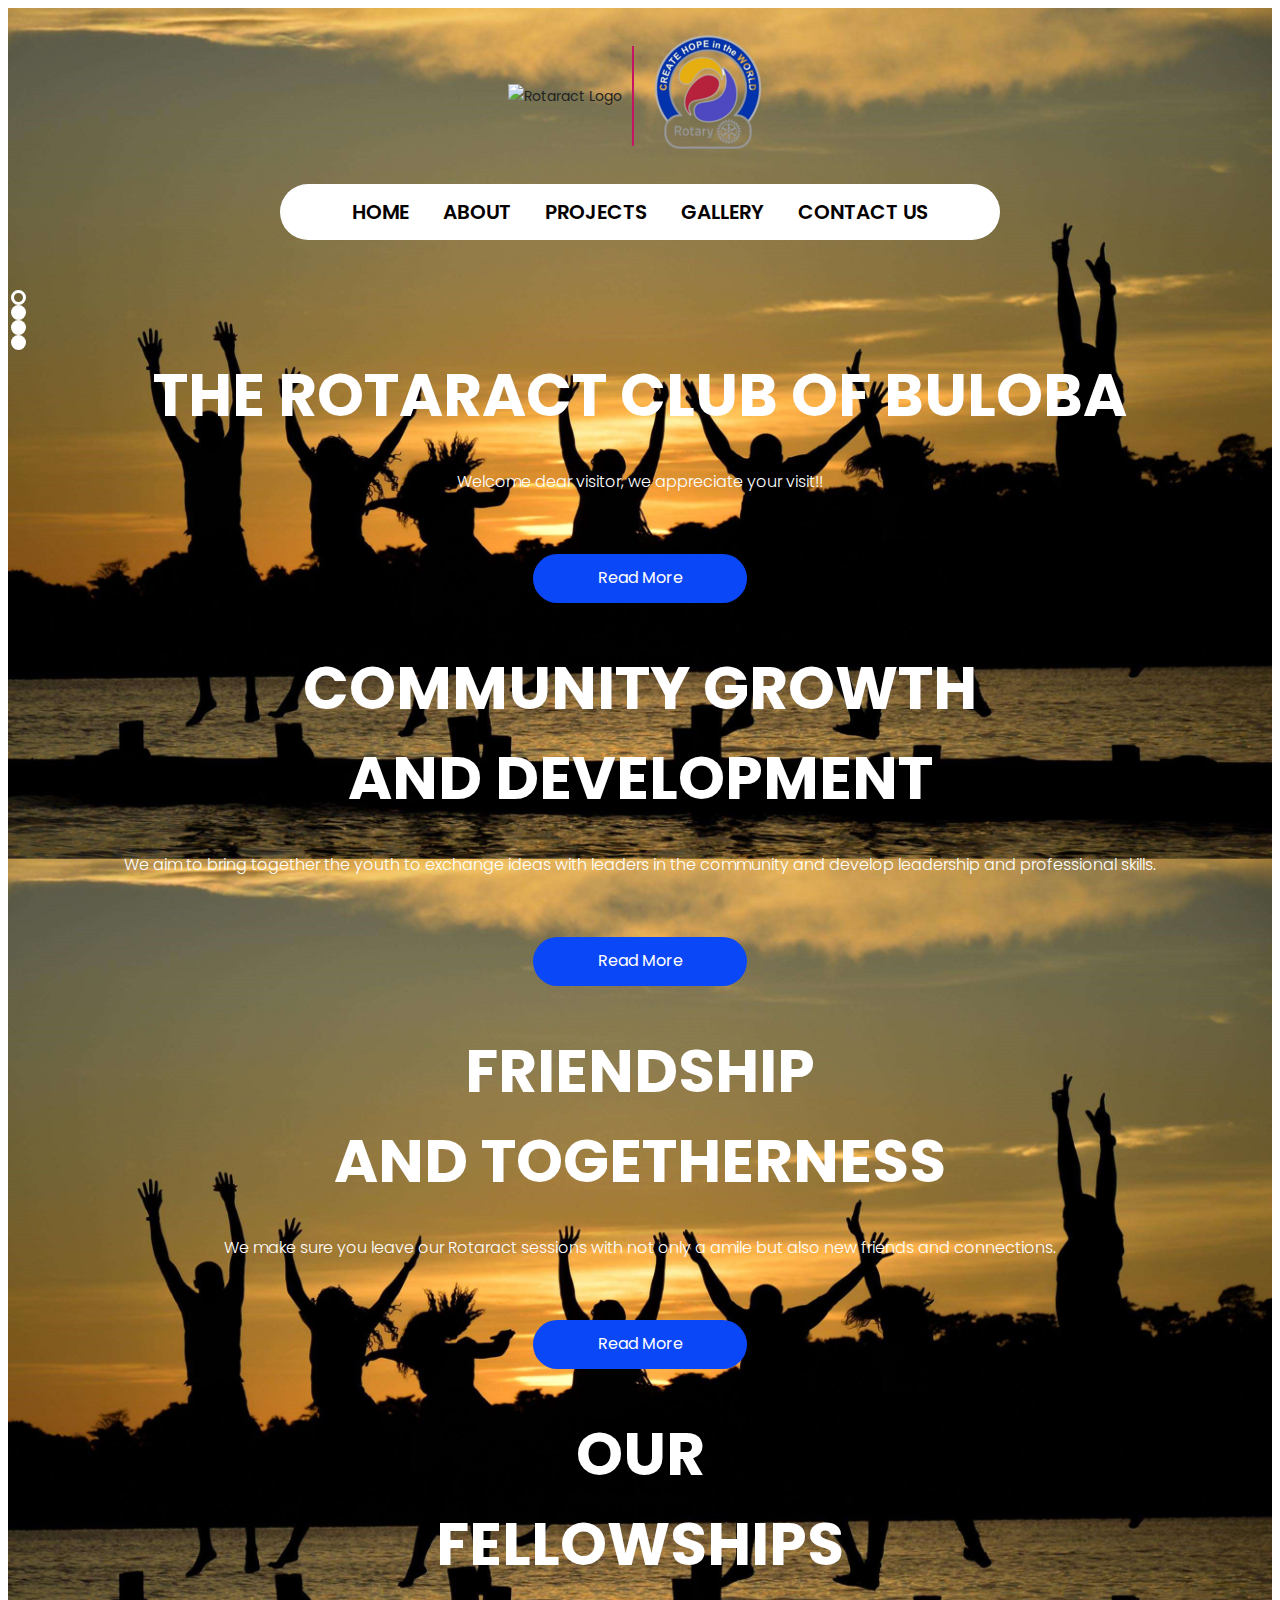
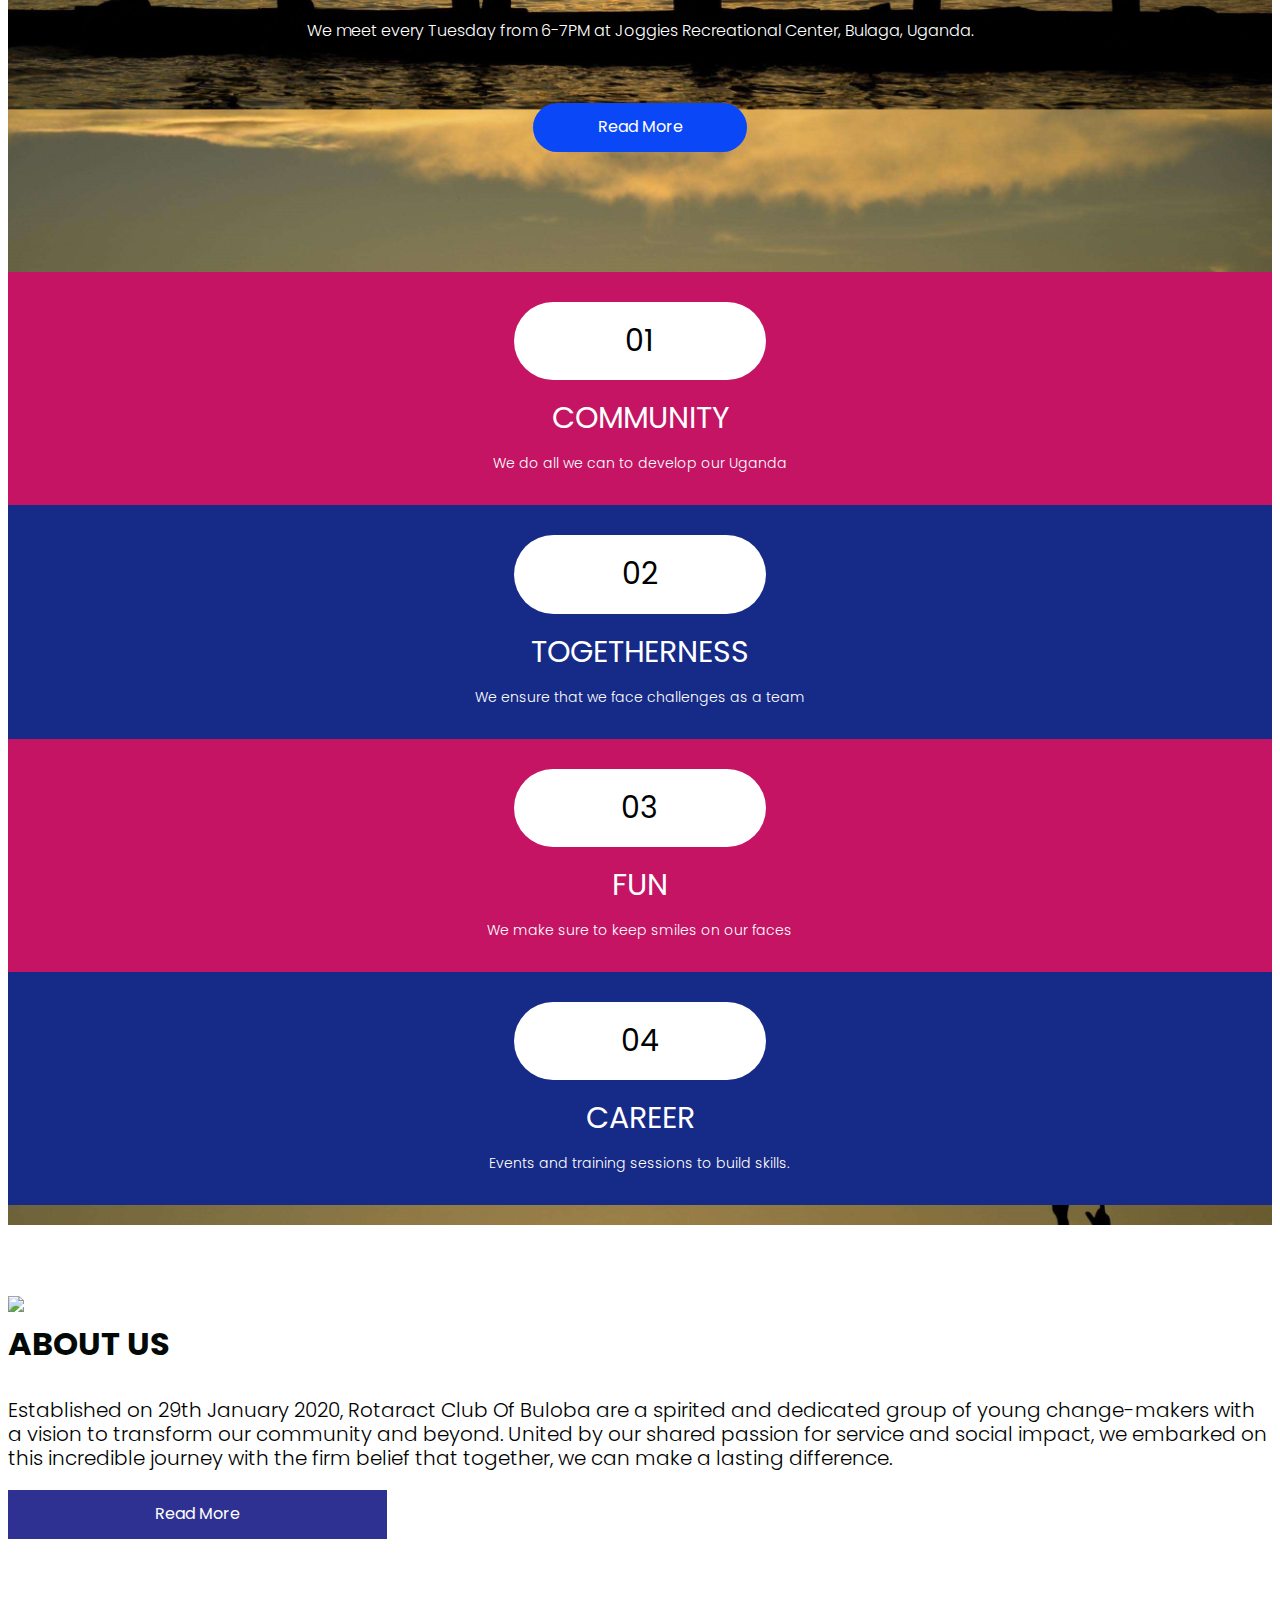
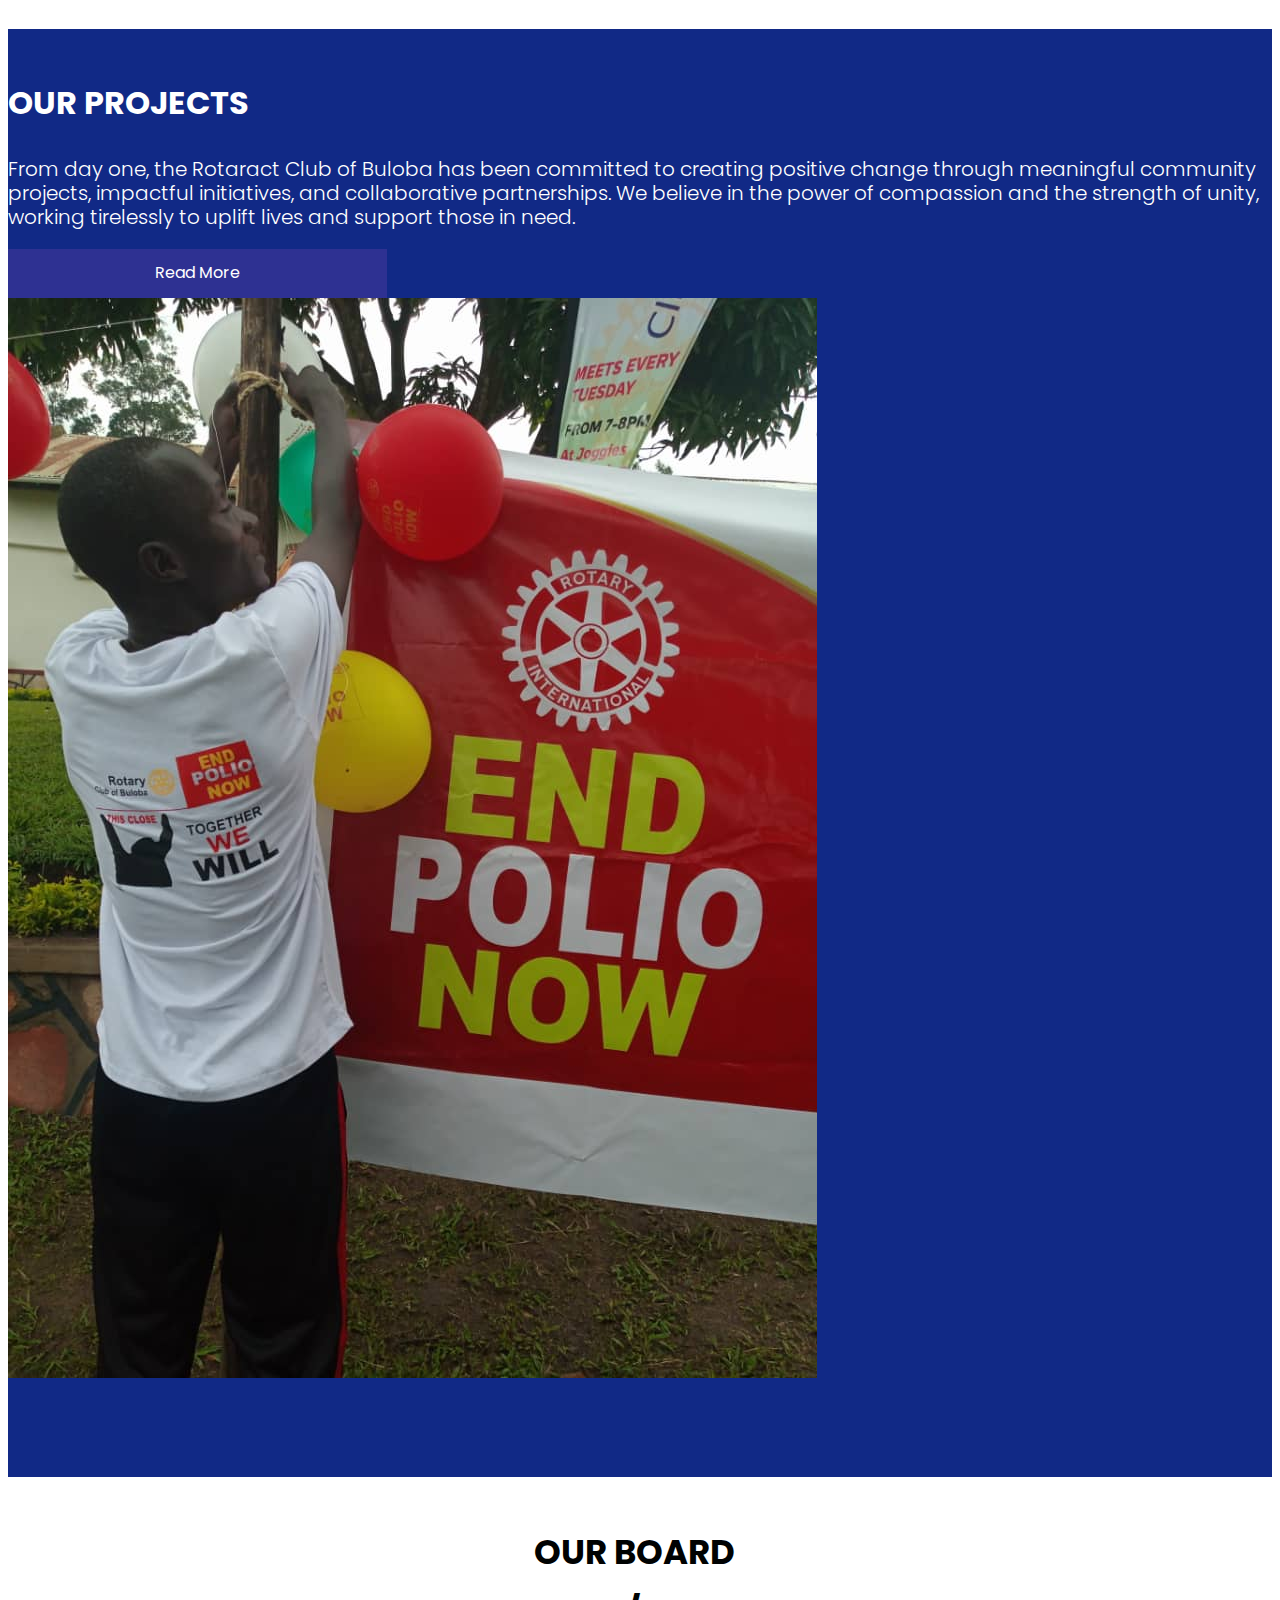
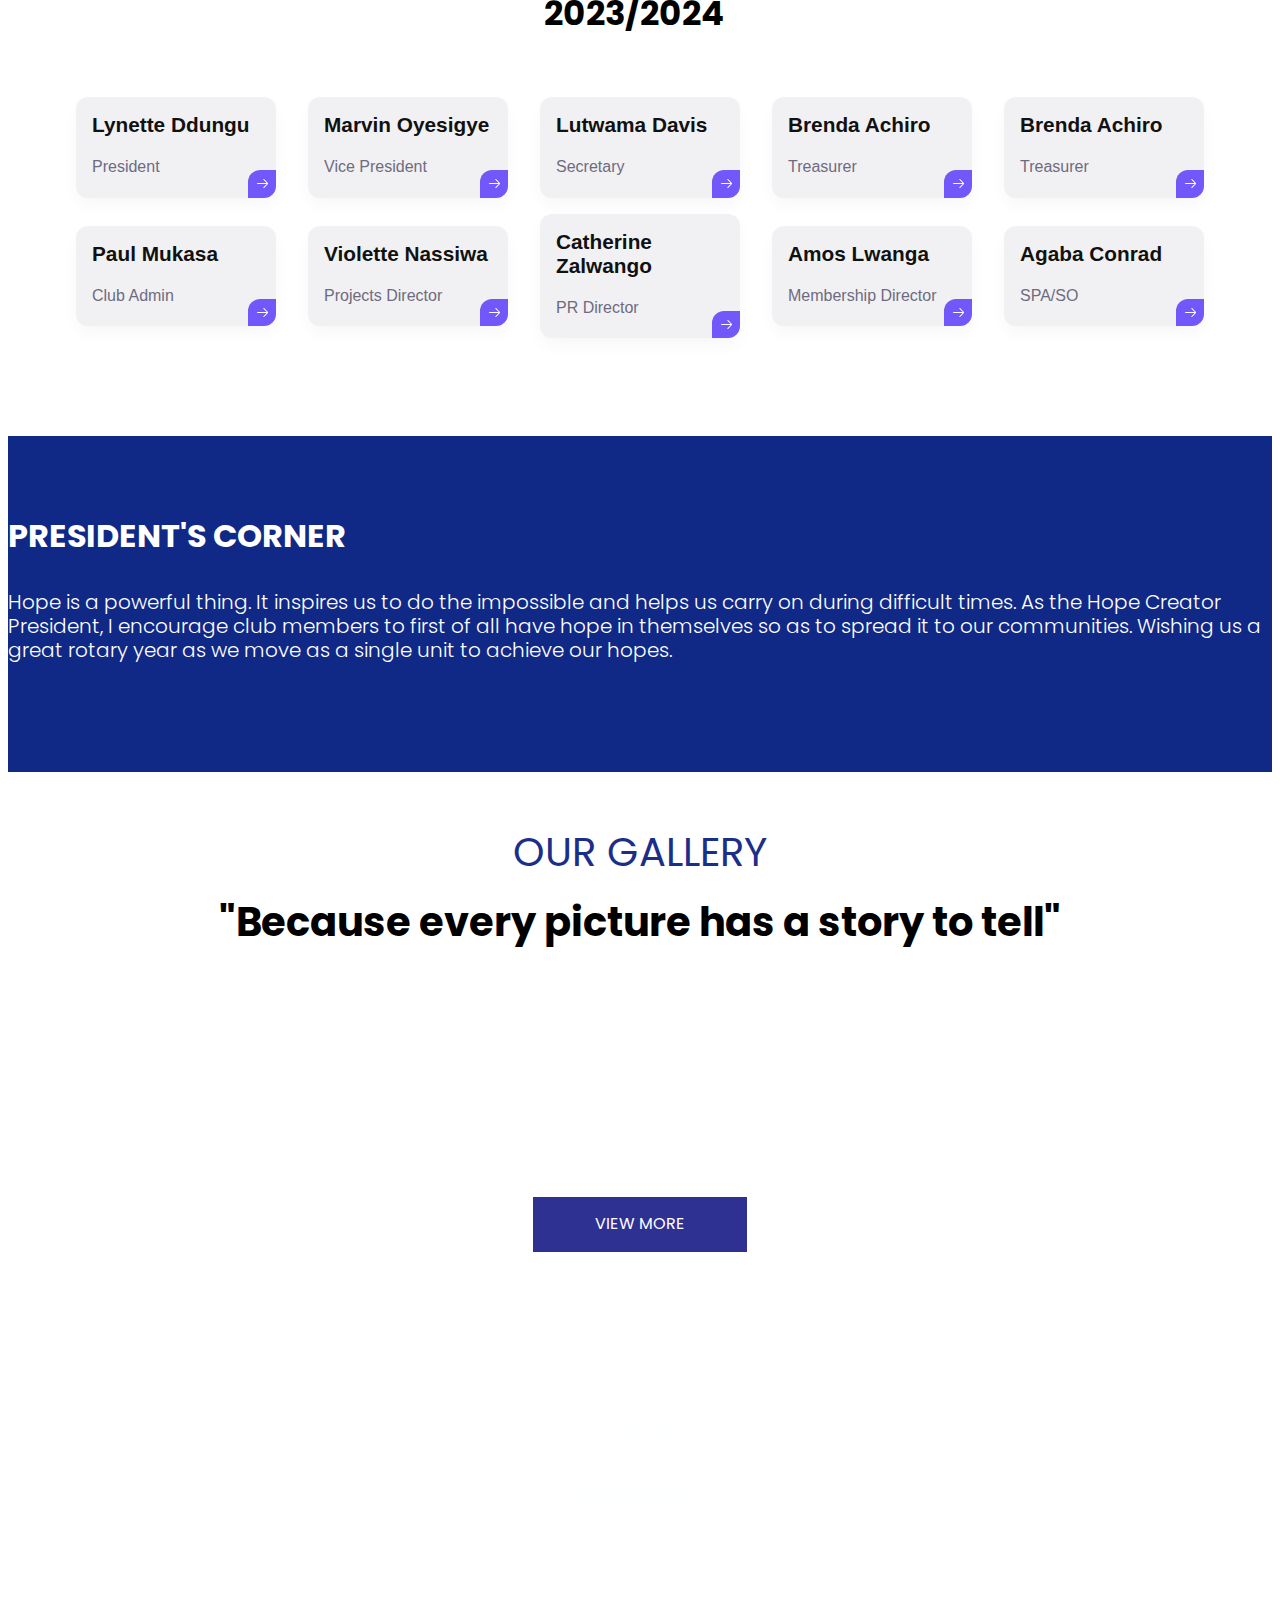
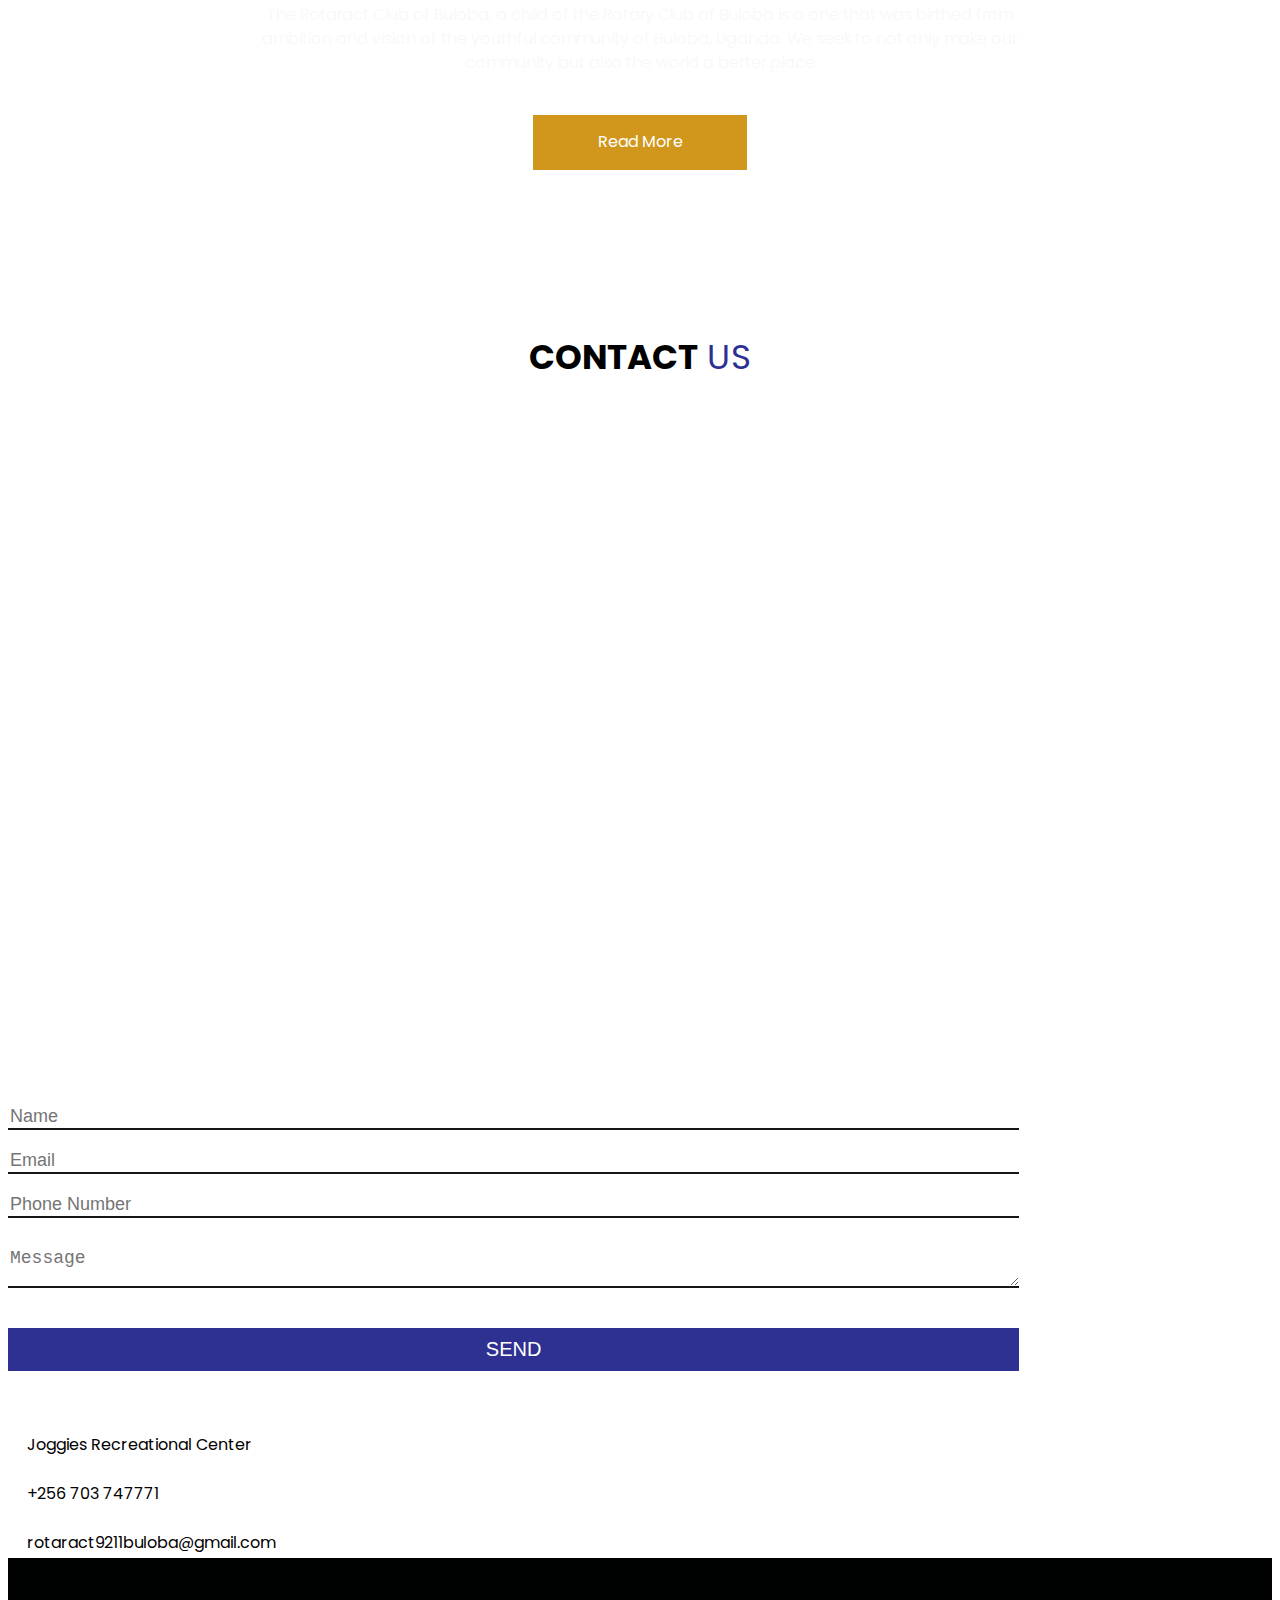
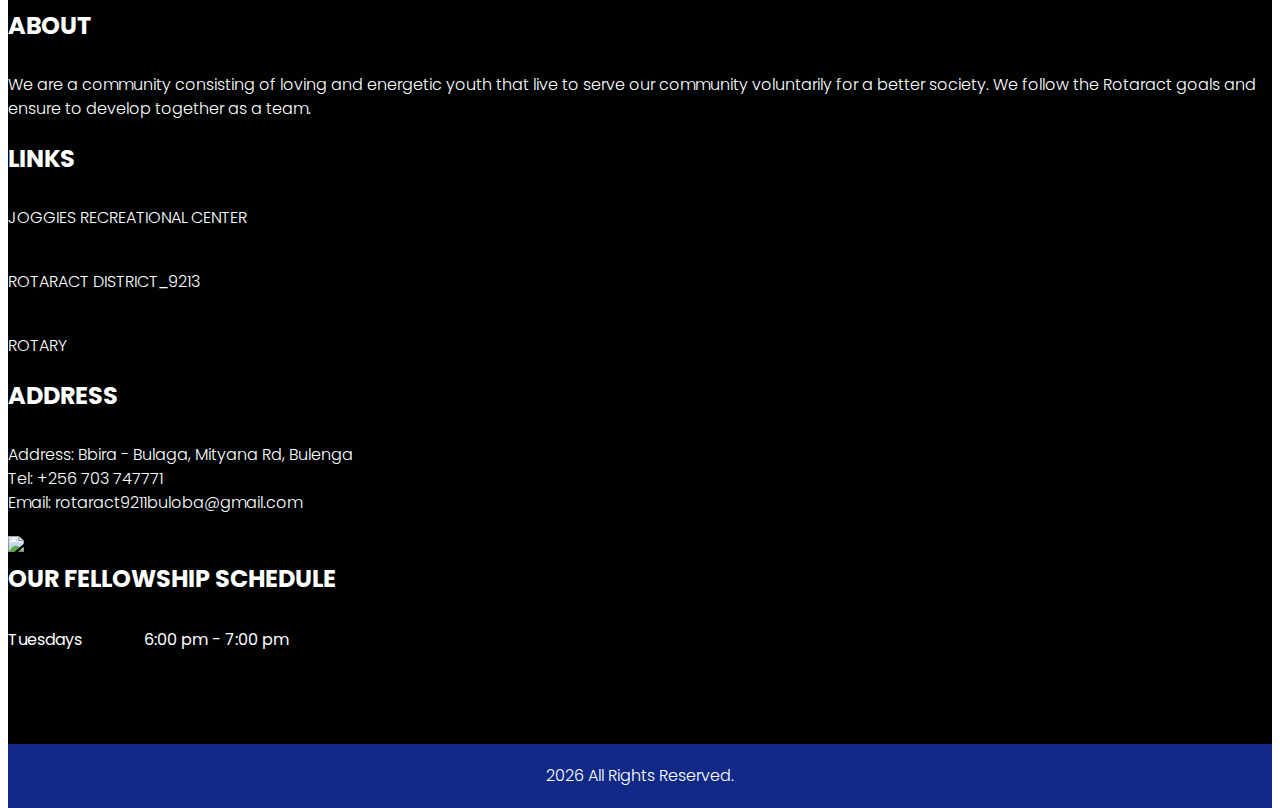
==== commit 36bd8319: "Update index.html" ====
--- a/index.html
+++ b/index.html
@@ -144,7 +144,7 @@
                 </div>
               </div>
               <div class="carousel-item">
-                <h1 class="your_text">Our <br>Fellowhips</h1>
+                <h1 class="your_text">Our <br>Fellowships</h1>
                 <p class="there_text">We meet every Tuesday from 6-7PM at Joggies Recreational Center, Bulaga, Uganda.
                 </p>
                 <div class="start_bt">
@@ -204,7 +204,7 @@
           <div class="col-md-6">
             <h1 class="live_text">ABOUT US</h1>
             <p class="lorem_text">
-              Established on 29th January 2019, Rotaract Club Of Buloba are a spirited and dedicated group of young
+              Established on 29th January 2020, Rotaract Club Of Buloba are a spirited and dedicated group of young
               change-makers with a vision
               to transform our community and beyond. United by our shared passion for service and social impact, we
               embarked on this incredible journey with the firm belief that together, we can make a lasting difference.
@@ -382,7 +382,7 @@
           <div class="cardd">
             <h3 class="card__title"> Agaba Conrad </h3>
             <div class="card__date">
-              Club Advisor
+              SPA/SO
             </div>
             <div class="card__arrow">
               <svg xmlns="http://www.w3.org/2000/svg" fill="none" viewBox="0 0 24 24" height="15" width="15">
@@ -623,4 +623,4 @@
     <script src="https:cdnjs.cloudflare.com/ajax/libs/fancybox/2.1.5/jquery.fancybox.min.js"></script>
   </body>
 
-</html>+</html>
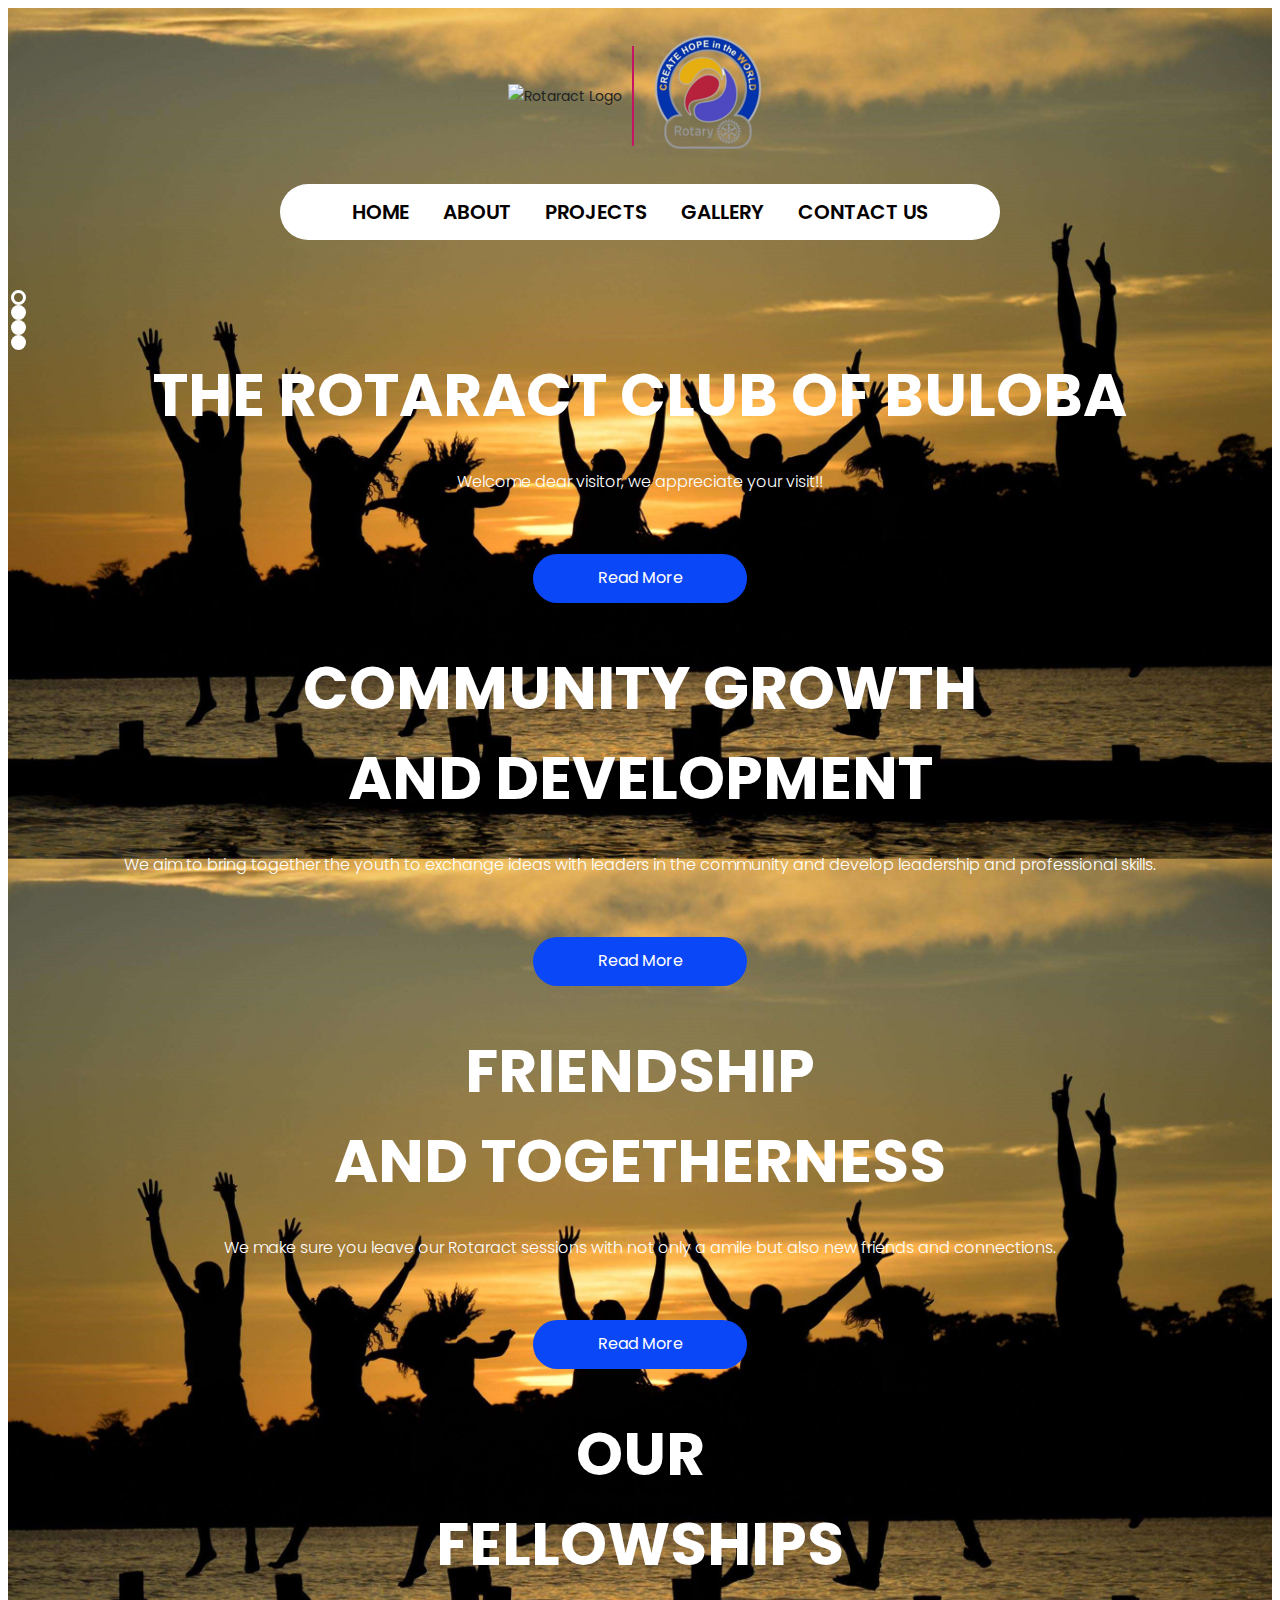
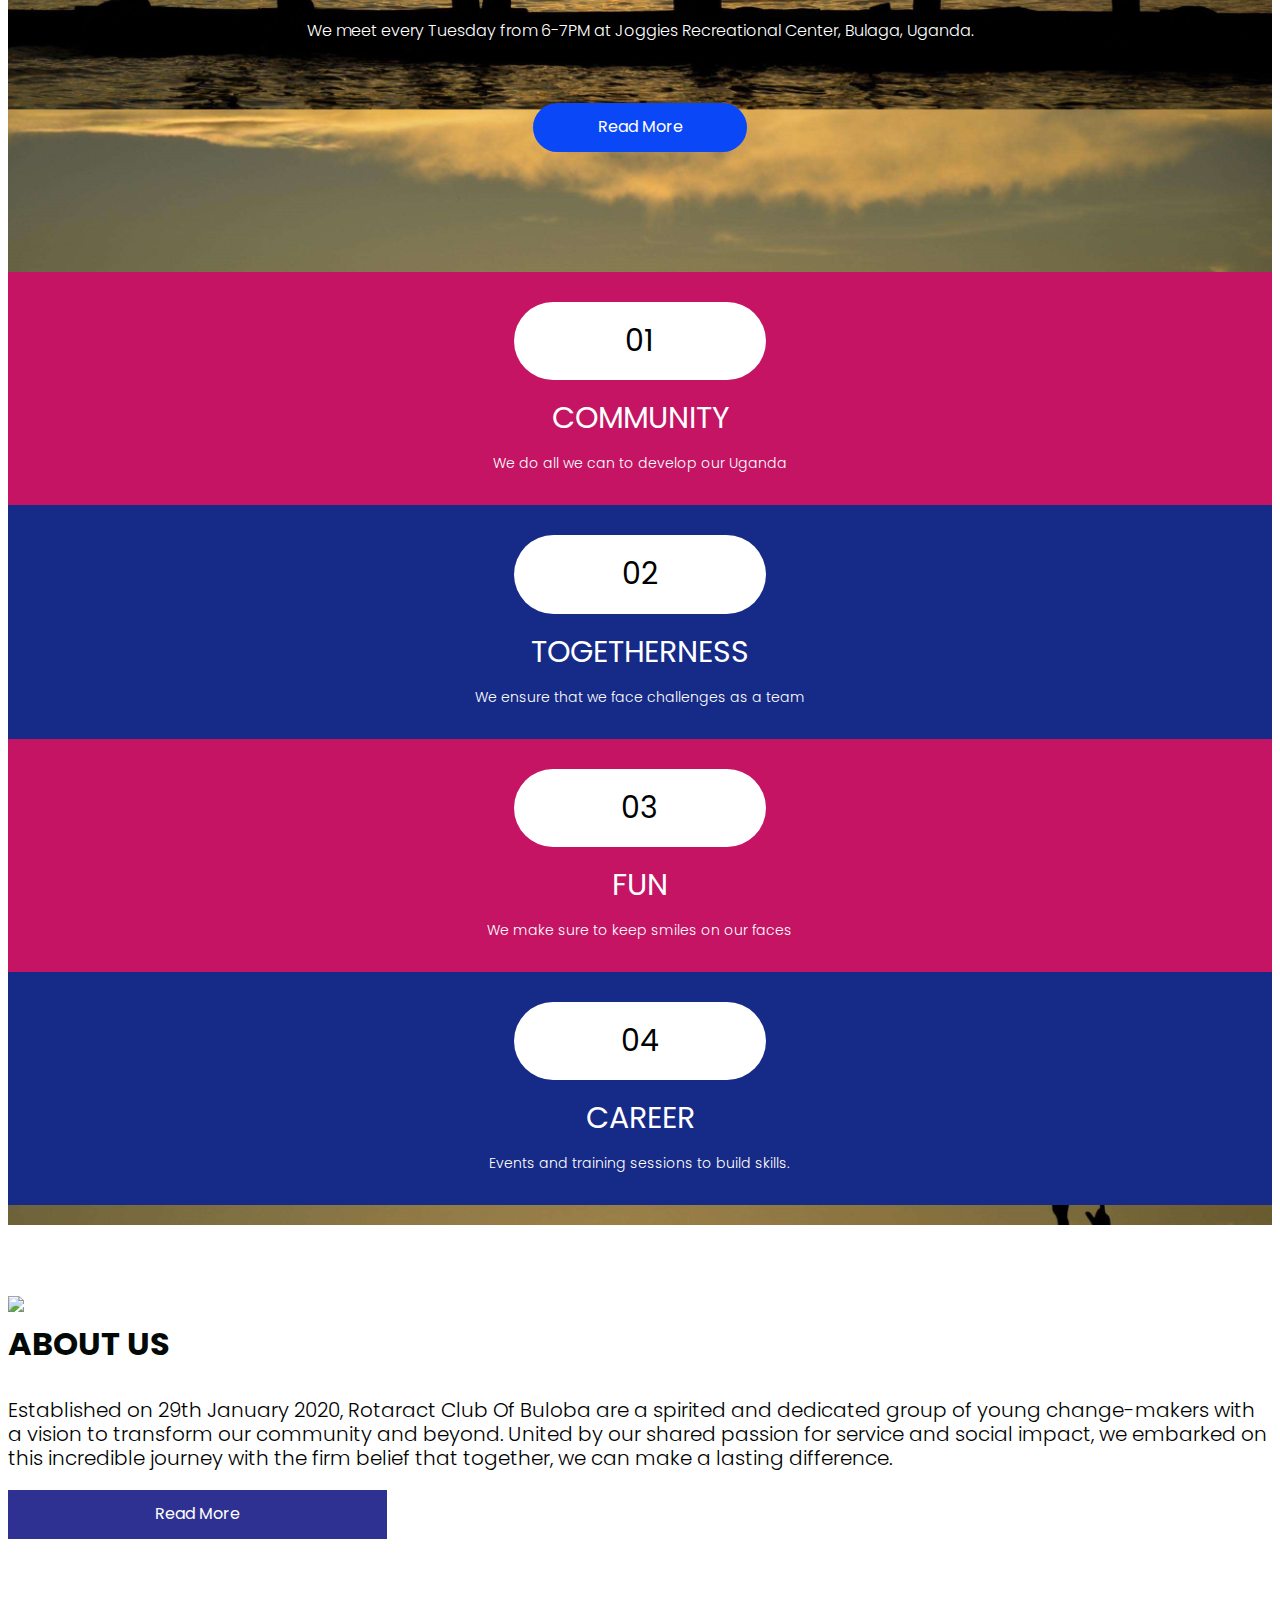
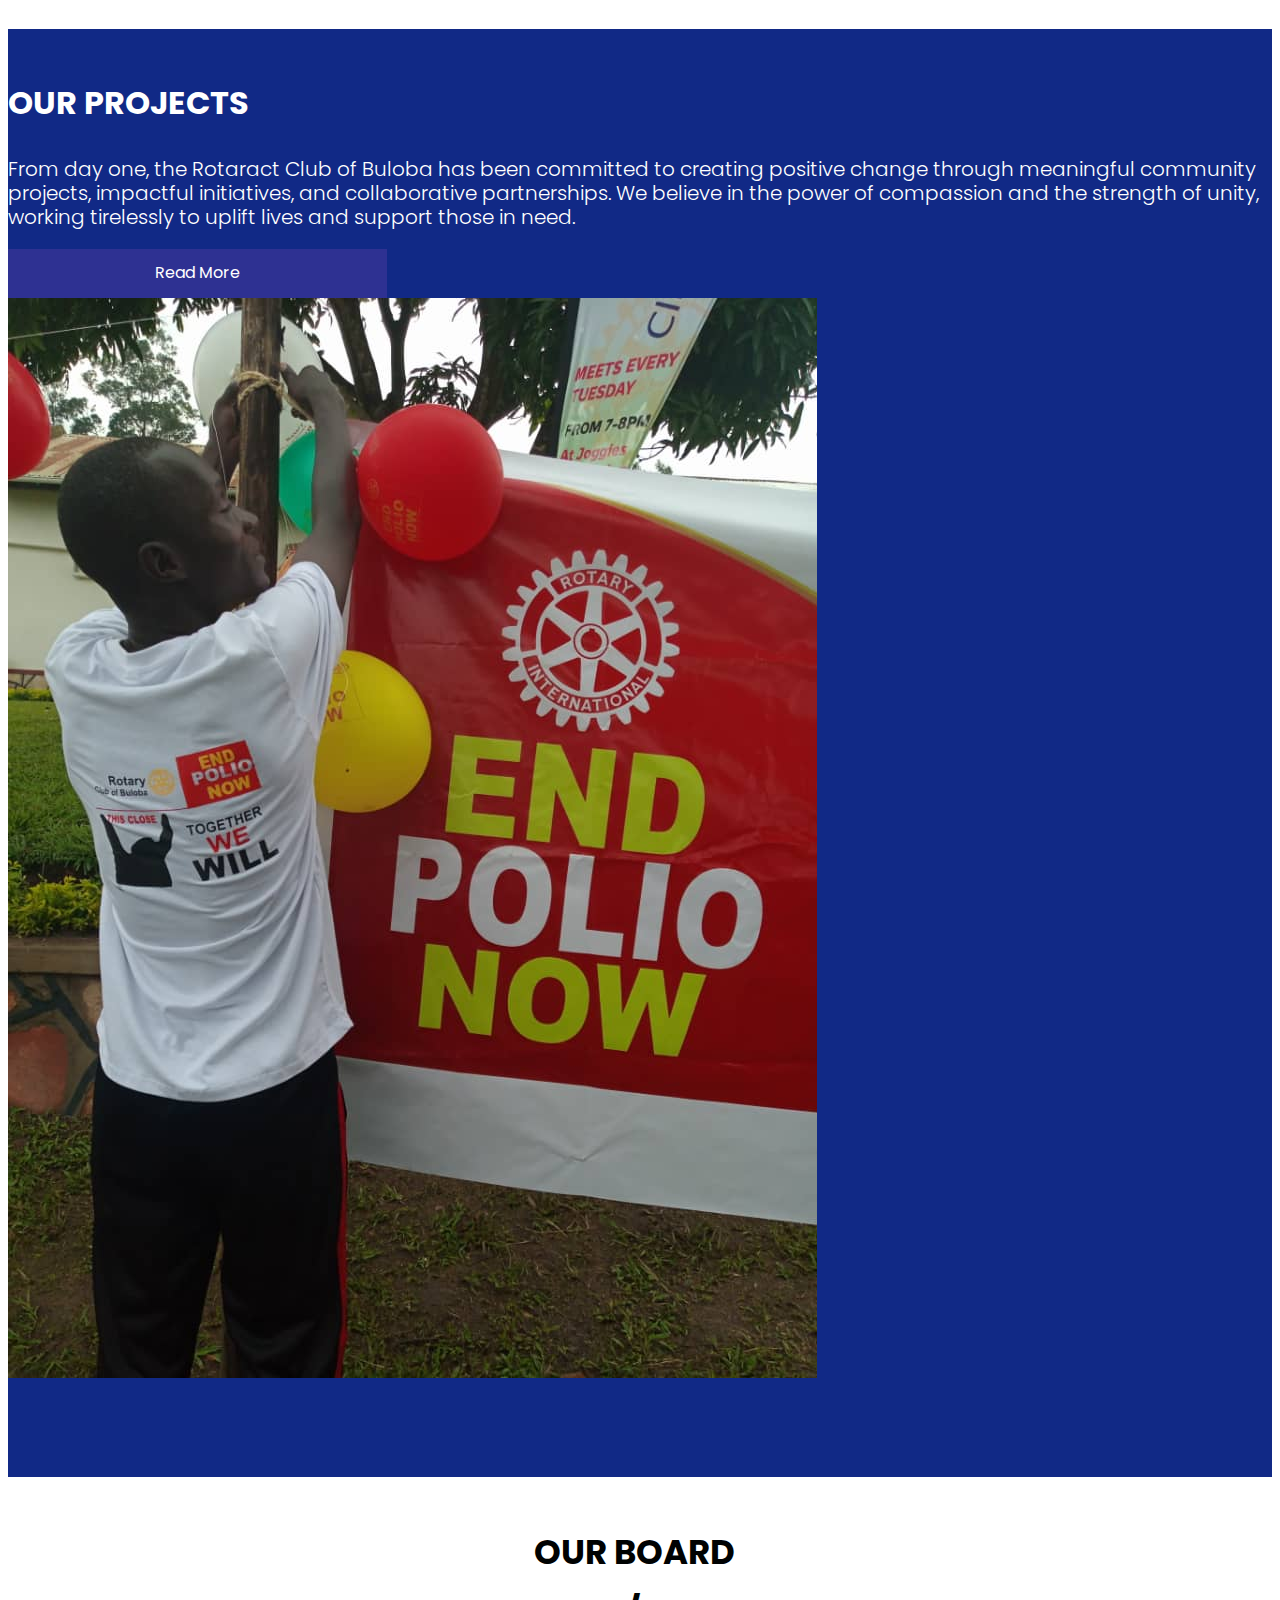
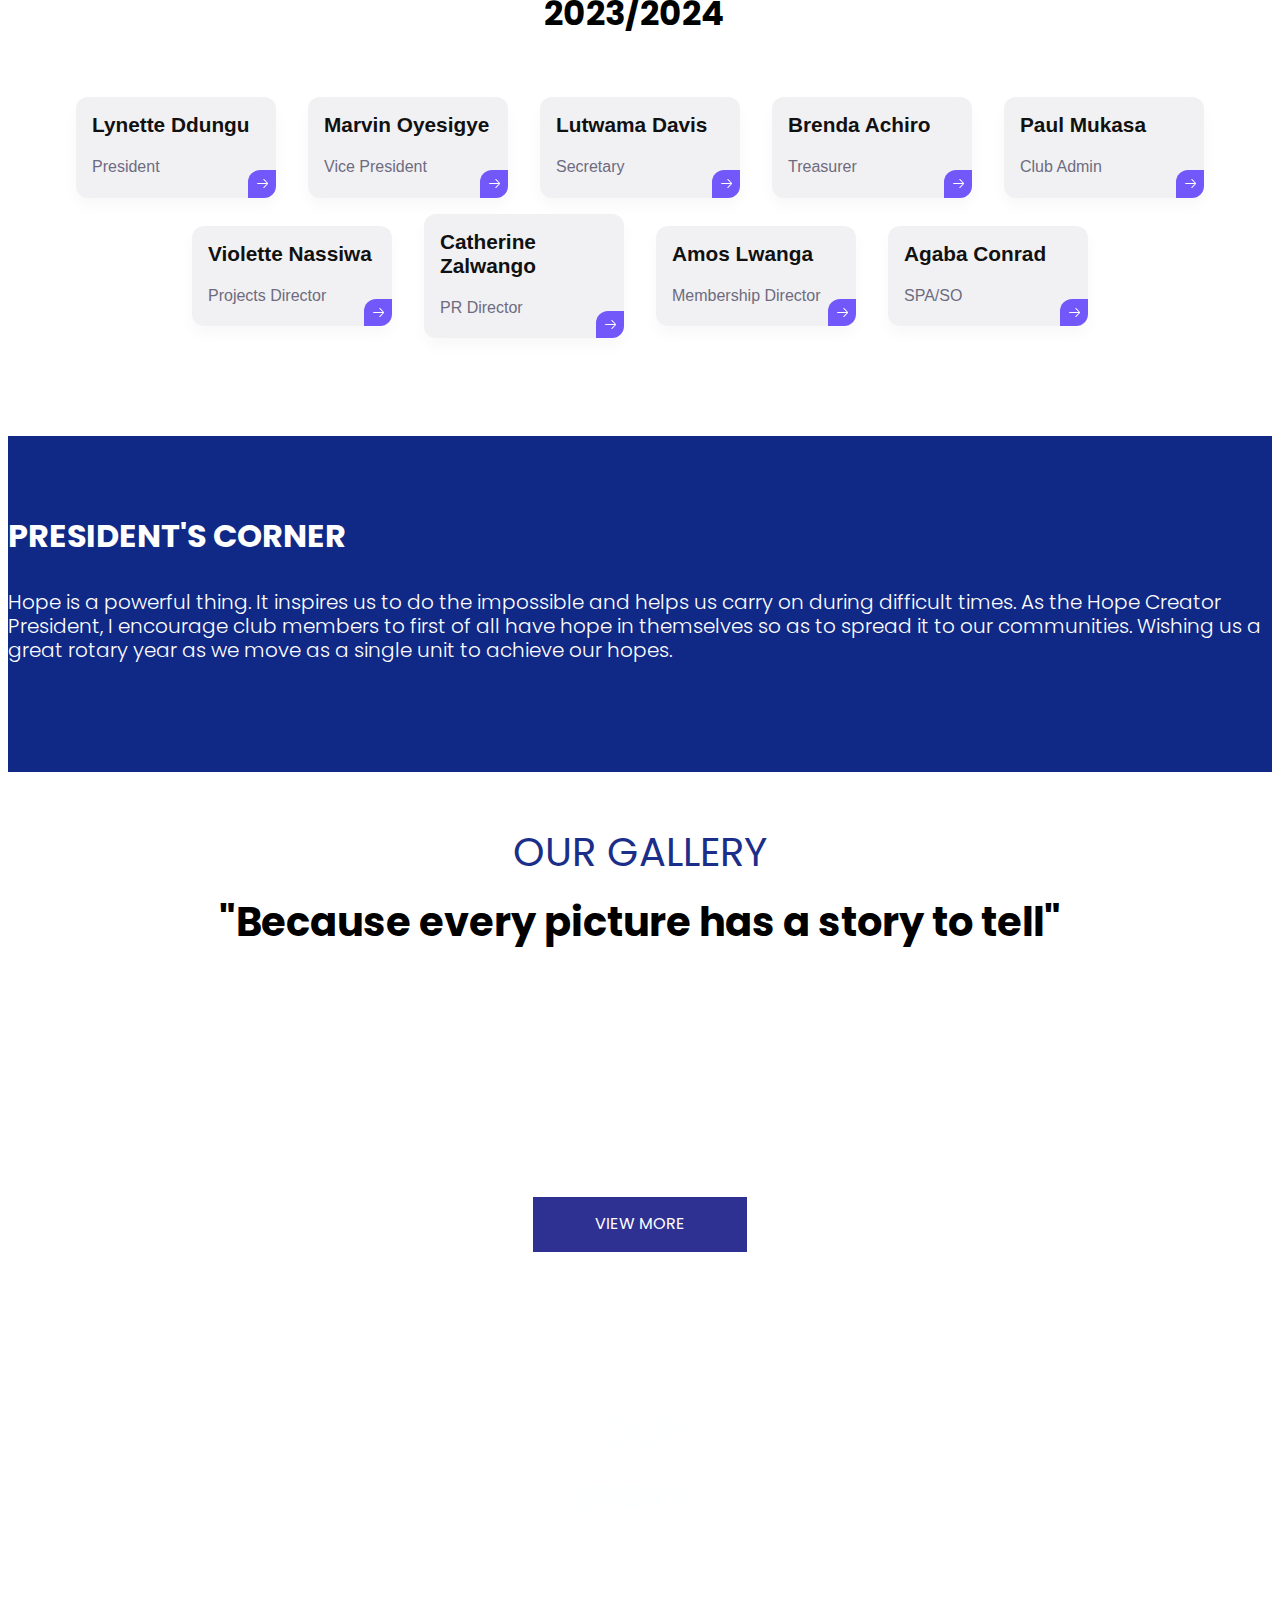
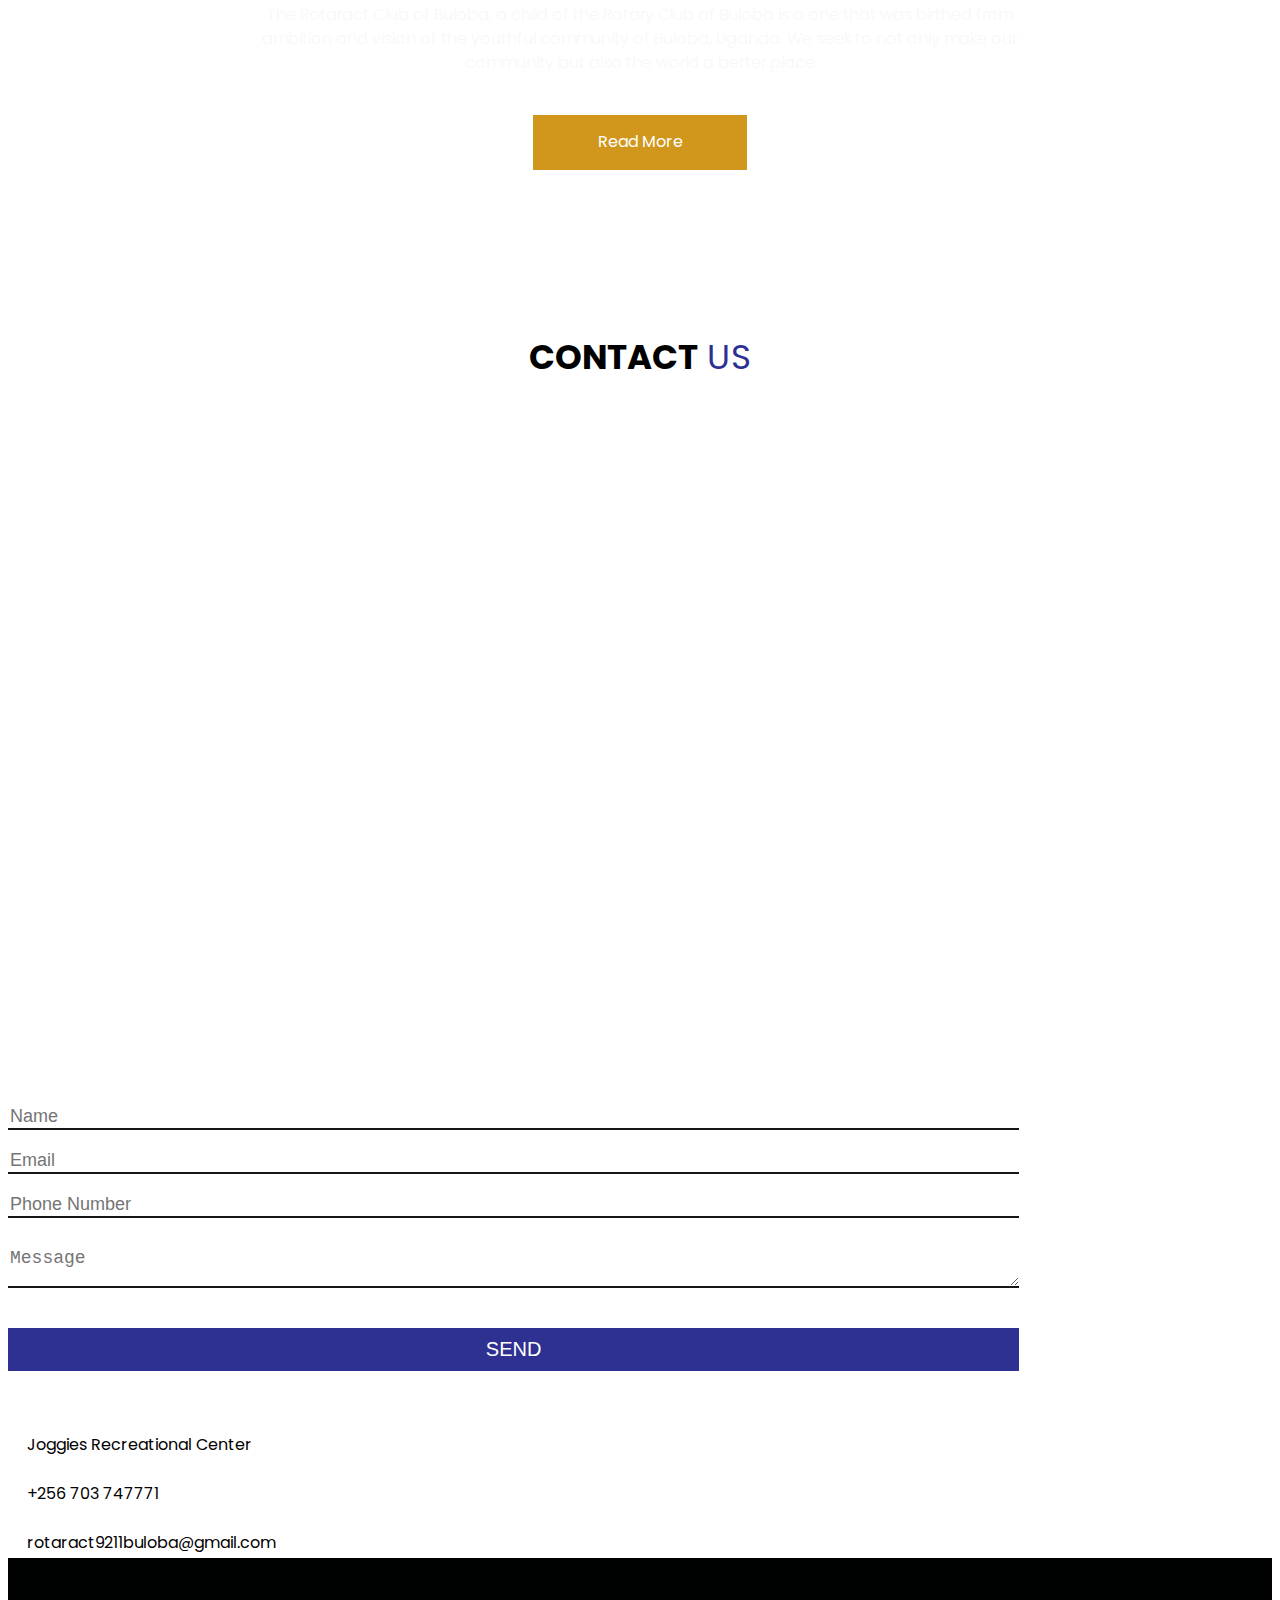
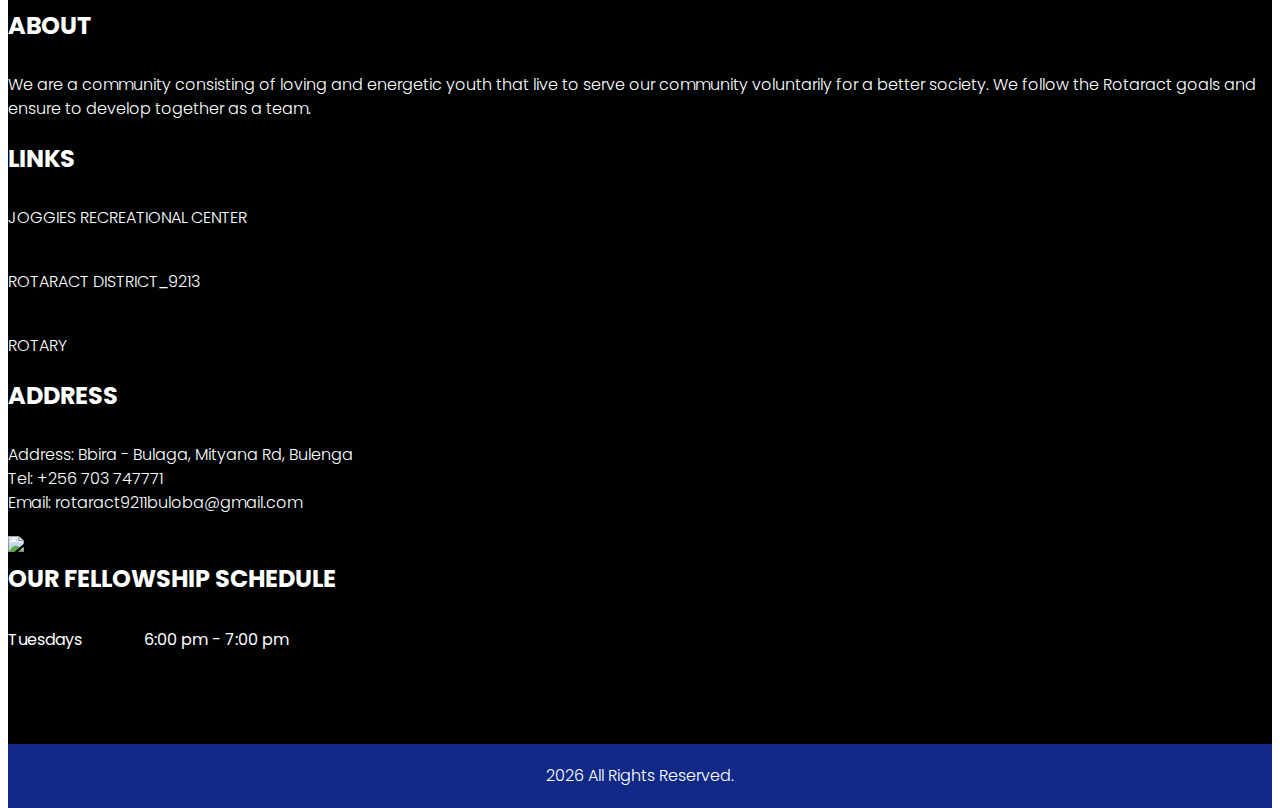
==== commit f6664039: "removes brenda achiro treasurer card" ====
--- a/index.html
+++ b/index.html
@@ -310,20 +310,6 @@
           </div>
 
           <div class="cardd">
-            <h3 class="card__title"> Brenda Achiro </h3>
-            <div class="card__date">
-              Treasurer
-            </div>
-            <div class="card__arrow">
-              <svg xmlns="http://www.w3.org/2000/svg" fill="none" viewBox="0 0 24 24" height="15" width="15">
-                <path fill="#fff"
-                  d="M13.4697 17.9697C13.1768 18.2626 13.1768 18.7374 13.4697 19.0303C13.7626 19.3232 14.2374 19.3232 14.5303 19.0303L20.3232 13.2374C21.0066 12.554 21.0066 11.446 20.3232 10.7626L14.5303 4.96967C14.2374 4.67678 13.7626 4.67678 13.4697 4.96967C13.1768 5.26256 13.1768 5.73744 13.4697 6.03033L18.6893 11.25H4C3.58579 11.25 3.25 11.5858 3.25 12C3.25 12.4142 3.58579 12.75 4 12.75H18.6893L13.4697 17.9697Z">
-                </path>
-              </svg>
-            </div>
-          </div>
-
-          <div class="cardd">
             <h3 class="card__title"> Paul Mukasa </h3>
             <div class="card__date">
               Club Admin
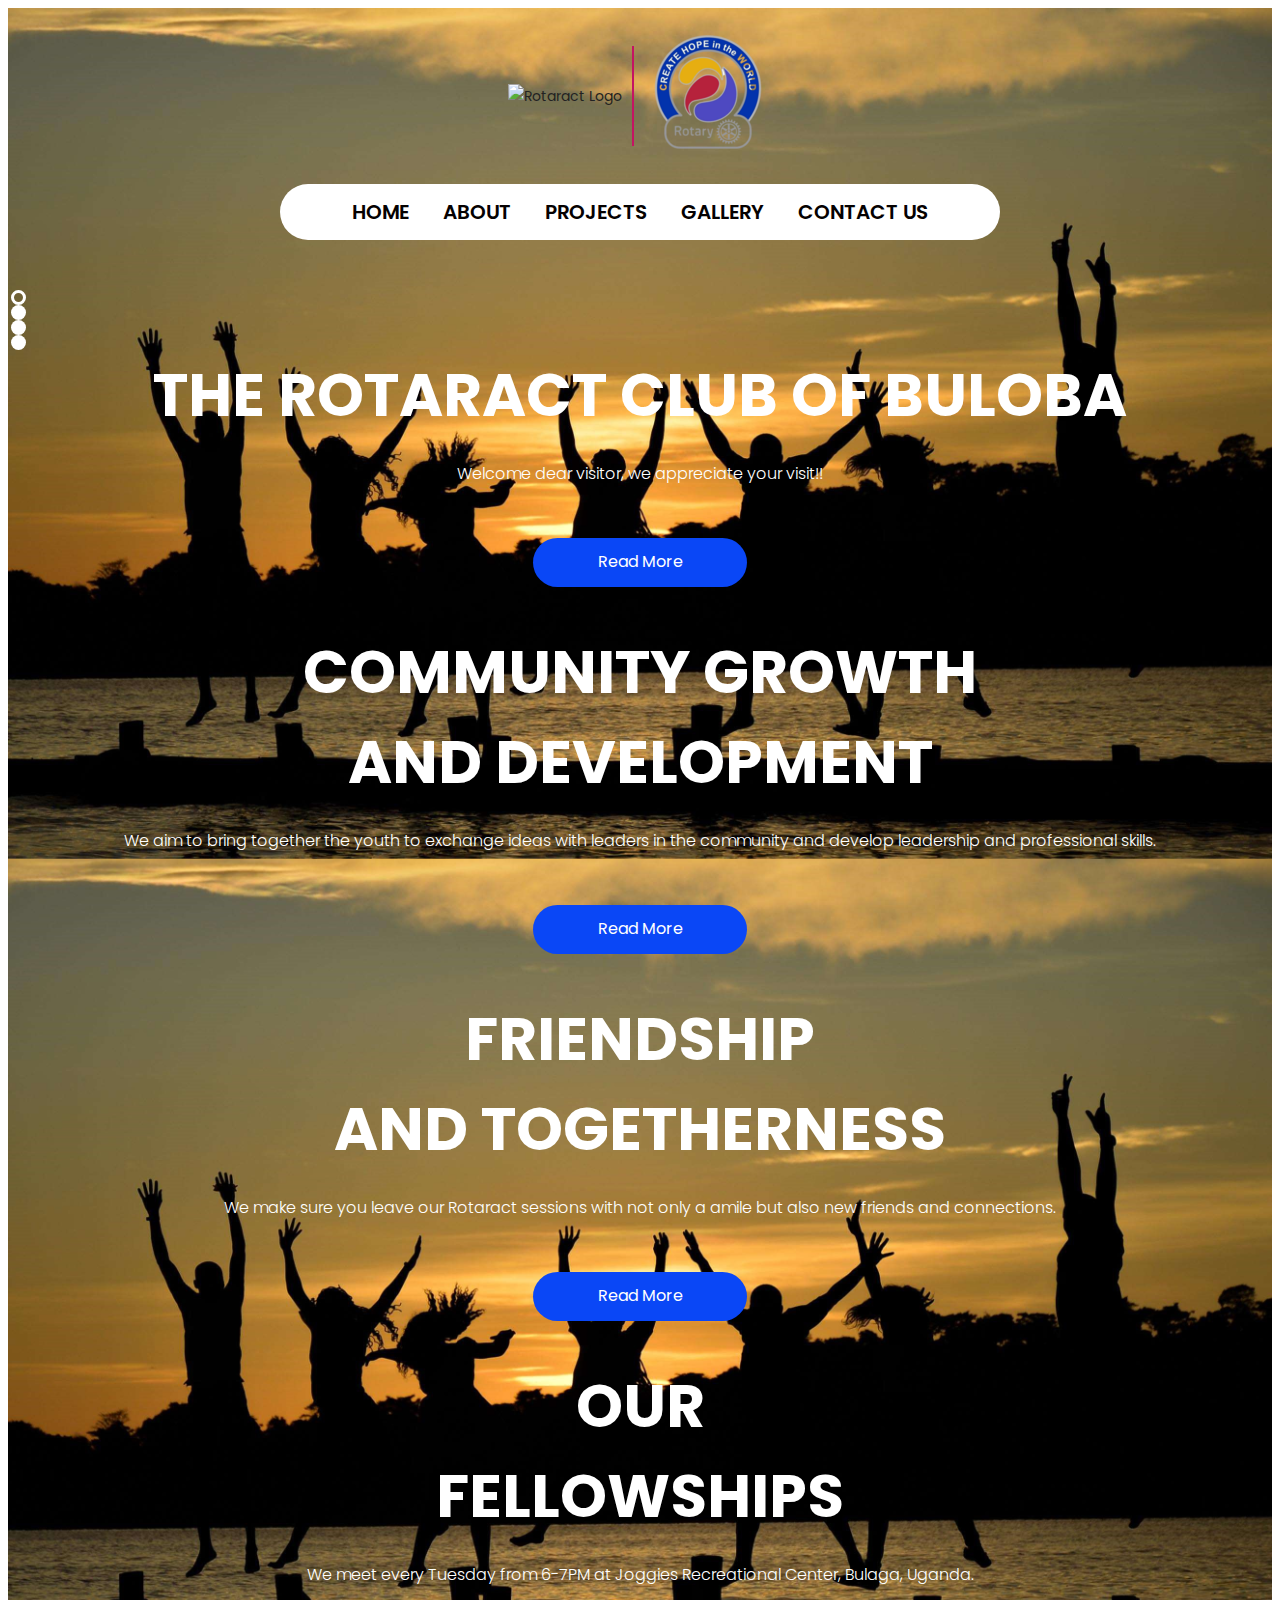
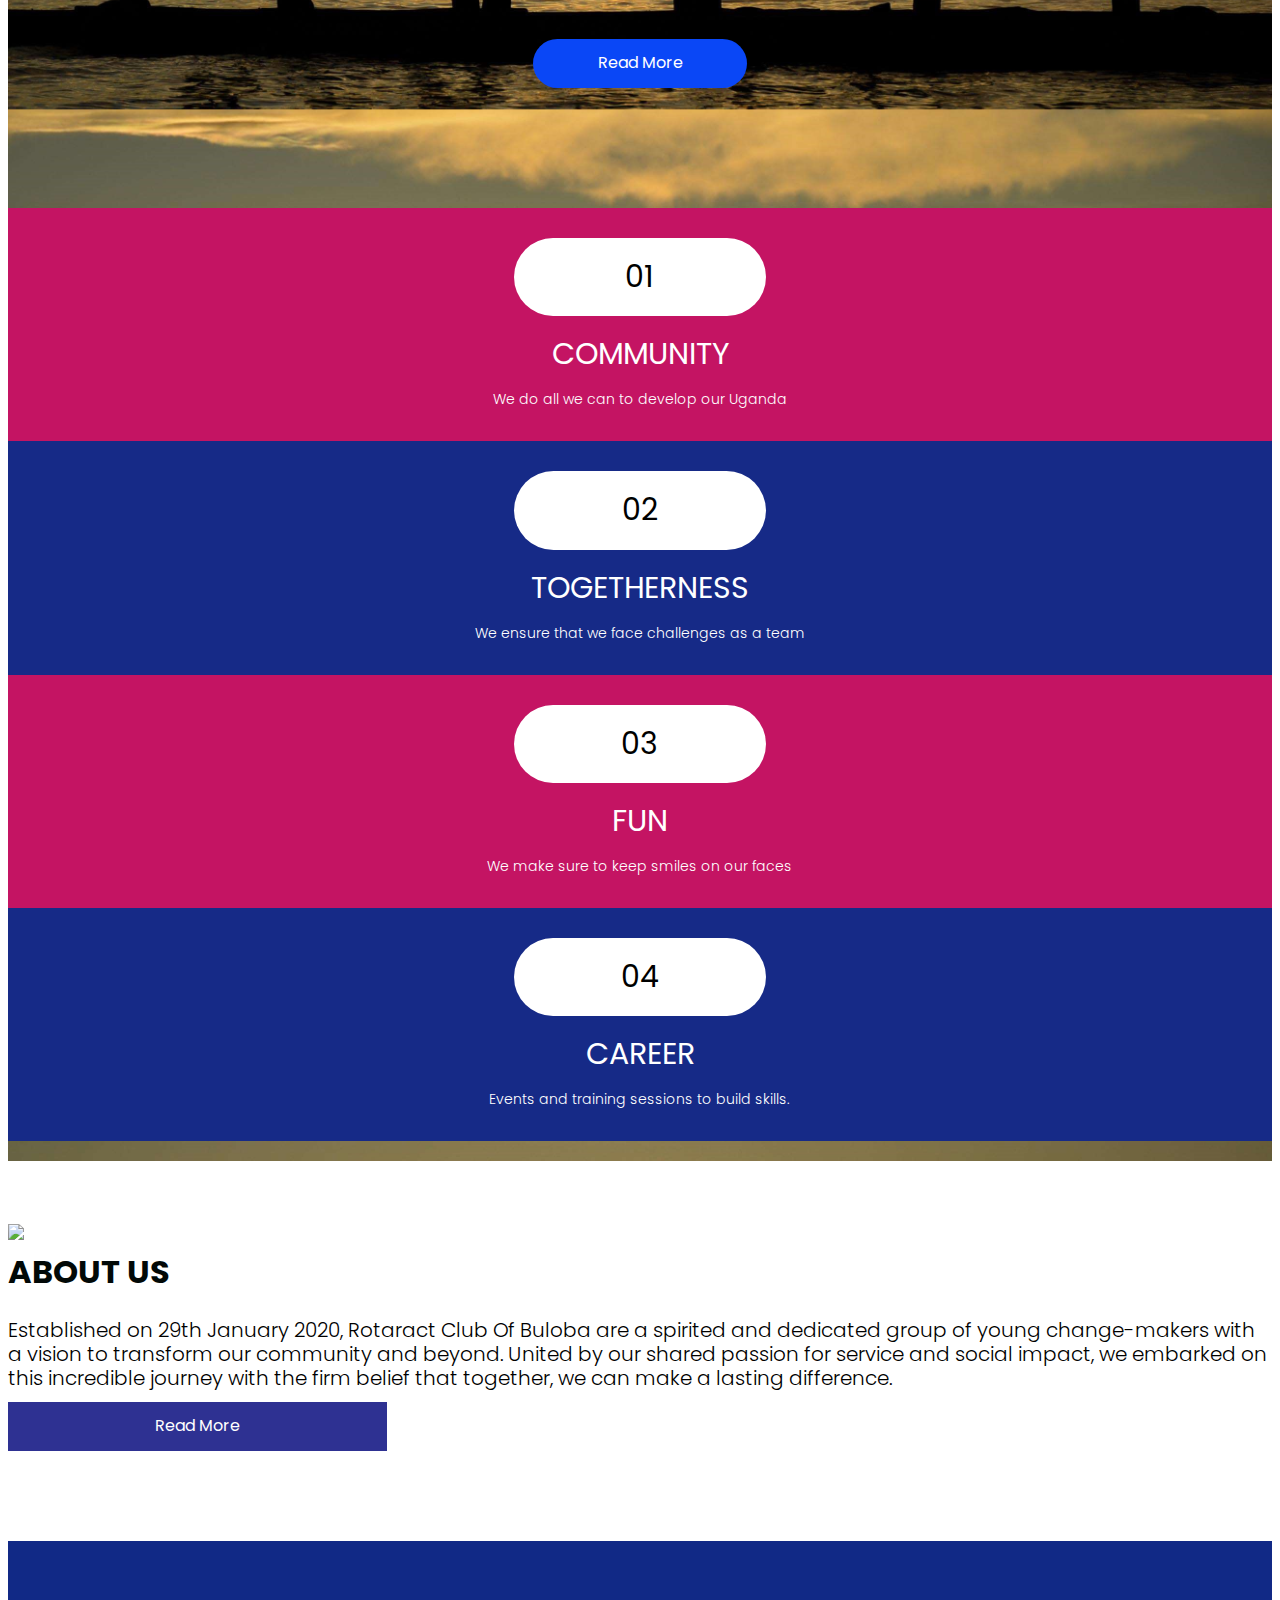
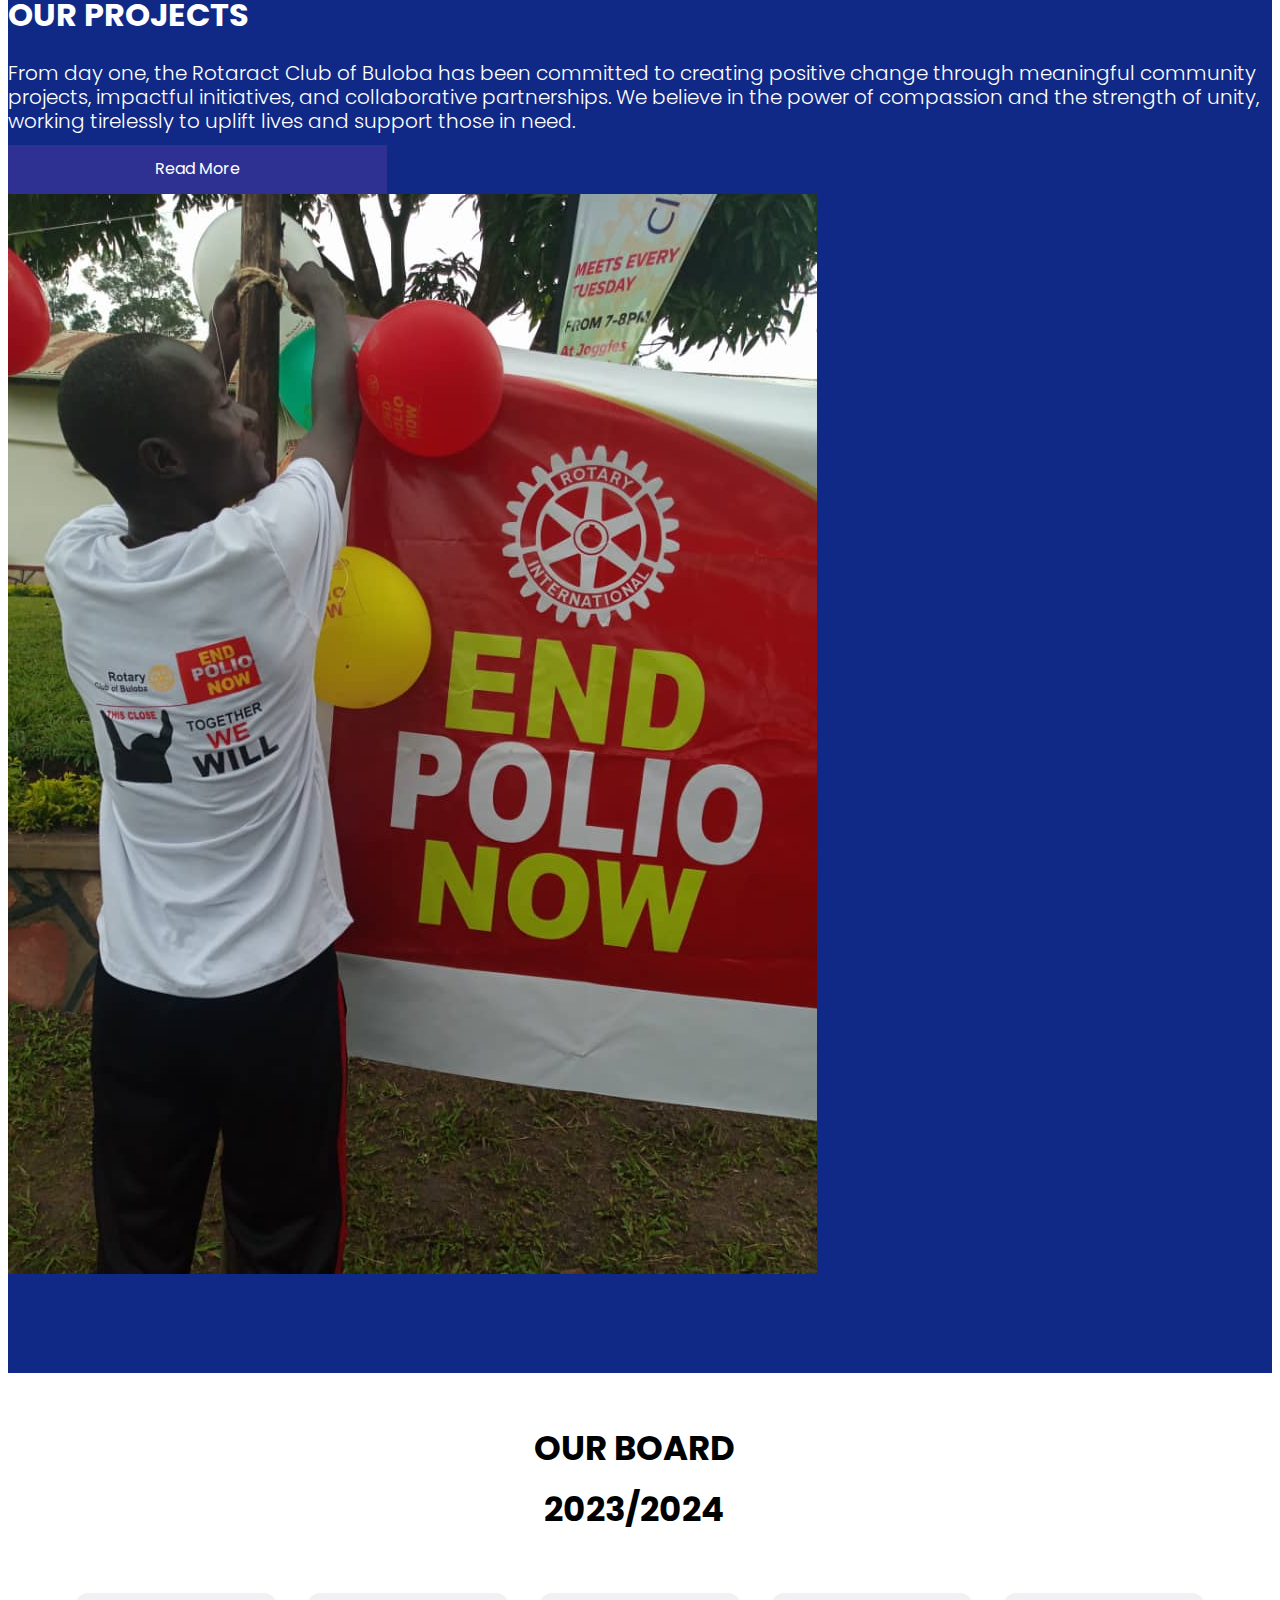
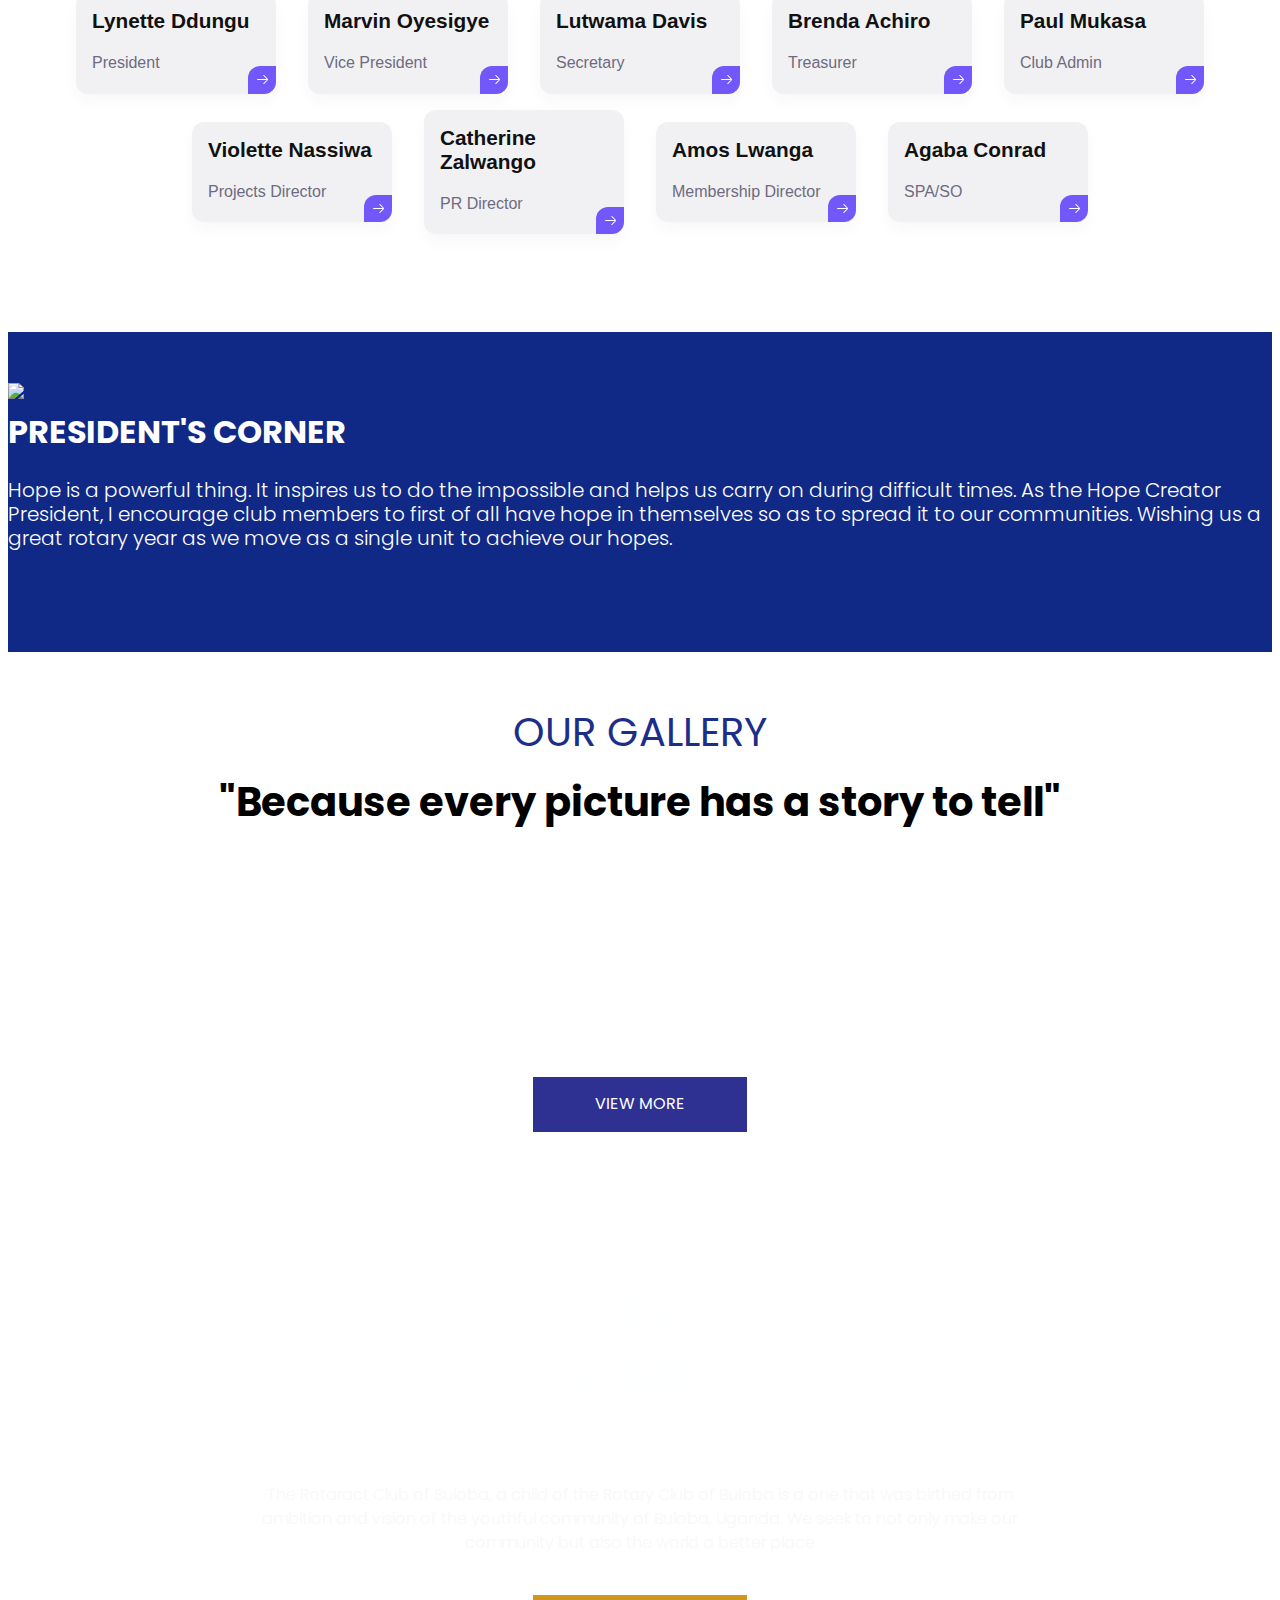
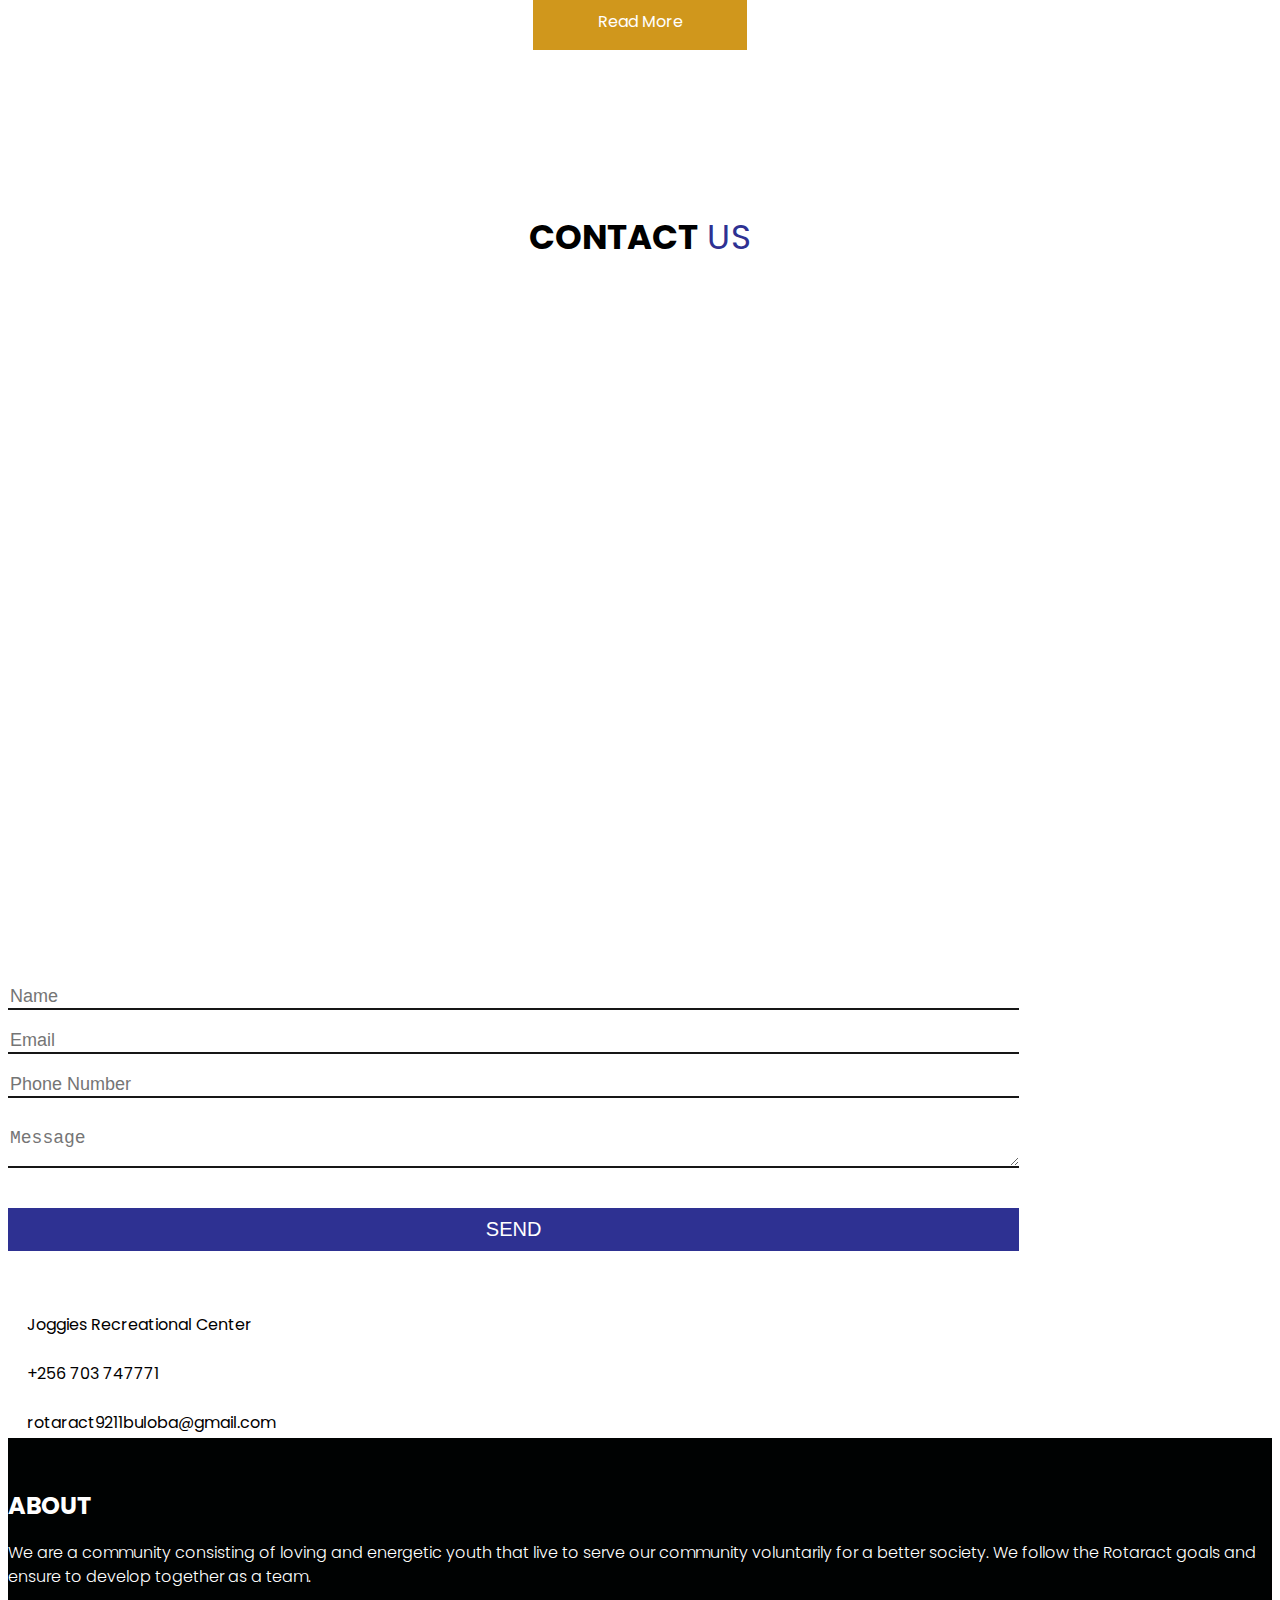
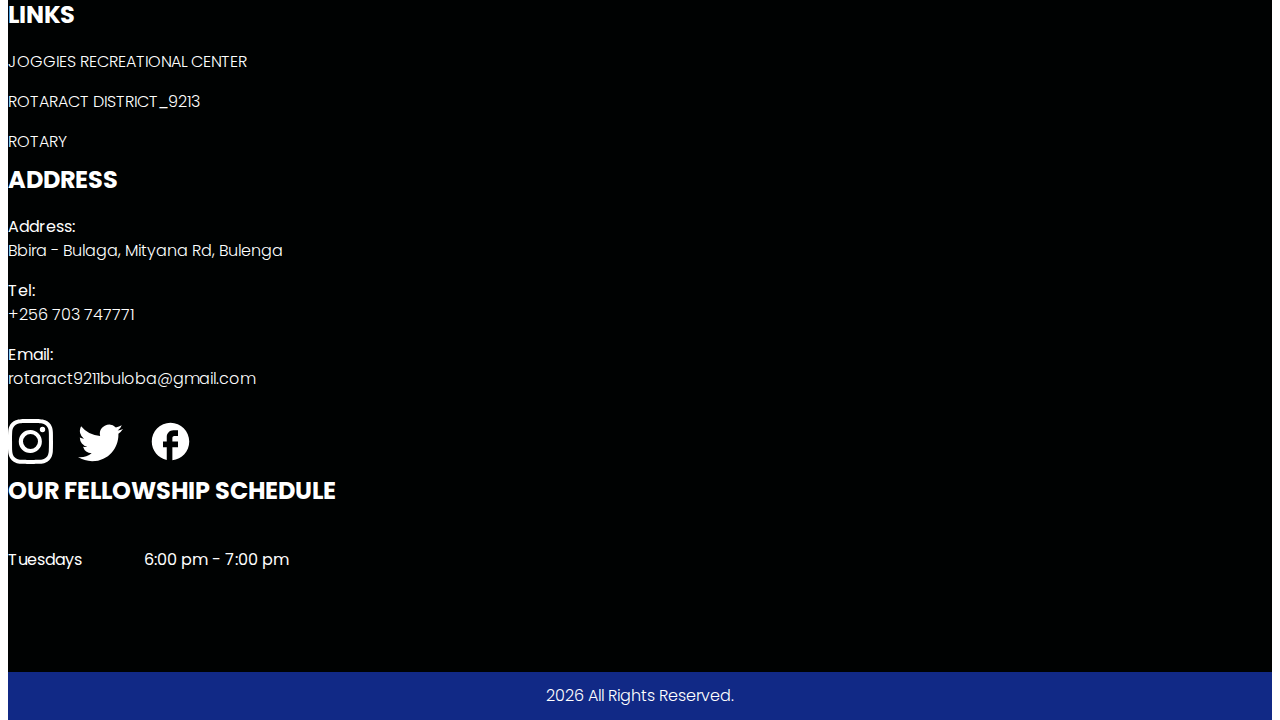
==== commit 43d59156: "additional project pictures" ====
--- a/index.html
+++ b/index.html
@@ -420,12 +420,12 @@
             <div class="row">
               <div class="col-sm-4">
                 <div class="container_main1">
-                  <img src="images/photo3.JPG" loading="lazy" alt="Avatar" class="image" style="width:100%">
+                  <img src="images/book_donation_project_2.jpg" loading="lazy" alt="Avatar" class="image" style="width:100%">
                   <div class="middle">
                     <a href="gallery.html">
                       <div class="text">
                         VIEW MORE
-                      </div>
+                      </div> 
                     </a>
                   </div>
                 </div>
@@ -444,7 +444,7 @@
               </div>
               <div class="col-sm-4">
                 <div class="container_main1">
-                  <img src="images/photo5.JPG" loading="lazy" alt="Avatar" class="image" style="width:100%">
+                  <img src="images/outreach_project_2.jpg" loading="lazy" alt="Avatar" class="image" style="width:100%">
                   <div class="middle">
                     <a href="gallery.html">
                       <div class="text">
@@ -464,7 +464,6 @@
     </div>
     <!-- gallery section end -->
 
-
     <!-- success section start -->
     <div class="success_section layout_padding">
       <div class="container">
@@ -486,7 +485,7 @@
         <div class="contact_text"><b>CONTACT</b> <span class="contact_us_text">US</span></div>
         <div class="contact_section2">
           <div class="row">
-            <div class="col-md-6 padding_left_0">
+            <div class="col-md-6"> 
               <div class="map-responsive">
                 <iframe
                   src="https://www.google.com/maps/embed/v1/place?q=place_id:ChIJdW1MMF-kfRcRj1L9omKO8LA&key=AIzaSyDzNuBqDuKAQCC-iU_5rY0wd1E5LaBCLZA"
@@ -528,16 +527,16 @@
     </div>
     <!-- contact section end -->
 
-
     <!-- footer section start -->
     <div class="footer_section layout_padding">
       <div class="container">
         <div class="row">
           <div class="col-lg-4 col-sm-6">
             <h1 class="customer_text">About</h1>
-            <p class="footer_lorem_text">We are a community consisting of loving and energetic youth that live to
-              serve our community voluntarily for a better society. We follow the Rotaract goals and ensure to develop
-              together as a team.
+            <p class="footer_lorem_text">We are a community consisting of loving and energetic youth that live to serve
+              our community voluntarily for a better society. We follow the Rotaract goals and ensure to develop
+              together
+              as a team.
             </p>
             <h1 class="customer_text">Links</h1>
             <p class="footer_lorem_text"><a class="my_links" target="_blank"
@@ -548,18 +547,48 @@
           </div>
           <div class="col-lg-4 col-sm-6">
             <h1 class="customer_text">Address</h1>
-            <p class="footer_lorem_text1">Address: Bbira - Bulaga, Mityana Rd, Bulenga</p>
-            <p class="footer_lorem_text2">Tel: +256 703 747771</p>
-            <p class="footer_lorem_text2">Email: rotaract9211buloba@gmail.com</p>
+            <p class="footer_lorem_text">
+              <strong>Address: </strong> <br>
+              Bbira - Bulaga, Mityana Rd, Bulenga
+            </p>
+            <p class="footer_lorem_text">
+              <strong>Tel: </strong> <br>
+              +256 703 747771
+            </p>
+            <p class="footer_lorem_text">
+              <strong>Email: </strong> <br>
+              rotaract9211buloba@gmail.com
+            </p>
             <div class="social_icon">
               <ul>
-                <li><a href="https://www.facebook.com/rotaract.buloba?mibextid=ZbWKwL" target="_blank"><img
-                      src="images/fb-icon.png"></a></li>
-                <li><a href="https://twitter.com/RctBuloba" target="_blank"><img loading="lazy"
-                      src="images/twitter-icon.png"></a>
+
+                <li>
+                  <a href="https://www.instagram.com/rotaractbuloba/" target="_blank">
+                    <svg xmlns="http://www.w3.org/2000/svg" width="45" height="45" viewBox="0 0 16 16">
+                      <path fill="white"
+                        d="M8 0C5.829 0 5.556.01 4.703.048C3.85.088 3.269.222 2.76.42a3.917 3.917 0 0 0-1.417.923A3.927 3.927 0 0 0 .42 2.76C.222 3.268.087 3.85.048 4.7C.01 5.555 0 5.827 0 8.001c0 2.172.01 2.444.048 3.297c.04.852.174 1.433.372 1.942c.205.526.478.972.923 1.417c.444.445.89.719 1.416.923c.51.198 1.09.333 1.942.372C5.555 15.99 5.827 16 8 16s2.444-.01 3.298-.048c.851-.04 1.434-.174 1.943-.372a3.916 3.916 0 0 0 1.416-.923c.445-.445.718-.891.923-1.417c.197-.509.332-1.09.372-1.942C15.99 10.445 16 10.173 16 8s-.01-2.445-.048-3.299c-.04-.851-.175-1.433-.372-1.941a3.926 3.926 0 0 0-.923-1.417A3.911 3.911 0 0 0 13.24.42c-.51-.198-1.092-.333-1.943-.372C10.443.01 10.172 0 7.998 0h.003zm-.717 1.442h.718c2.136 0 2.389.007 3.232.046c.78.035 1.204.166 1.486.275c.373.145.64.319.92.599c.28.28.453.546.598.92c.11.281.24.705.275 1.485c.039.843.047 1.096.047 3.231s-.008 2.389-.047 3.232c-.035.78-.166 1.203-.275 1.485a2.47 2.47 0 0 1-.599.919c-.28.28-.546.453-.92.598c-.28.11-.704.24-1.485.276c-.843.038-1.096.047-3.232.047s-2.39-.009-3.233-.047c-.78-.036-1.203-.166-1.485-.276a2.478 2.478 0 0 1-.92-.598a2.48 2.48 0 0 1-.6-.92c-.109-.281-.24-.705-.275-1.485c-.038-.843-.046-1.096-.046-3.233c0-2.136.008-2.388.046-3.231c.036-.78.166-1.204.276-1.486c.145-.373.319-.64.599-.92c.28-.28.546-.453.92-.598c.282-.11.705-.24 1.485-.276c.738-.034 1.024-.044 2.515-.045v.002zm4.988 1.328a.96.96 0 1 0 0 1.92a.96.96 0 0 0 0-1.92zm-4.27 1.122a4.109 4.109 0 1 0 0 8.217a4.109 4.109 0 0 0 0-8.217zm0 1.441a2.667 2.667 0 1 1 0 5.334a2.667 2.667 0 0 1 0-5.334" />
+                    </svg>
+                  </a>
                 </li>
-                <li><a href="https://www.instagram.com/rotaractbuloba/" target="_blank"><img loading="lazy"
-                      src="images/instagram-resized.jpg"></a></li>
+
+                <li>
+                  <a href="https://twitter.com/RctBuloba" target="_blank">
+                    <svg xmlns="http://www.w3.org/2000/svg" width="45" height="45" viewBox="0 0 16 16">
+                      <path fill="white"
+                        d="M5.026 15c6.038 0 9.341-5.003 9.341-9.334c0-.14 0-.282-.006-.422A6.685 6.685 0 0 0 16 3.542a6.658 6.658 0 0 1-1.889.518a3.301 3.301 0 0 0 1.447-1.817a6.533 6.533 0 0 1-2.087.793A3.286 3.286 0 0 0 7.875 6.03a9.325 9.325 0 0 1-6.767-3.429a3.289 3.289 0 0 0 1.018 4.382A3.323 3.323 0 0 1 .64 6.575v.045a3.288 3.288 0 0 0 2.632 3.218a3.203 3.203 0 0 1-.865.115a3.23 3.23 0 0 1-.614-.057a3.283 3.283 0 0 0 3.067 2.277A6.588 6.588 0 0 1 .78 13.58a6.32 6.32 0 0 1-.78-.045A9.344 9.344 0 0 0 5.026 15" />
+                    </svg>
+                  </a>
+                </li>
+
+                <li>
+                  <a href="https://www.facebook.com/rotaract.buloba?mibextid=ZbWKwL" target="_blank">
+                    <svg xmlns="http://www.w3.org/2000/svg" width="45" height="45" viewBox="0 0 24 24">
+                      <path fill="white"
+                        d="M22 12c0-5.52-4.48-10-10-10S2 6.48 2 12c0 4.84 3.44 8.87 8 9.8V15H8v-3h2V9.5C10 7.57 11.57 6 13.5 6H16v3h-2c-.55 0-1 .45-1 1v2h3v3h-3v6.95c5.05-.5 9-4.76 9-9.95z" />
+                    </svg>
+                  </a>
+                </li>
+
               </ul>
             </div>
           </div>
@@ -609,4 +638,4 @@
     <script src="https:cdnjs.cloudflare.com/ajax/libs/fancybox/2.1.5/jquery.fancybox.min.js"></script>
   </body>
 
-</html>
+</html>--- a/css/style.css
+++ b/css/style.css
@@ -124,7 +124,7 @@
 }
 
 p {
-  margin: 20px;
+  margin: 12px;
   font-weight: 300;
   font-size: 15px;
   line-height: 24px;
@@ -992,30 +992,11 @@
 }
 
 .footer_lorem_text {
-  width: 100%;
-  float: left;
-  font-size: 16px;
+  float: left;
+  font-size: 16px;
+  width: 100%;
   color: #fefefe;
-  margin-left: 0px;
-}
-
-.footer_lorem_text1 {
-  width: 100%;
-  float: left;
-  font-size: 16px;
-  color: #fefefe;
-  margin-left: 0px;
-  margin-bottom: 0;
-}
-
-.footer_lorem_text2 {
-  width: 100%;
-  float: left;
-  font-size: 16px;
-  color: #fefefe;
-  margin-left: 0px;
-  margin-bottom: 0;
-  margin-top: 0;
+  margin: .5rem 0;
 }
 
 .social_icon {
